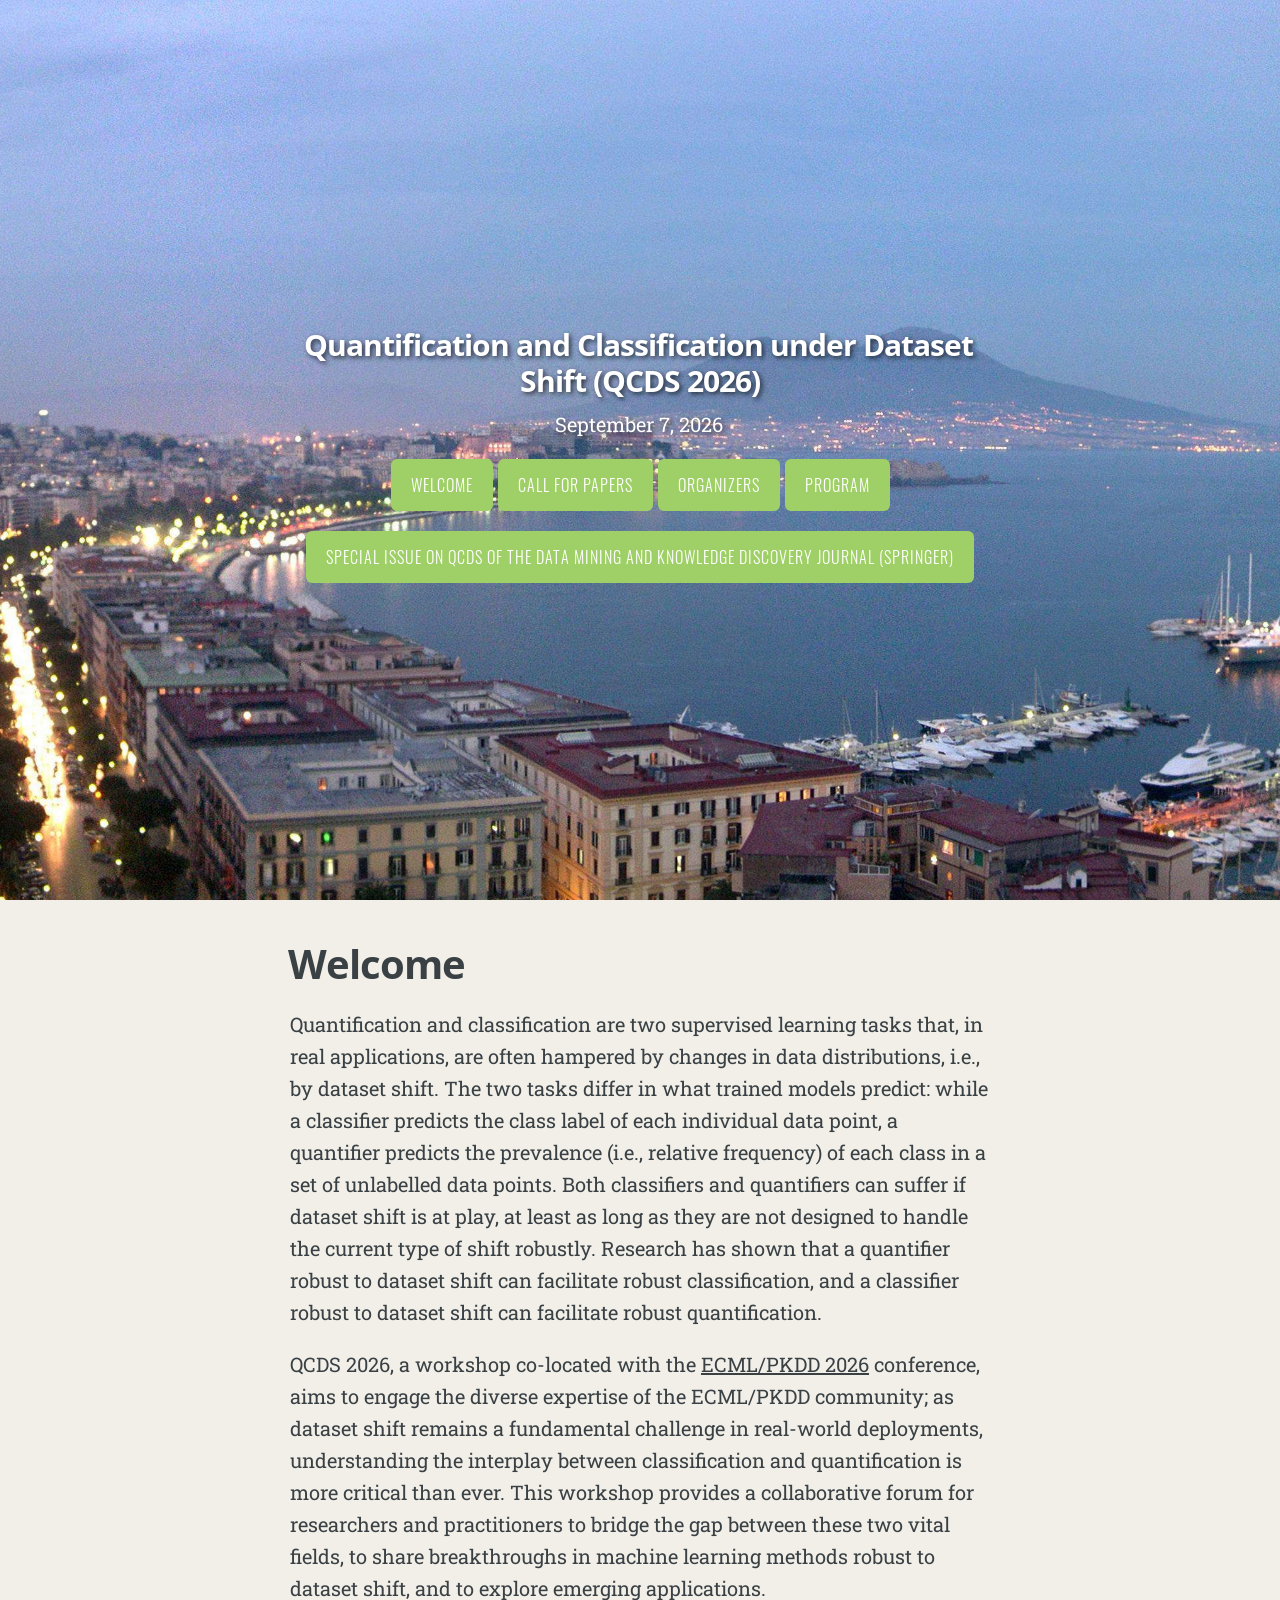
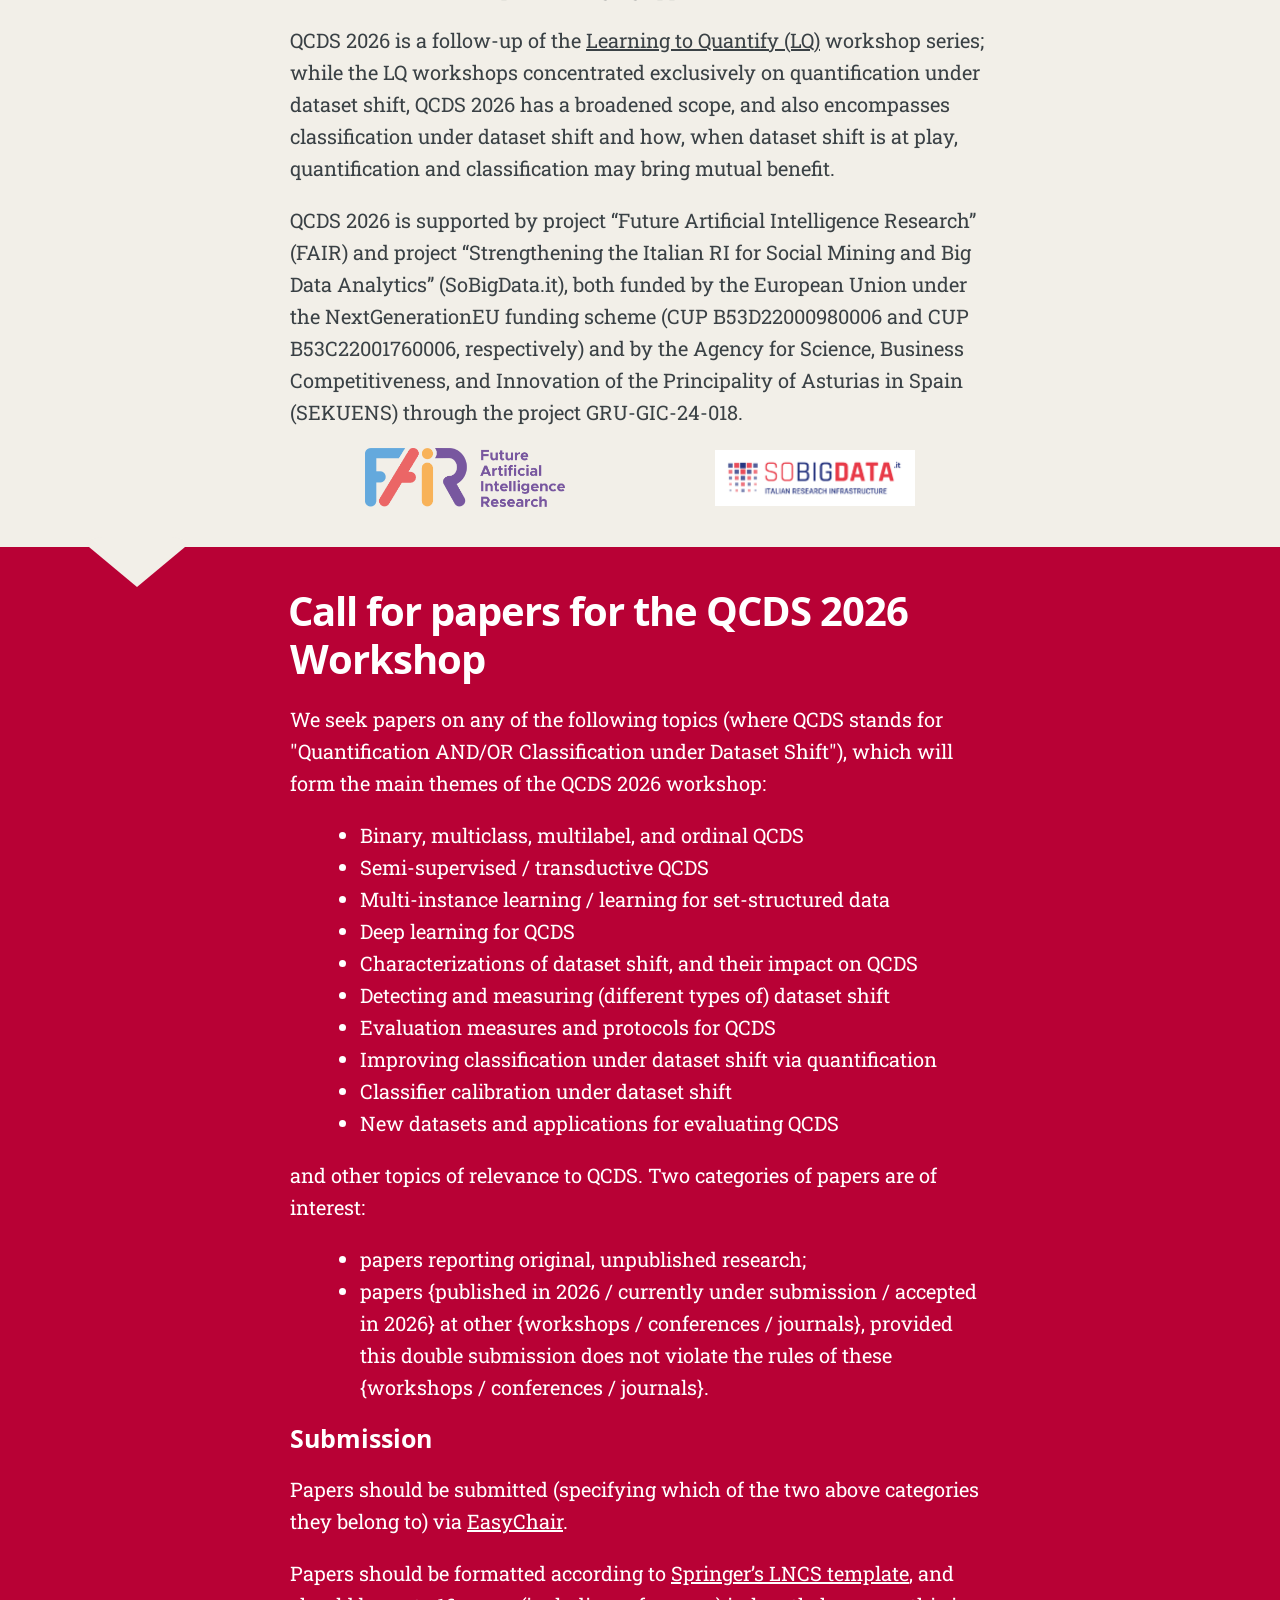
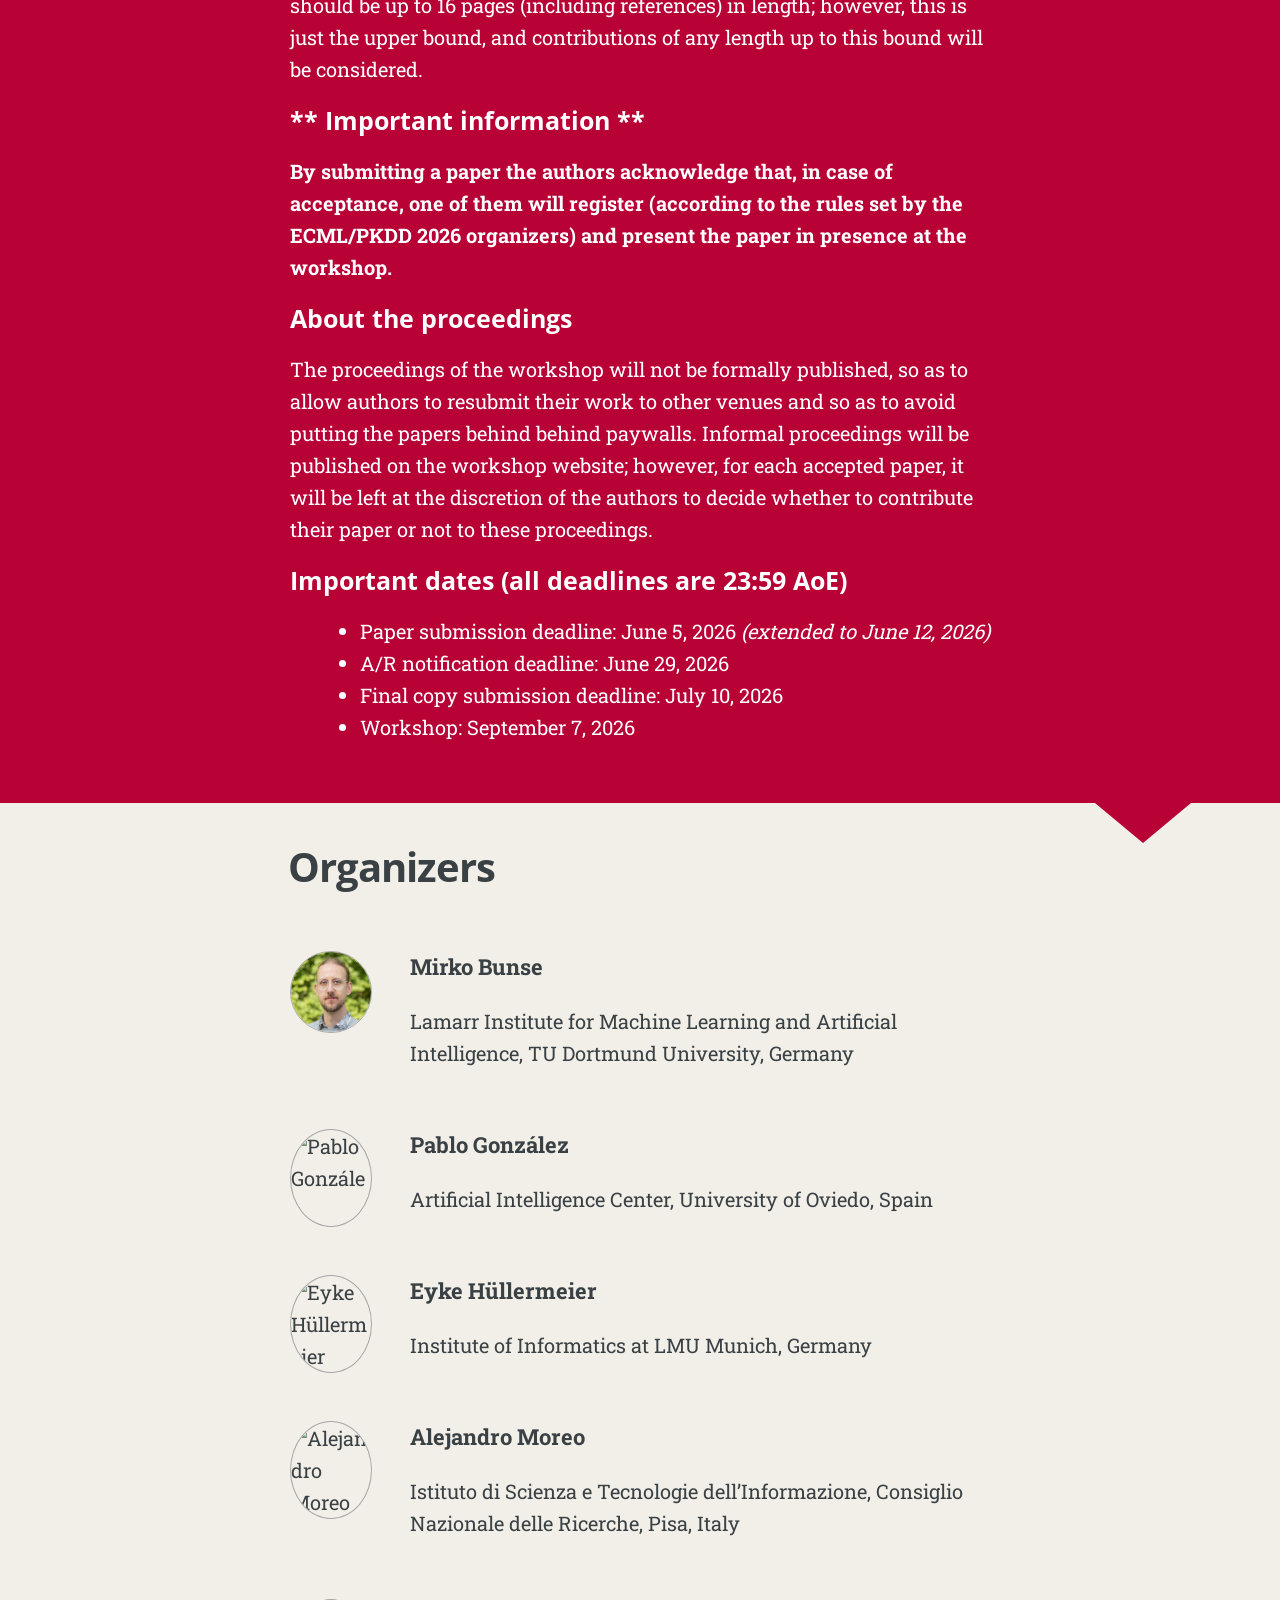
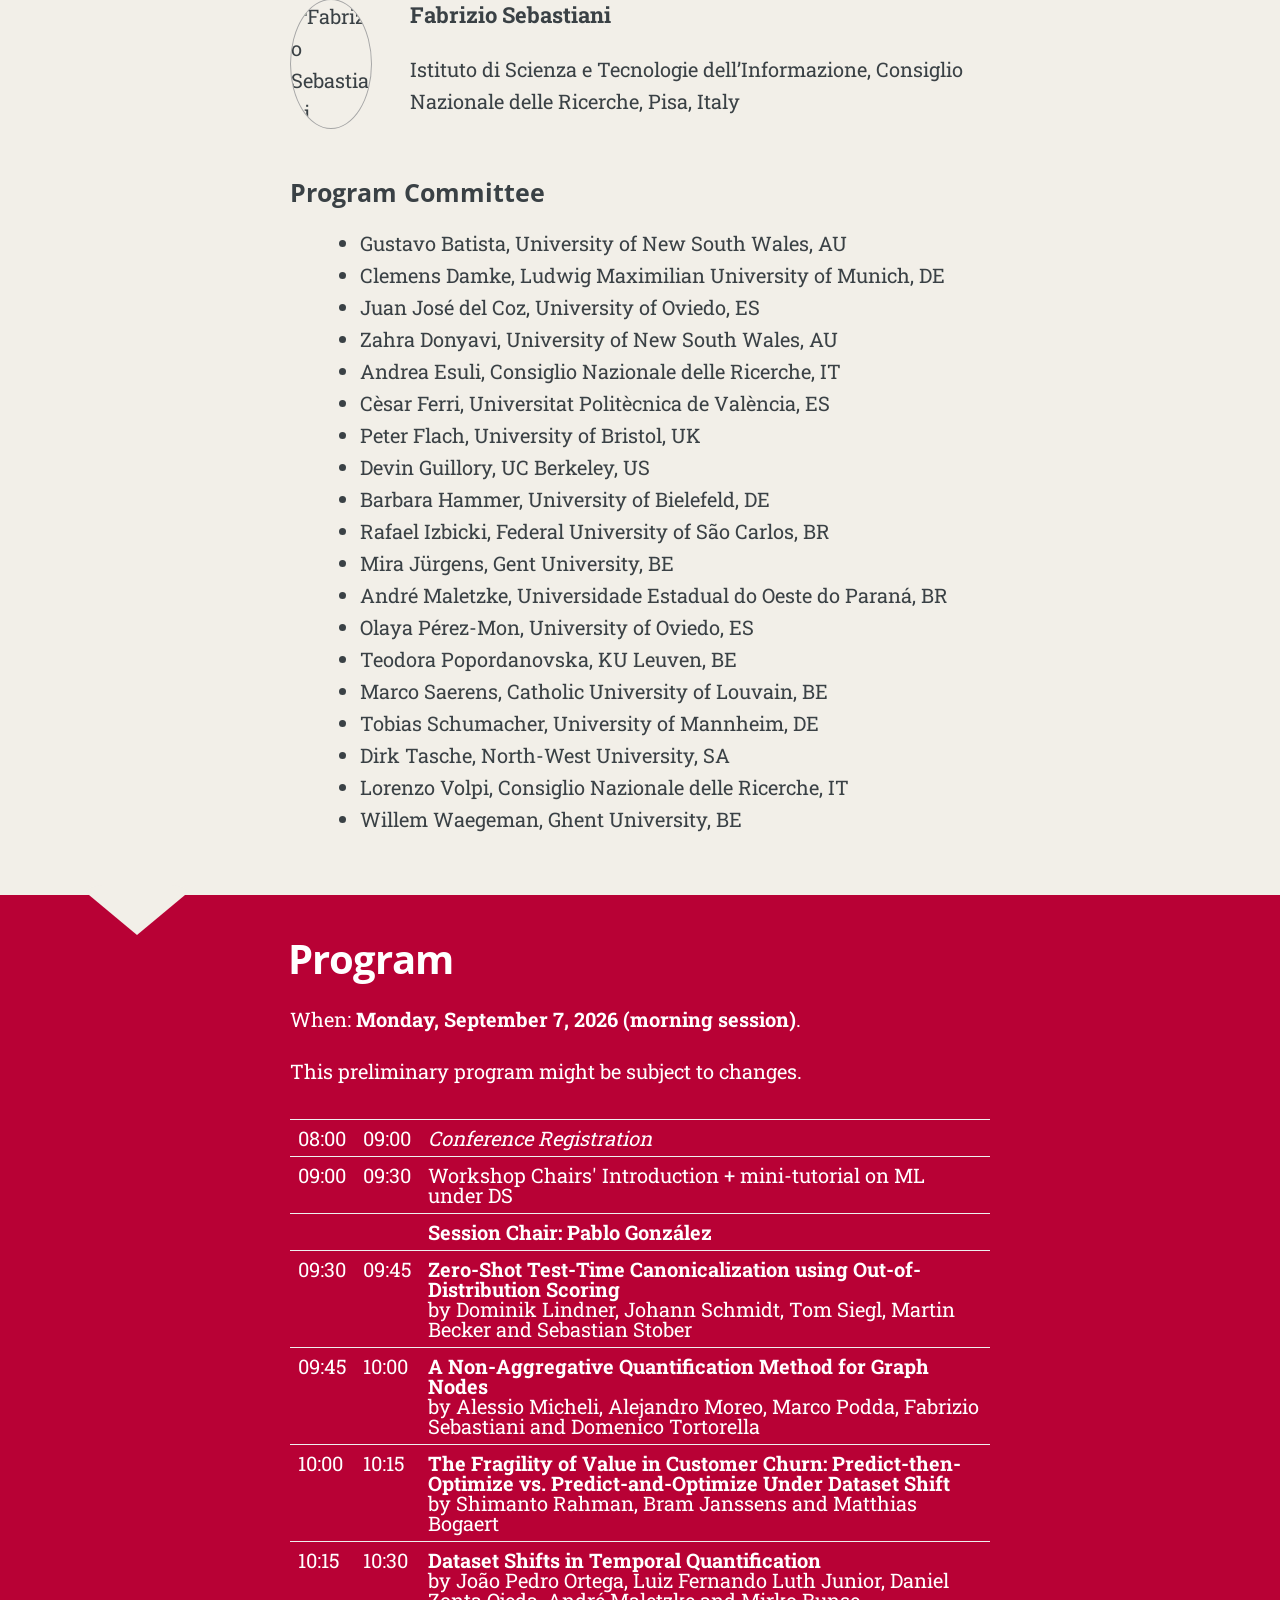
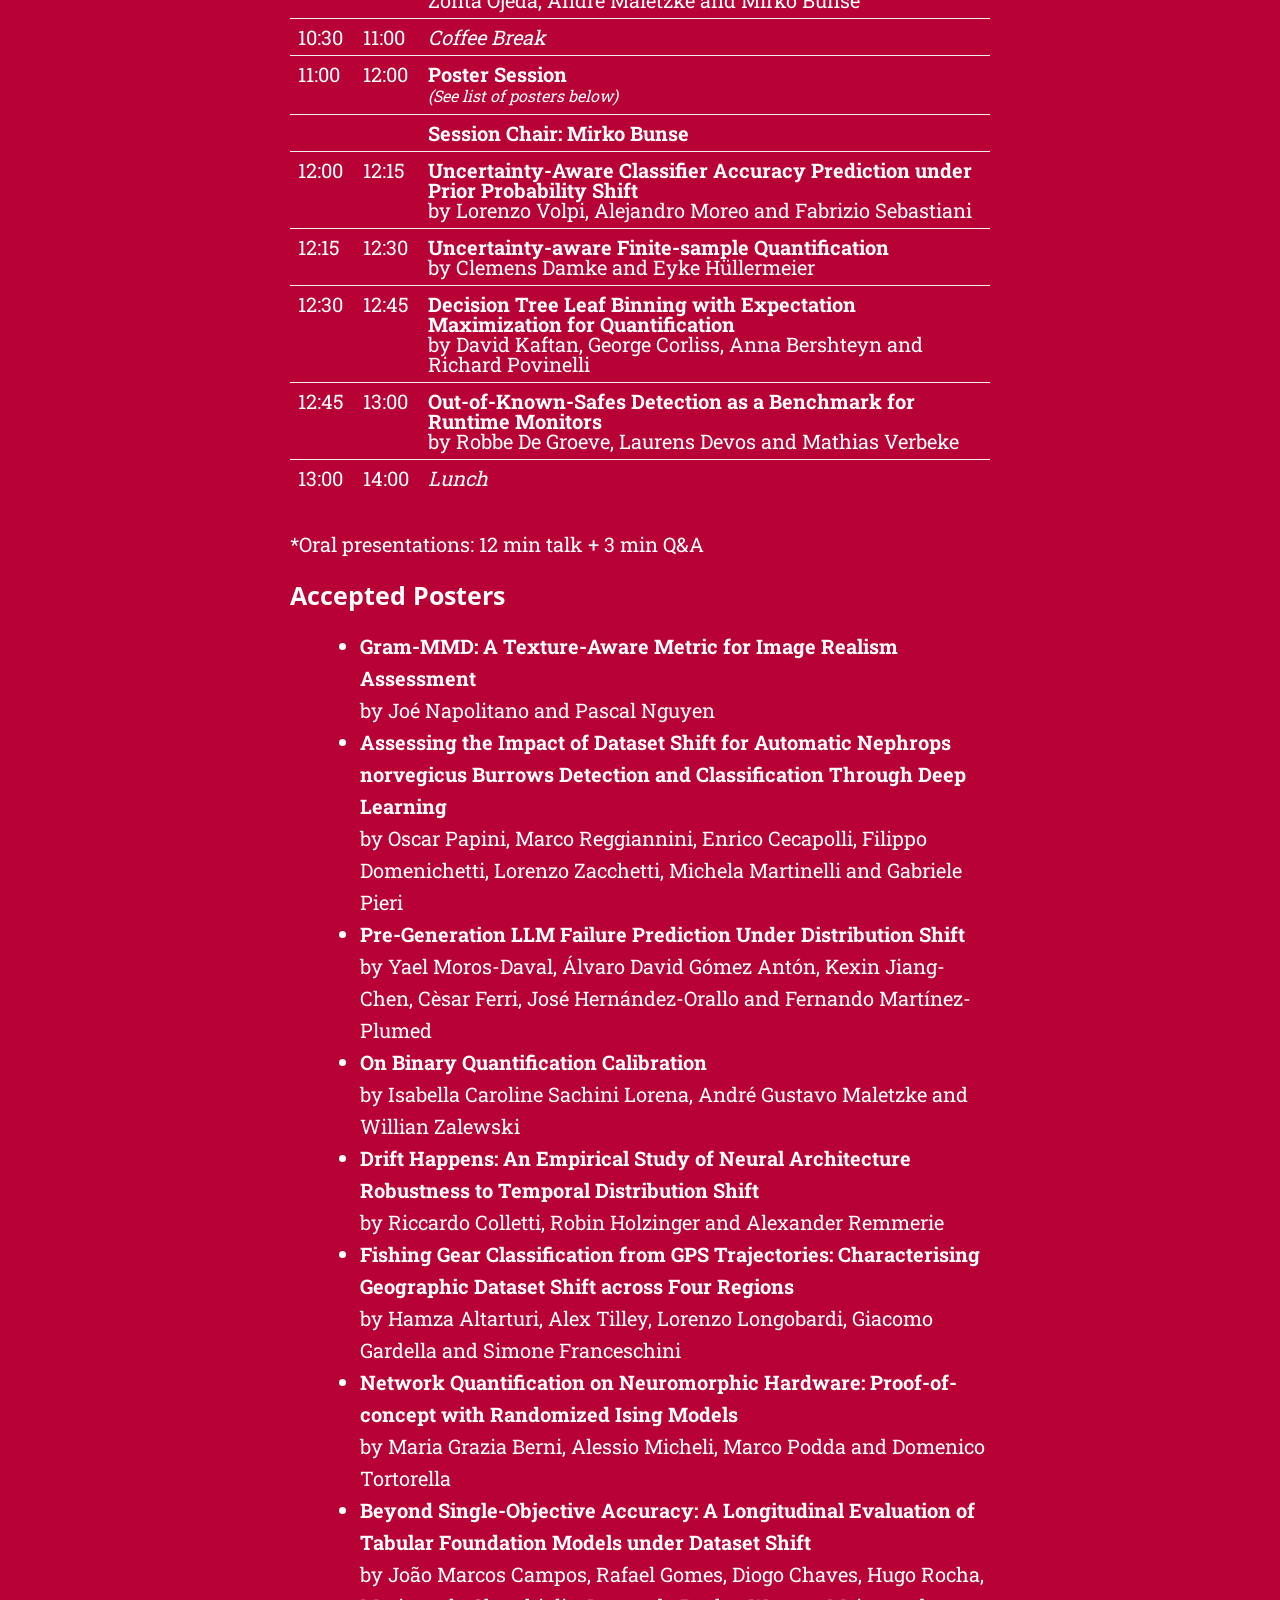
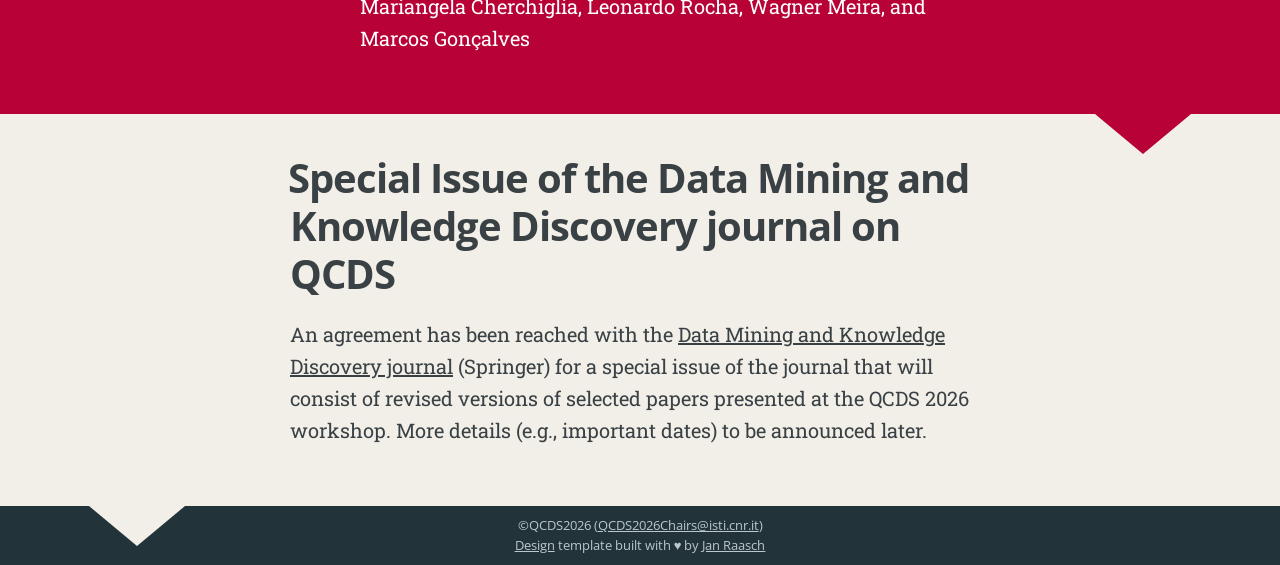
==== index.html @ 68842f2f "program" ====
<!doctype html>
<html>
<meta http-equiv=Content-Type content="text/html" charset=UTF-8>
<meta http-equiv=X-UA-Compatible content="IE=edge,chrome=1">
<title>QCDS2026</title>
<link rel="shortcut icon" href=https://qcds-2026.github.io/images/favicon.png type=image/png>
<meta name=description
    content="First International Workshop on Quantification and Classification under Dataset Shift (QCDS 2026)">
<meta name=keywords content="some,keywords,for,seo,you,know,google,duckduckgo,and,such">
<meta name=referrer content="no-referrer-when-downgrade">
<meta name=HandheldFriendly content="True">
<meta name=MobileOptimized content="320">
<meta name=viewport content="width=device-width,initial-scale=1">
<link rel=stylesheet href=css/screen.css>
<link rel=stylesheet href=css/fonts.css type=text/css>
<meta property="og:url" content="https://qcds-2026.github.io/">
<meta property="og:site_name" content="QCDS2026">
<meta property="og:title" content="QCDS2026">
<meta property="og:description"
    content="First International Workshop on Quantification and Classification under Dataset Shift (QCDS 2026)">
<meta property="og:locale" content="en">
<meta property="og:type" content="website">
<meta property="og:image" content="https://qcds-2026.github.io/images/cover-image.jpg">
<meta name=twitter:card content="summary_large_image">
<meta name=twitter:image content="https://qcds-2026.github.io/images/cover-image.jpg">
<meta name=twitter:title content="QCDS2026">
<meta name=twitter:description
    content="First International Workshop on Quantification and Classification under Dataset Shift (QCDS 2026)">
<meta itemprop=name content="QCDS2026">
<meta itemprop=description
    content="First International Workshop on Quantification and Classification under Dataset Shift (QCDS 2026)">
<meta itemprop=image content="https://qcds-2026.github.io/images/cover-image.jpg">
<style>
    .blog-title {
        font-size: 3rem;
        text-shadow: 2px 2px 5px rgba(0, 0, 0, 0.7); 
    }

    .blog-description {
        font-size: 2rem;
        text-shadow: 2px 2px 5px rgba(0, 0, 0, 0.7); /* Creates a readable outline */
    }

    .profile-pic {
        float: left;
        margin: 0 1em 1em 0;
        border-radius: 50%;
        border: 1px solid #a7a7a7;
        width: 80px
    }

    .organizers {
        margin: 3em 0
    }

    .organizer-info {
        margin-left: 6em
    }

    .organizer-name {
        font-size: 2.2rem;
        font-weight: 700
    }

    .divimages {
        display: flex;
        justify-content: center;
        align-items: center;
        margin: auto 0;
        padding: 0
    }

    .img {
        display: block;
        height: auto
    }

    .mytable {
        word-break: normal
    }

    .mytable td,
    .mytable tr {
        background-color: transparent !important
    }
</style>
<link rel=apple-touch-icon sizes=180x180 href=https://qcds-2026.github.io/images/apple-touch-icon.png>
<link rel=icon type=image/png sizes=32x32 href=https://qcds-2026.github.io/images/favicon-32x32.png>
<link rel=icon type=image/png sizes=16x16 href=https://qcds-2026.github.io/images/favicon-16x16.png>

<body>
    <header id=site-head style=background-image:url(images/Napoli.jpg)>
        <div class=vertical>
            <div id=site-head-content class=inner>
                <h1 class=blog-title>Quantification and Classification under Dataset Shift (QCDS 2026)</h1>
                <h2 class=blog-description>September 7, 2026</h2><a class='btn site-menu'
                    data-title-anchor=welcome>Welcome</a>
                <a class='btn site-menu' data-title-anchor=call-for-papers-for-the-qcds-2026-workshop>Call for papers</a>
                <a class='btn site-menu' data-title-anchor=chairs>Organizers</a>
                <a class='btn site-menu' data-title-anchor=program>Program</a>
                <a class='btn site-menu' data-title-anchor=specialissue>Special Issue on QCDS of the Data Mining and Knowledge Discovery journal (Springer)</a>
                <!-- <a class='btn site-menu' data-title-anchor=proceedings>Proceedings</a> -->
                <i id=header-arrow class="fa fa-angle-down"></i>
            </div>
        </div>
    </header>
    <main class=content role=main>
        <div class=fixed-nav></div>
        <div class=post-holder>
            <article id=welcome class='post first'>
                <header class=post-header>
                    <h2 class=post-title>Welcome</h2>
                </header>
                <section class=post-content>
                    <p>Quantification and classification are two supervised learning tasks that, in real applications, are often hampered by changes in data distributions, i.e., by dataset shift. 
                        The two tasks differ in what trained models predict: while a classifier predicts the class label of each individual data point, a quantifier predicts the prevalence 
                        (i.e., relative frequency) of each class in a set of unlabelled data points. Both classifiers and quantifiers can suffer if dataset shift is at play, at least as 
                        long as they are not designed to handle the current type of shift robustly. Research has shown that a quantifier robust to dataset shift can facilitate 
                        robust classification, and a classifier robust to dataset shift can facilitate robust quantification.
                    <p>QCDS 2026, a workshop 
                        co-located with the <a href=https://ecmlpkdd.org/2026/ />ECML/PKDD 2026</a> conference, aims to engage the diverse expertise of the ECML/PKDD community; as dataset shift remains a fundamental challenge in real-world deployments, 
                        understanding the interplay between classification and quantification is more critical than ever. This workshop provides a collaborative forum for 
                        researchers and practitioners to bridge the gap between these two vital fields, to share breakthroughs in machine learning methods robust to dataset shift, 
                        and to explore emerging applications.
                    <p>QCDS 2026 is a follow-up of the <a href="http://lq-2025.github.io/">Learning to Quantify (LQ)</a> workshop series; while the LQ workshops 
                        concentrated exclusively on quantification under dataset shift, QCDS 2026 has a broadened scope, and also encompasses classification under dataset shift and how, when dataset shift is at play, quantification and classification may bring mutual benefit.
                    <p>QCDS 2026 is supported by project “Future Artificial Intelligence Research” (FAIR) and project “Strengthening the Italian RI for Social Mining and Big Data Analytics” (SoBigData.it), both funded by the European Union under the NextGenerationEU funding scheme (CUP B53D22000980006 and CUP B53C22001760006, respectively) and by the Agency for Science, Business Competitiveness, and Innovation of the Principality 
                        of Asturias in Spain (SEKUENS) through the project GRU-GIC-24-018.</p>
                     <div class=divimages>
                        <img src=images/fair.png class=img alt="Fair logo" width=200>
                        <!-- <img src=images/quadash.png class=img alt="QuaDash logo" width=200> -->
                        <img src=images/sobigdata.png class=img alt="SoBigData logo" width=200>
                    </div>
                </section>
            </article>
            <div class=post-after></div>
        </div>
        <div class=post-holder>
            <article id=call-for-papers-for-the-qcds-2026-workshop class=post>
                <header class=post-header>
                    <h2 class=post-title>Call for papers for the QCDS 2026 Workshop</h2>
                </header>
                <section class=post-content>
                    <p>We seek papers on any of the following topics (where QCDS stands for "Quantification AND/OR Classification under Dataset Shift"), which will form the main themes of the QCDS 2026
                        workshop:</p>
                    <ul>
                        <li>Binary, multiclass, multilabel, and ordinal QCDS</li>
                        <li>Semi-supervised / transductive QCDS</li>
                        <li>Multi-instance learning / learning for set-structured data</li>
                        <li>Deep learning for QCDS</li>
                        <li>Characterizations of dataset shift, and their impact on QCDS</li>
                        <li>Detecting and measuring (different types of) dataset shift</li>
                        <li>Evaluation measures and protocols for QCDS</li>
                        <li>Improving classification under dataset shift via quantification</li>
                        <li>Classifier calibration under dataset shift</li>
                        <li>New datasets and applications for evaluating QCDS</li>
                    </ul>
                    <p>and other topics of relevance to QCDS. Two categories of papers are of interest:</p>
                    <ul>
                        <li>papers reporting original, unpublished research;</li>
                        <li>papers {published in 2026 / currently under submission / accepted in 2026} at other
                            {workshops / conferences / journals}, provided this double submission does not violate the
                            rules of these {workshops / conferences / journals}.</li>
                    </ul>
                    
                    <h5 id=submission>Submission</h5>
                    <p>Papers should be submitted (specifying which of the two above categories they belong to) via <a
                            href="https://easychair.org/conferences/?conf=qcds2026">EasyChair</a>.</p>
                    <p>Papers should be formatted according to <a
                            href=https://www.springer.com/gp/computer-science/lncs/conference-proceedings-guidelines>Springer&rsquo;s
                            LNCS template</a>, and should be up to 16 pages (including references) in length; however,
                        this is just the upper bound, and contributions of any length up to this bound will be
                        considered.</p>
                    
                    <h5 id=other-information>** Important information ** </h5>
                    <p><b>By submitting a paper the authors acknowledge that, in case of acceptance, one of them will register 
                        (according to the rules set by the ECML/PKDD 2026 organizers) and present the paper in presence at the workshop.</b></p>
                    
                    <h5 id=other-information>About the proceedings</h5>
                    <p>The proceedings of the workshop will not be formally published, so as to allow
                        authors to resubmit their work to other venues and so as to avoid putting the papers behind behind paywalls.
                        Informal proceedings will be published on
                        the workshop website; however, for each accepted paper, it will be left at the discretion of the
                        authors to decide whether to contribute their paper or not to these proceedings.</p>
                    <h5 id=important-dates-all-deadlines-are-2359-aoe>Important dates (all deadlines are 23:59 AoE)</h5>
                    <ul>
                        <li>Paper submission deadline: June 5, 2026 <i>(extended to June 12, 2026)</i></li>
                        <li>A/R notification deadline: June 29, 2026</li>
                        <li>Final copy submission deadline: July 10, 2026</li>
                        <li>Workshop: September 7, 2026</li>
                    </ul>
                </section>
            </article>
            <div class=post-after></div>
        </div>
        <div class=post-holder>
            <article id=chairs class=post>
                <header class=post-header>
                    <h2 class=post-title>Organizers</h2>
                </header>
                <section class=post-content>
                    <section class=organizers><img
                            src="images/mirko.png"
                            alt="Mirko Bunse" class=profile-pic>
                        <div class=organizer-info>
                            <p id=mirko-bunse class=organizer-name>Mirko Bunse
                            </p>
                            <p id=lamarr>Lamarr Institute for Machine Learning and Artificial Intelligence, TU Dortmund University, Germany</p>
                        </div>
                    </section>
                    <section class=organizers><img
                            src="https://scholar.googleusercontent.com/citations?view_op=view_photo&amp;user=09PnhhoAAAAJ&amp;citpid=1"
                            alt="Pablo González" class=profile-pic></p>
                        <div class=organizer-info>
                            <p id=pablo-gonzlez class=organizer-name>Pablo González</p>
                            <p id=artificial-intelligence-center-university-of-oviedo-spain-1>Artificial Intelligence
                                Center, University of Oviedo, Spain</p>
                        </div>
                    </section>
                    <section class=organizers><img
                            src="https://www.deutsches-museum.de/assets/_processed_/a/4/csm_Forschung_Projekt_IGGI_Beirat_photo_Eyke_H%C3%BCllermeyer_997d7589a9.jpg"
                            alt="Eyke Hüllermeier" class=profile-pic>
                        <div class=organizer-info>
                            <p id=eyke-hullemeier class=organizer-name>Eyke Hüllermeier</p>
                            <p
                                id=istituto-di-scienza-e-tecnologie-dellinformazione-consiglio-nazionale-delle-ricerche-pisa-italy>
                                Institute of Informatics at LMU Munich, Germany</p>
                        </div>
                    </section>
                    <section class=organizers><img
                            src="https://scholar.googleusercontent.com/citations?view_op=view_photo&amp;user=4RIy5E4AAAAJ&amp;citpid=7"
                            alt="Alejandro Moreo" class=profile-pic>
                        <div class=organizer-info>
                            <p id=alejandro-moreo class=organizer-name>Alejandro Moreo</p>
                            <p
                                id=istituto-di-scienza-e-tecnologie-dellinformazione-consiglio-nazionale-delle-ricerche-pisa-italy-2>
                                Istituto di Scienza e Tecnologie dell’Informazione, Consiglio Nazionale delle Ricerche,
                                Pisa, Italy</p>
                        </div>
                    </section>
                    <section class=organizers><img
                            src="https://scholar.googleusercontent.com/citations?view_op=view_photo&amp;user=WZBcZV4AAAAJ&amp;citpid=33"
                            alt="Fabrizio Sebastiani" class=profile-pic>
                        <div class=organizer-info>
                            <p id=fabrizio-sebastiani class=organizer-name>Fabrizio Sebastiani</h3>
                            <p
                                id=istituto-di-scienza-e-tecnologie-dellinformazione-consiglio-nazionale-delle-ricerche-pisa-italy-3>
                                Istituto di Scienza e Tecnologie dell’Informazione, Consiglio Nazionale delle Ricerche,
                                Pisa, Italy</p>
                        </div>
                    </section>
                    <h5 id=program-committee>Program Committee</h5>
                    <ul>
                        <!-- <li>Amr Alexandari, Stanford University, US</li> -->
                        <!-- <li>Haoyue Bai, University of Wisconsin-Madison, US</li> -->
                        <li>Gustavo Batista, University of New South Wales, AU</li>
                        <!-- <li>Pawel Piotr Czyz, ETH AI Center, CH</li> -->
                        <li>Clemens Damke, Ludwig Maximilian University of Munich, DE</li>
                        <li>Juan José del Coz, University of Oviedo, ES</li>
                        <li>Zahra Donyavi, University of New South Wales, AU</li>
                        <li>Andrea Esuli, Consiglio Nazionale delle Ricerche, IT</li>
                        <li>Cèsar Ferri, Universitat Politècnica de València, ES</li>
                        <li>Peter Flach, University of Bristol, UK</li>
                        <!-- <li>Wei Gao, Singapore Management University, SG</li>
                        <li>Saurabh Garg, Thinking Machines, US</li>-->
                        <li>Devin Guillory, UC Berkeley, US</li> 
                        <li>Barbara Hammer, University of Bielefeld, DE</li>
                        <li>Rafael Izbicki, Federal University of São Carlos, BR</li>
                        <li>Mira Jürgens, Gent University, BE</li>
                        <!-- <li>Zachary Lipton, Carnegie Mellon University, US</li> -->
                        <li>André Maletzke, Universidade Estadual do Oeste do Paraná, BR</li>
                        <li>Olaya Pérez-Mon, University of Oviedo, ES</li>
                        <li>Teodora Popordanovska, KU Leuven, BE</li>
                        <li>Marco Saerens, Catholic University of Louvain, BE</li>
                        <li>Tobias Schumacher, University of Mannheim, DE</li>
                        <!-- <li>Amos Storkey, University of Edinburgh, UK</li> -->
                        <li>Dirk Tasche, North-West University, SA</li>
                        <li>Lorenzo Volpi, Consiglio Nazionale delle Ricerche, IT</li>
                        <li>Willem Waegeman, Ghent University, BE</li>
                    </ul>
                </section>
            </article>
            <div class=post-after></div>
        </div>
        <div class=post-holder>
            <article id=program class='post last'>
                <header class=post-header>
                    <h2 class=post-title>Program</h2>
                </header>
                <section class=post-content>
                    <p>When: <strong>Monday, September 7, 2026 (morning session)</strong>.</p>
                    <p>This preliminary program might be subject to changes.</p>
                    <table class=mytable>
                        <tr>
                            <td>08:00</td>
                            <td>09:00</td>
                            <td><i>Conference Registration</i></td>
                        </tr>
                        <tr>
                            <td>09:00</td>
                            <td>09:30</td>
                            <td>Workshop Chairs' Introduction + mini-tutorial on ML under DS</td>
                        </tr>
                        <tr>
                            <td colspan="2"></td>
                            <td><strong>Session Chair: Pablo González</strong></td>
                        </tr>
                        <tr>
                            <td>09:30</td>
                            <td>09:45</td>
                            <td><strong>Zero-Shot Test-Time Canonicalization using Out-of-Distribution Scoring</strong><br>by Dominik Lindner, Johann Schmidt, Tom Siegl, Martin Becker and Sebastian Stober</td>
                        </tr>
                        <tr>
                            <td>09:45</td>
                            <td>10:00</td>
                            <td><strong>A Non-Aggregative Quantification Method for Graph Nodes</strong><br>by Alessio Micheli, Alejandro Moreo, Marco Podda, Fabrizio Sebastiani and Domenico Tortorella</td>
                        </tr>
                        <tr>
                            <td>10:00</td>
                            <td>10:15</td>
                            <td><strong>The Fragility of Value in Customer Churn: Predict-then-Optimize vs. Predict-and-Optimize Under Dataset Shift</strong><br>by Shimanto Rahman, Bram Janssens and Matthias Bogaert</td>
                        </tr>
                        <tr>
                            <td>10:15</td>
                            <td>10:30</td>
                            <td><strong>Dataset Shifts in Temporal Quantification</strong><br>by João Pedro Ortega, Luiz Fernando Luth Junior, Daniel Zonta Ojeda, André Maletzke and Mirko Bunse</td>
                        </tr>
                        <tr>
                            <td>10:30</td>
                            <td>11:00</td>
                            <td><i>Coffee Break</i></td>
                        </tr>
                        <tr>
                            <td>11:00</td>
                            <td>12:00</td>
                            <td><strong>Poster Session</strong><br>
                                <small><em>(See list of posters below)</em></small>
                            </td>
                        </tr>
                        <tr>
                            <td colspan="2"></td>
                            <td><strong>Session Chair: Mirko Bunse</strong></td>
                        </tr>
                        <tr>
                            <td>12:00</td>
                            <td>12:15</td>
                            <td><strong>Uncertainty-Aware Classifier Accuracy Prediction under Prior Probability Shift</strong><br>by Lorenzo Volpi, Alejandro Moreo and Fabrizio Sebastiani</td>
                        </tr>
                        <tr>
                            <td>12:15</td>
                            <td>12:30</td>
                            <td><strong>Uncertainty-aware Finite-sample Quantification</strong><br>by Clemens Damke and Eyke Hüllermeier</td>
                        </tr>
                        <tr>
                            <td>12:30</td>
                            <td>12:45</td>
                            <td><strong>Decision Tree Leaf Binning with Expectation Maximization for Quantification</strong><br>by David Kaftan, George Corliss, Anna Bershteyn and Richard Povinelli</td>
                        </tr>
                        <tr>
                            <td>12:45</td>
                            <td>13:00</td>
                            <td><strong>Out-of-Known-Safes Detection as a Benchmark for Runtime Monitors</strong><br>by Robbe De Groeve, Laurens Devos and Mathias Verbeke</td>
                        </tr>
                        <tr>
                            <td>13:00</td>
                            <td>14:00</td>
                            <td><i>Lunch</i></td>
                        </tr>
                    </table>
                    <p>*Oral presentations: 12 min talk + 3 min Q&A</p>

                    <h5>Accepted Posters</h5>
                    <ul>
                        <li><strong>Gram-MMD: A Texture-Aware Metric for Image Realism Assessment</strong><br>by Joé Napolitano and Pascal Nguyen</li>
                        <li><strong>Assessing the Impact of Dataset Shift for Automatic Nephrops norvegicus Burrows Detection and Classification Through Deep Learning</strong><br>by Oscar Papini, Marco Reggiannini, Enrico Cecapolli, Filippo Domenichetti, Lorenzo Zacchetti, Michela Martinelli and Gabriele Pieri</li>
                        <li><strong>Pre-Generation LLM Failure Prediction Under Distribution Shift</strong><br>by Yael Moros-Daval, Álvaro David Gómez Antón, Kexin Jiang-Chen, Cèsar Ferri, José Hernández-Orallo and Fernando Martínez-Plumed</li>
                        <li><strong>On Binary Quantification Calibration</strong><br>by Isabella Caroline Sachini Lorena, André Gustavo Maletzke and Willian Zalewski</li>
                        <li><strong>Drift Happens: An Empirical Study of Neural Architecture Robustness to Temporal Distribution Shift</strong><br>by Riccardo Colletti, Robin Holzinger and Alexander Remmerie</li>
                        <li><strong>Fishing Gear Classification from GPS Trajectories: Characterising Geographic Dataset Shift across Four Regions</strong><br>by Hamza Altarturi, Alex Tilley, Lorenzo Longobardi, Giacomo Gardella and Simone Franceschini</li>
                        <li><strong>Network Quantification on Neuromorphic Hardware: Proof-of-concept with Randomized Ising Models</strong><br>by Maria Grazia Berni, Alessio Micheli, Marco Podda and Domenico Tortorella</li>
                        <li><strong>Beyond Single-Objective Accuracy: A Longitudinal Evaluation of Tabular Foundation Models under Dataset Shift</strong><br>by João Marcos Campos, Rafael Gomes, Diogo Chaves, Hugo Rocha, Mariangela Cherchiglia, Leonardo Rocha, Wagner Meira, and Marcos Gonçalves</li>
                        
                    </ul>
                </section>
            </article>
            <div class=post-after></div>
        </div>
        <div class=post-holder>
            <article id=specialissue class=post>
                <header class=post-header>
                    <h2 class=post-title>Special Issue of the Data Mining and Knowledge Discovery journal on QCDS</h2>
                </header>
                <section class=post-content> 
                    <p>An agreement has been reached with the <a href="https://link.springer.com/journal/10618">Data Mining and Knowledge Discovery 
journal</a> (Springer) for a special issue of the journal that will consist of 
revised versions of selected papers presented at the QCDS 2026 workshop.
More details (e.g., important dates) to be announced later.</p>
                </section>
            </article>
            <div class=post-after></div>
        </div>
        <!-- <div class=post-holder>
            <article id=tutorial class='post last'>
                <header class=post-header>
                    <h2 class=post-title>Tutorial</h2>
                </header>
                <section class=post-content>
                    <p>Here you can find the links to the resources corresponding to the tutorial: Learning to Quantify</p>
                    <ul>
                        <li><a href=tutorial/Tutorial_Quantification_ECML_PKDD_2025.pdf target="_blank">A Tutorial on Quantification [PDF]</a></li>
                        <li><a href=tutorial/Supervised_methods_for_quantification.pdf target="_blank">Supervised Methods for Quantification [PDF]</a></li>
                        <li><a href=tutorial/QuaPy_slides_ECML_PKDD_2025.pdf target="_blank">Conducting Research Experiments with QuaPy [PDF]</a></li>
                    </ul>
                </section>
            </article>
            <div class=post-after></div>
        </div> -->
        <!-- <div class=post-holder>
            <article id=proceedings class='post last'>
                <header class=post-header>
                    <h2 class=post-title>Proceedings</h2>
                </header>
                <section class=post-content>
                    <p>The proceedings of LQ 2025 are available <a href="proceedings/CompleteVolume.pdf" target="_blank">here.</a></p>
                </section>
            </article>
            <div class=post-after></div>
        </div> -->

        
    </main>
    <footer class=site-footer>
        <div class=inner>
            <section class=copyright>©QCDS2026 (<a href=mailto:QCDS2026Chairs@isti.cnr.it>QCDS2026Chairs@isti.cnr.it</a>)
            </section>
            <section></section>
            <section><a href=https://themes.gohugo.io/hugo-scroll />Design</a> template
                built with ♥️ by
                <a href=https://www.janraasch.com title="Jan Raasch">Jan Raasch</a>
            </section>
        </div>
    </footer>
    <script type=text/javascript src=js/jquery-1.11.3.min.js></script>
    <script type=text/javascript src=js/icons.js></script>
    <script type=text/javascript src=js/index.js></script>
</body>

</html>
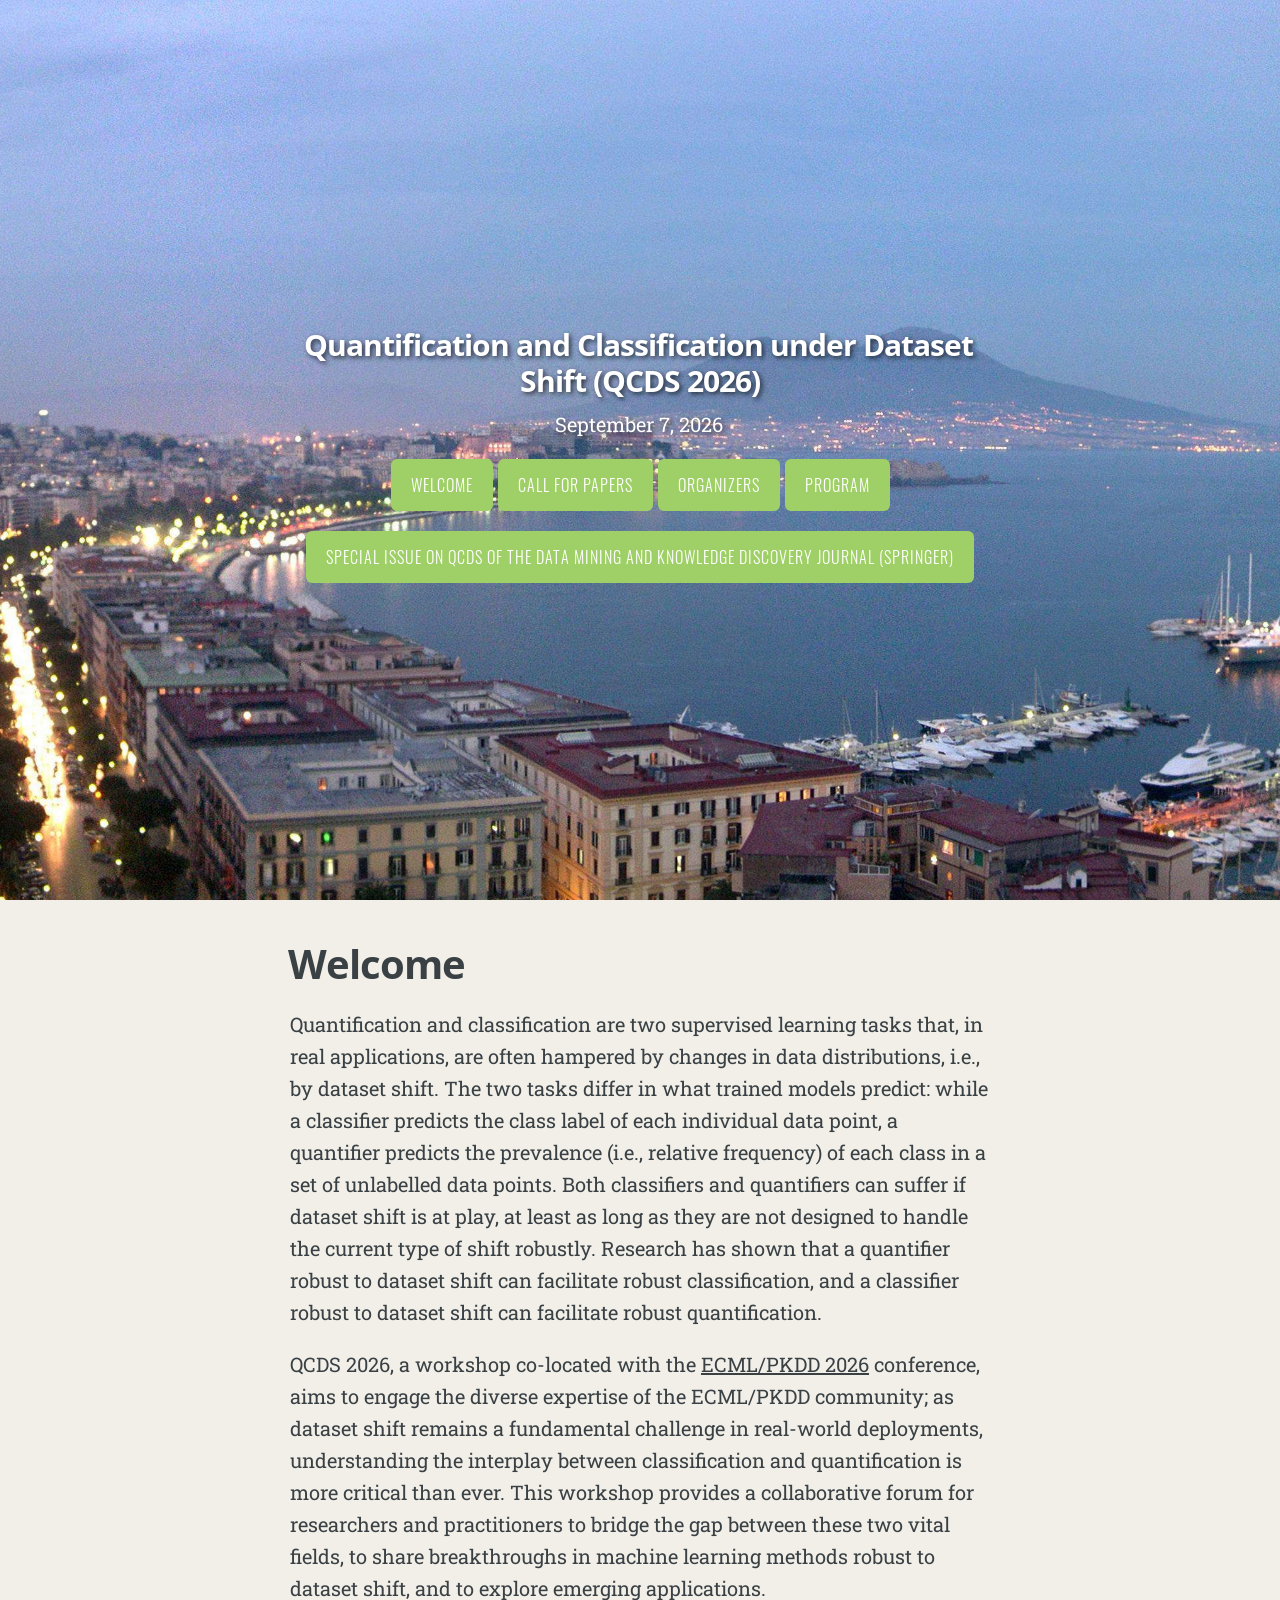
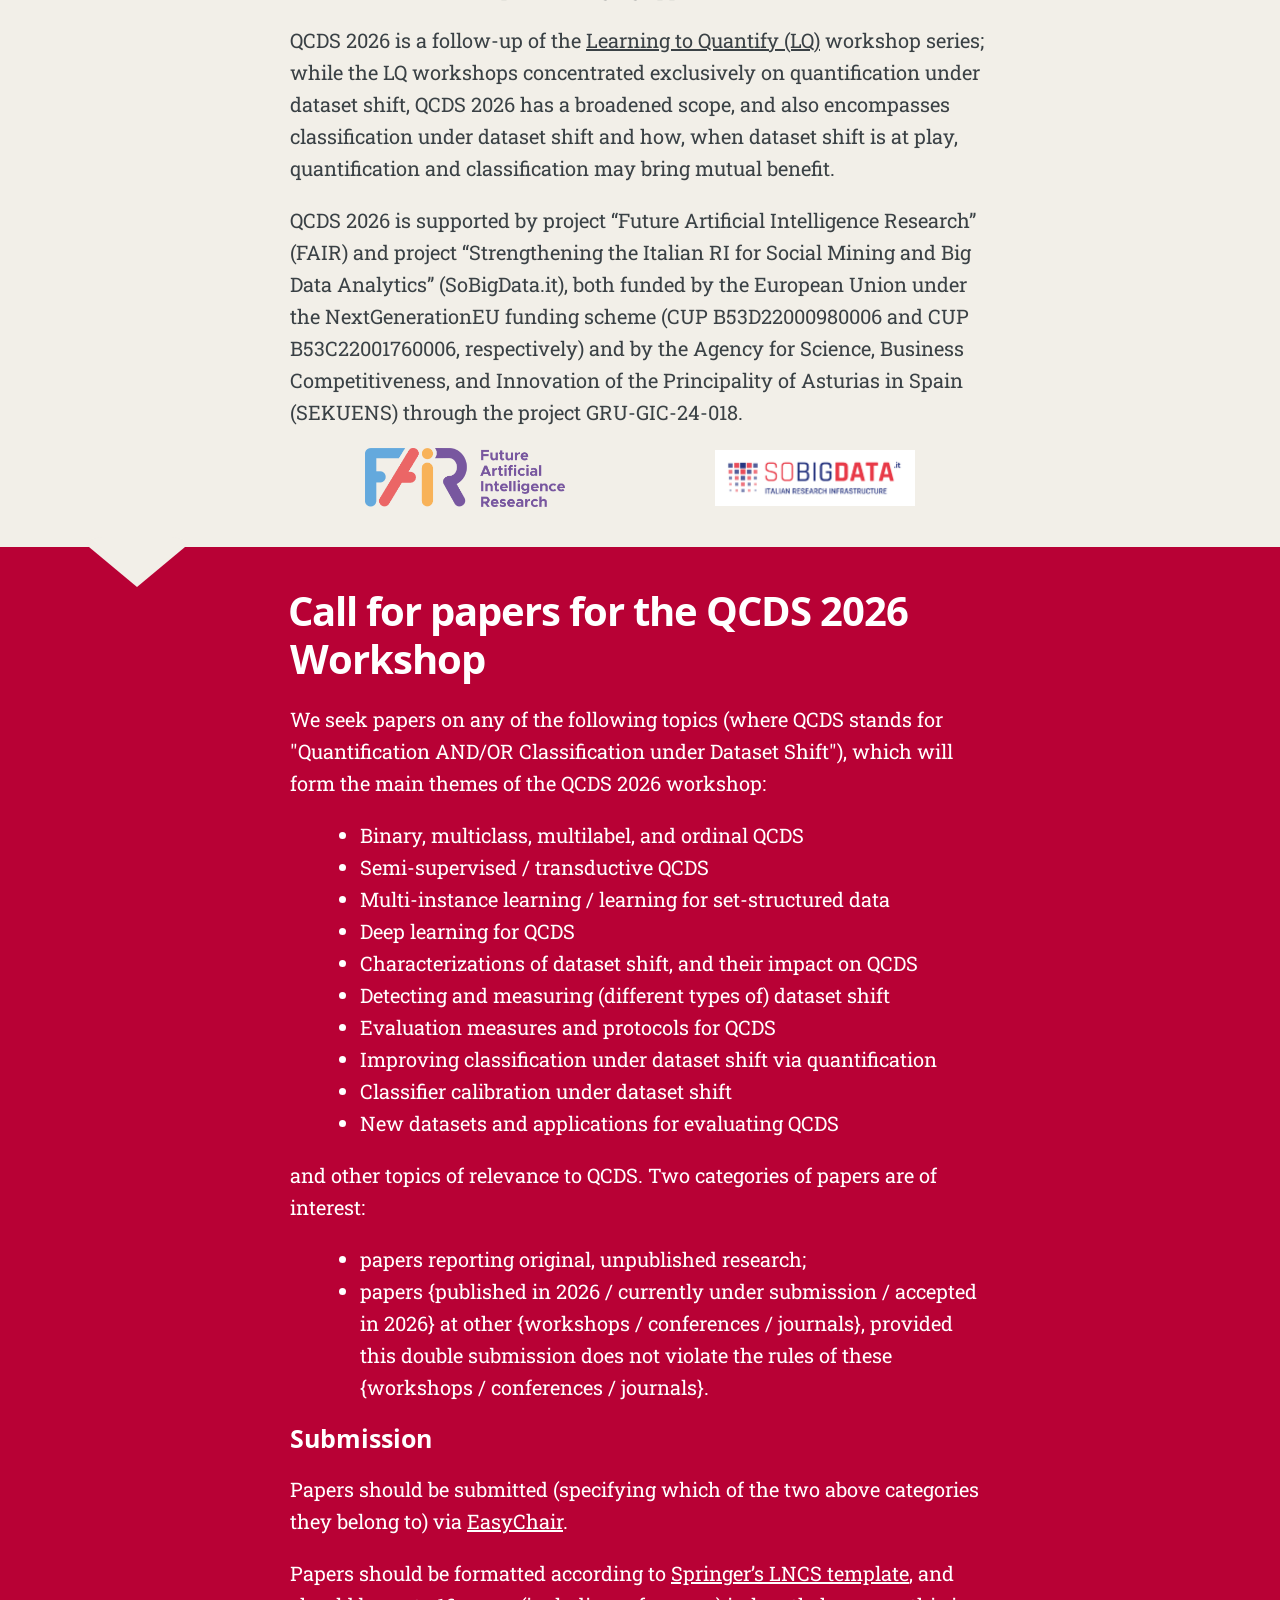
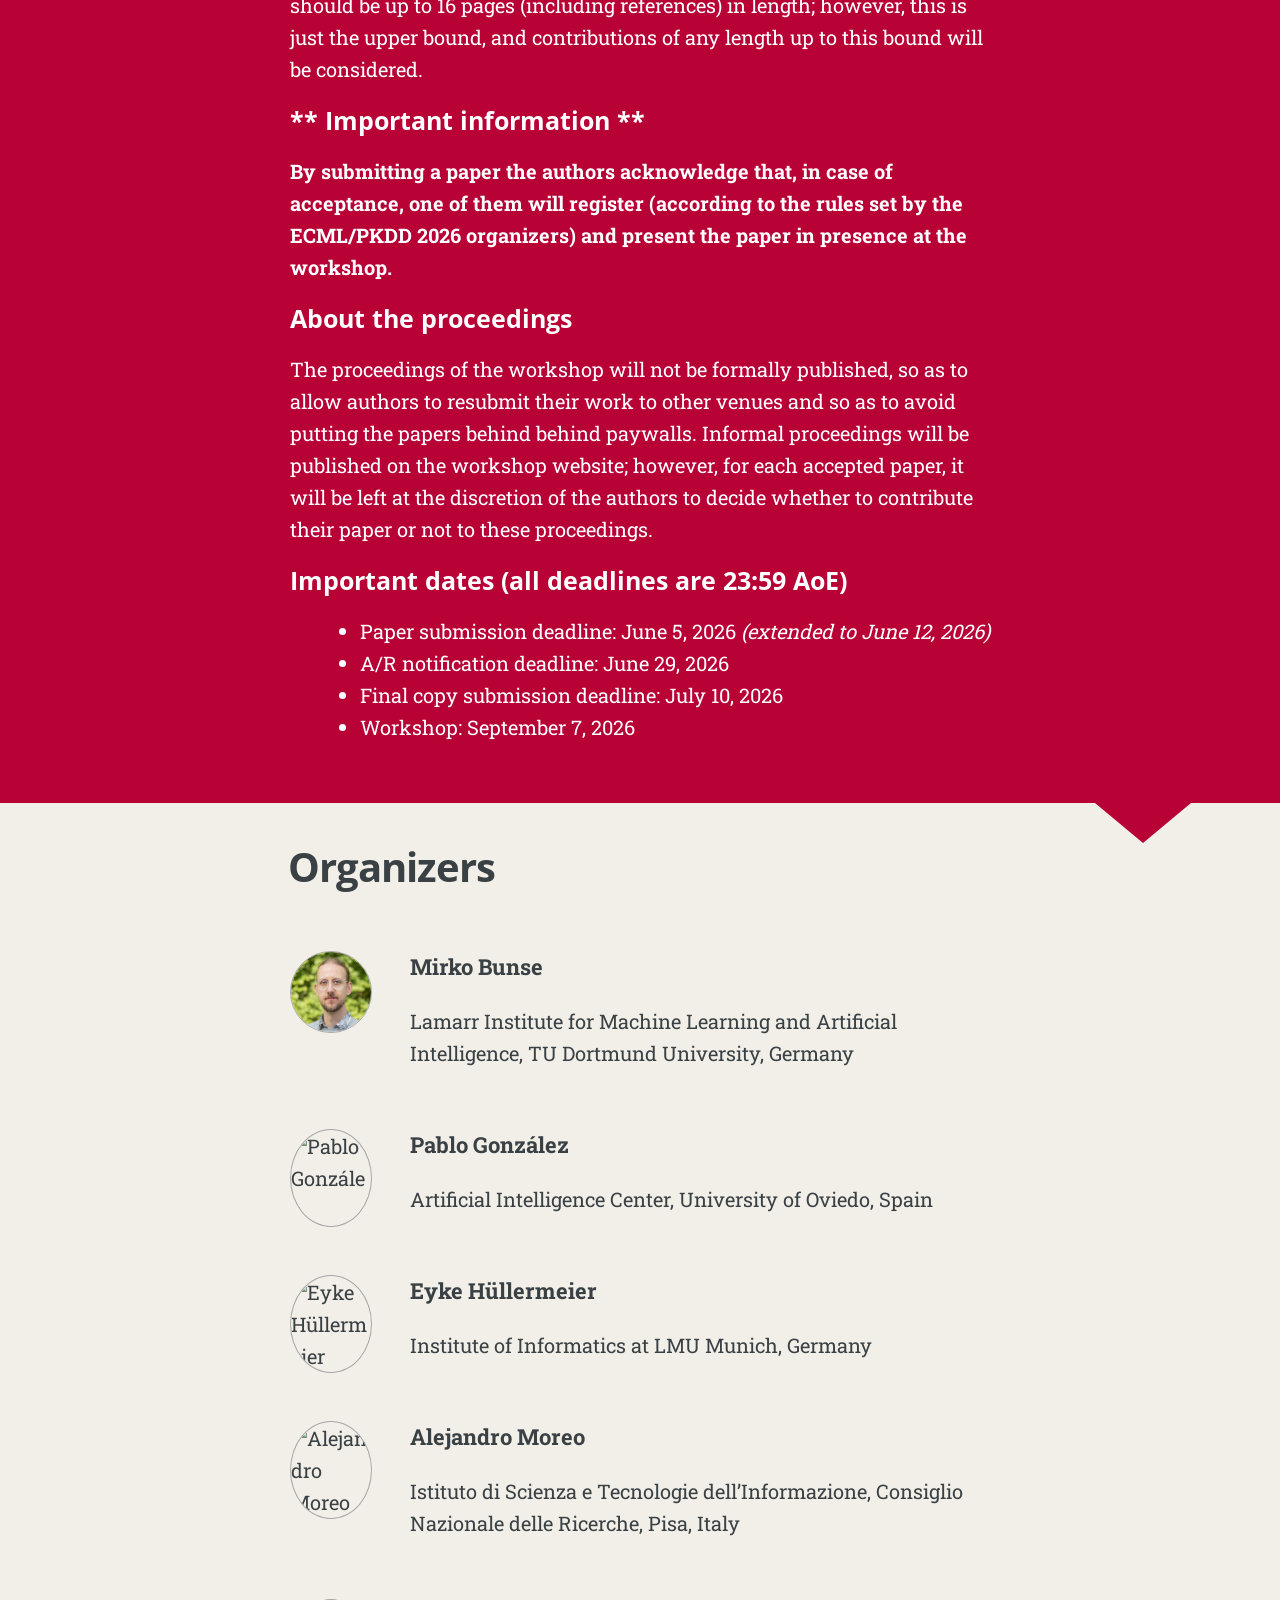
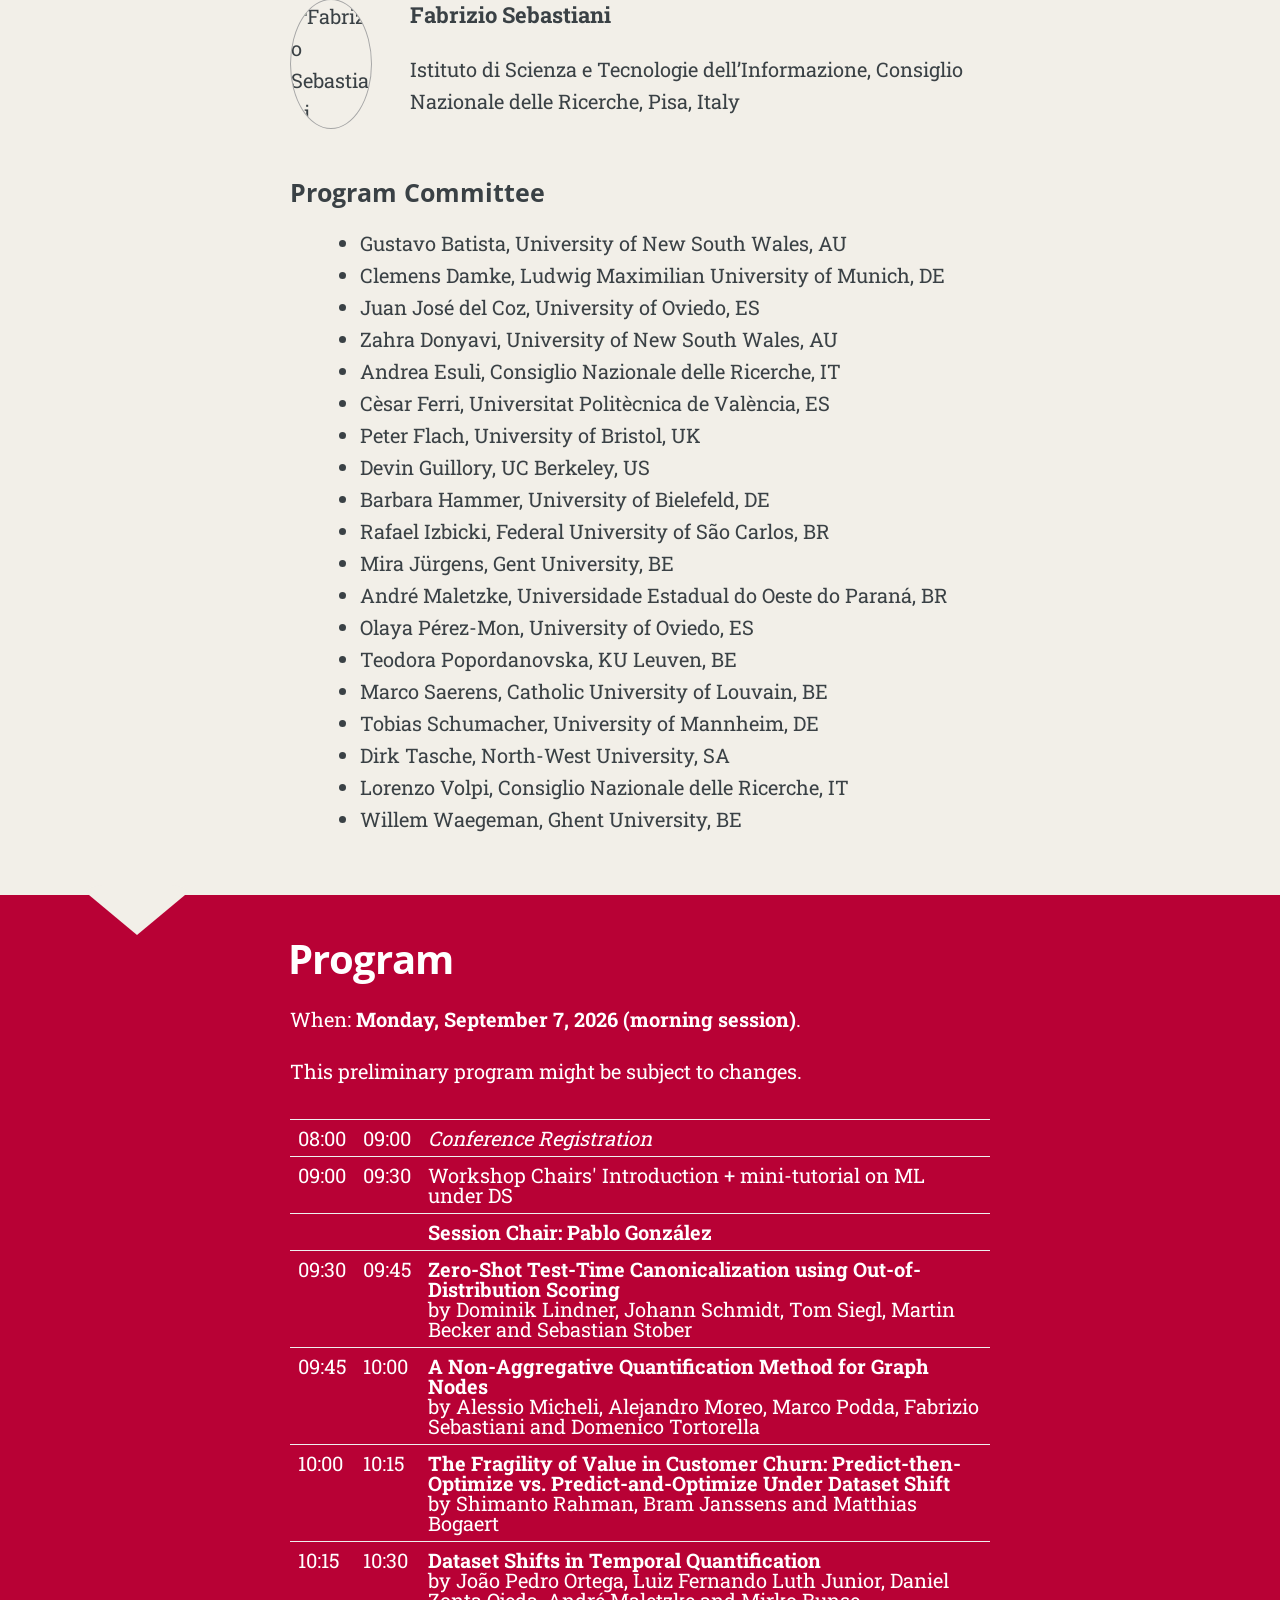
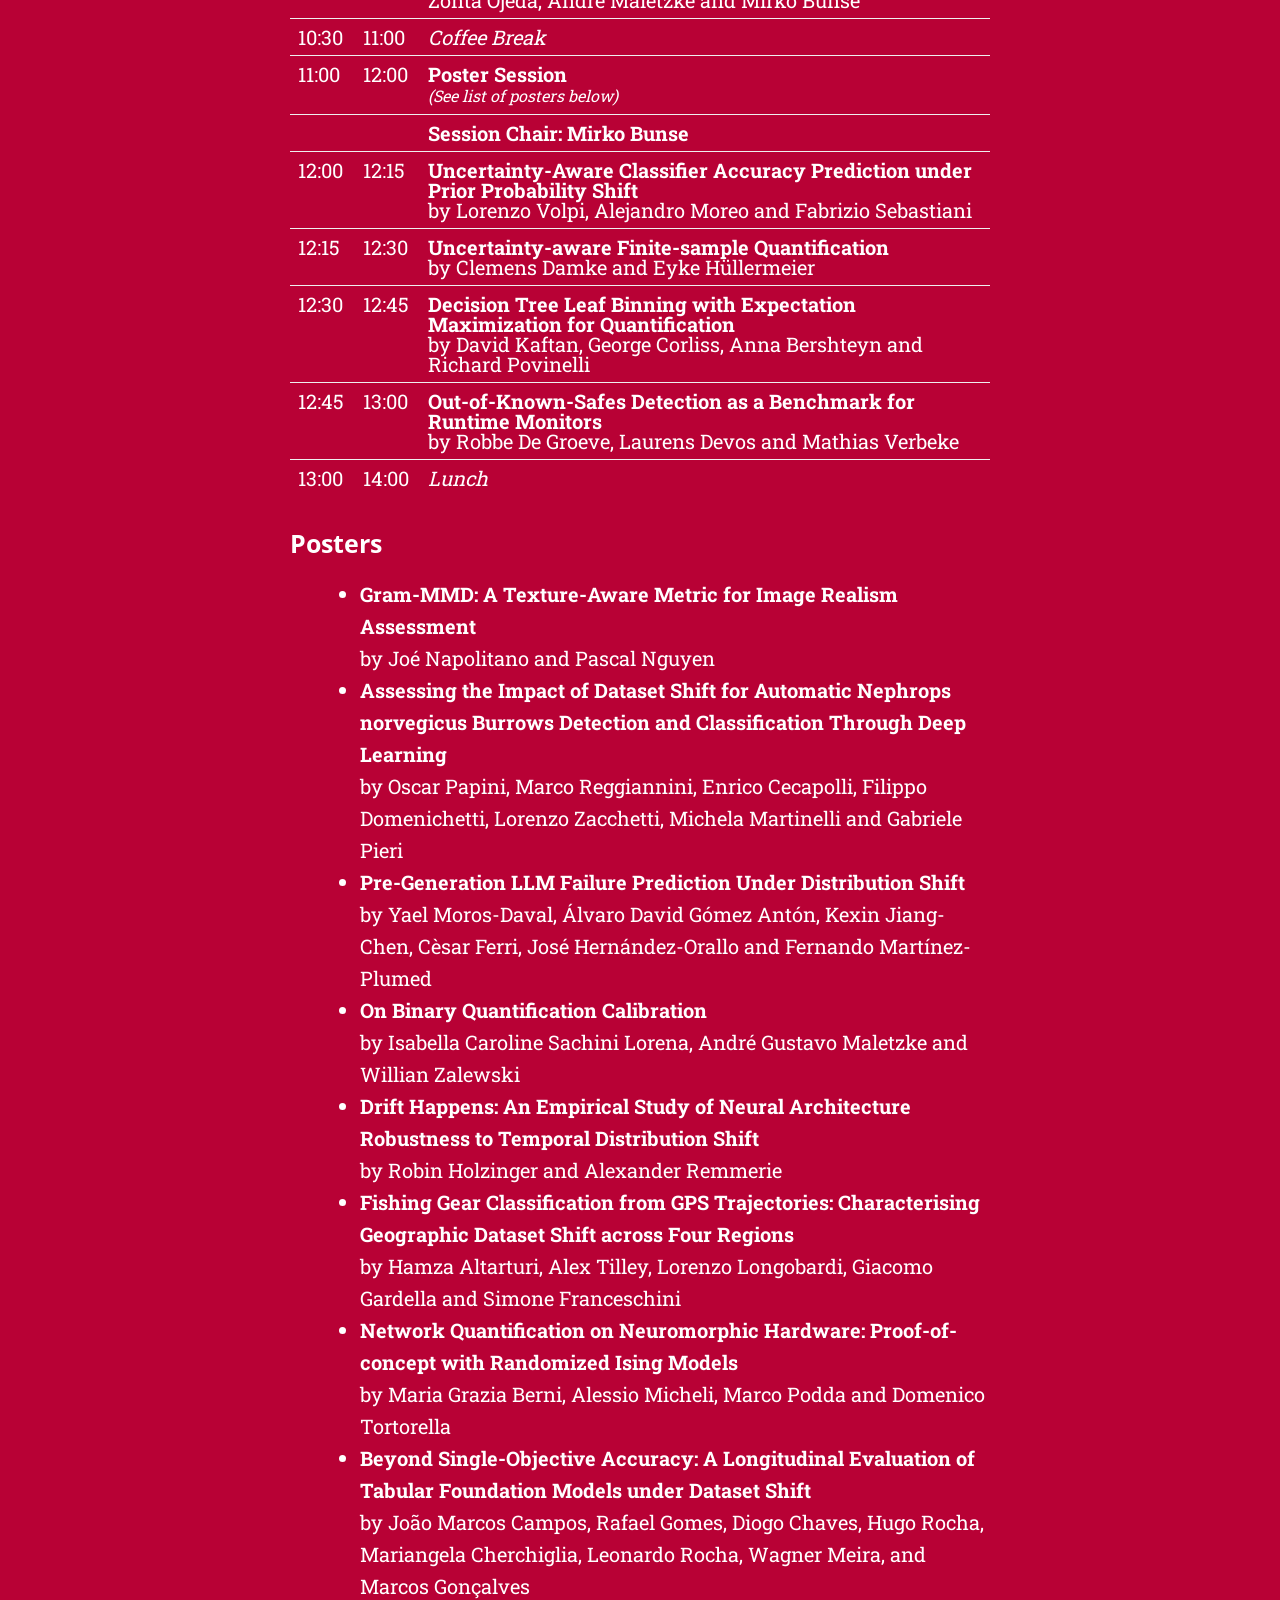
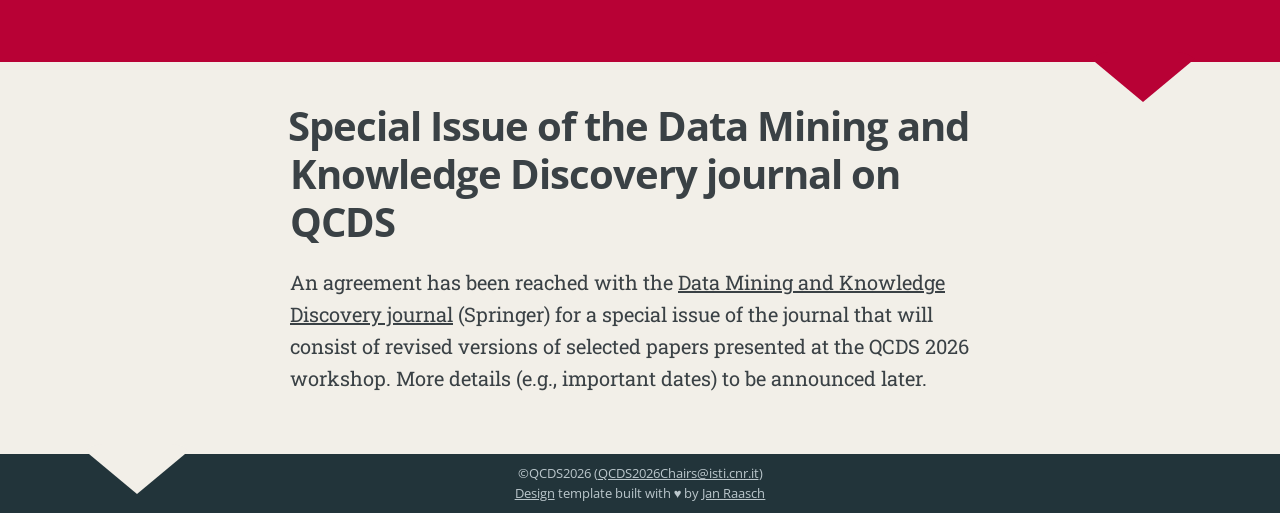
==== commit 77da0159: "modifications" ====
--- a/index.html
+++ b/index.html
@@ -367,19 +367,17 @@
                             <td><i>Lunch</i></td>
                         </tr>
                     </table>
-                    <p>*Oral presentations: 12 min talk + 3 min Q&A</p>
-
-                    <h5>Accepted Posters</h5>
+
+                    <h5>Posters</h5>
                     <ul>
                         <li><strong>Gram-MMD: A Texture-Aware Metric for Image Realism Assessment</strong><br>by Joé Napolitano and Pascal Nguyen</li>
                         <li><strong>Assessing the Impact of Dataset Shift for Automatic Nephrops norvegicus Burrows Detection and Classification Through Deep Learning</strong><br>by Oscar Papini, Marco Reggiannini, Enrico Cecapolli, Filippo Domenichetti, Lorenzo Zacchetti, Michela Martinelli and Gabriele Pieri</li>
                         <li><strong>Pre-Generation LLM Failure Prediction Under Distribution Shift</strong><br>by Yael Moros-Daval, Álvaro David Gómez Antón, Kexin Jiang-Chen, Cèsar Ferri, José Hernández-Orallo and Fernando Martínez-Plumed</li>
                         <li><strong>On Binary Quantification Calibration</strong><br>by Isabella Caroline Sachini Lorena, André Gustavo Maletzke and Willian Zalewski</li>
-                        <li><strong>Drift Happens: An Empirical Study of Neural Architecture Robustness to Temporal Distribution Shift</strong><br>by Riccardo Colletti, Robin Holzinger and Alexander Remmerie</li>
+                        <li><strong>Drift Happens: An Empirical Study of Neural Architecture Robustness to Temporal Distribution Shift</strong><br>by Robin Holzinger and Alexander Remmerie</li>
                         <li><strong>Fishing Gear Classification from GPS Trajectories: Characterising Geographic Dataset Shift across Four Regions</strong><br>by Hamza Altarturi, Alex Tilley, Lorenzo Longobardi, Giacomo Gardella and Simone Franceschini</li>
                         <li><strong>Network Quantification on Neuromorphic Hardware: Proof-of-concept with Randomized Ising Models</strong><br>by Maria Grazia Berni, Alessio Micheli, Marco Podda and Domenico Tortorella</li>
                         <li><strong>Beyond Single-Objective Accuracy: A Longitudinal Evaluation of Tabular Foundation Models under Dataset Shift</strong><br>by João Marcos Campos, Rafael Gomes, Diogo Chaves, Hugo Rocha, Mariangela Cherchiglia, Leonardo Rocha, Wagner Meira, and Marcos Gonçalves</li>
-                        
                     </ul>
                 </section>
             </article>
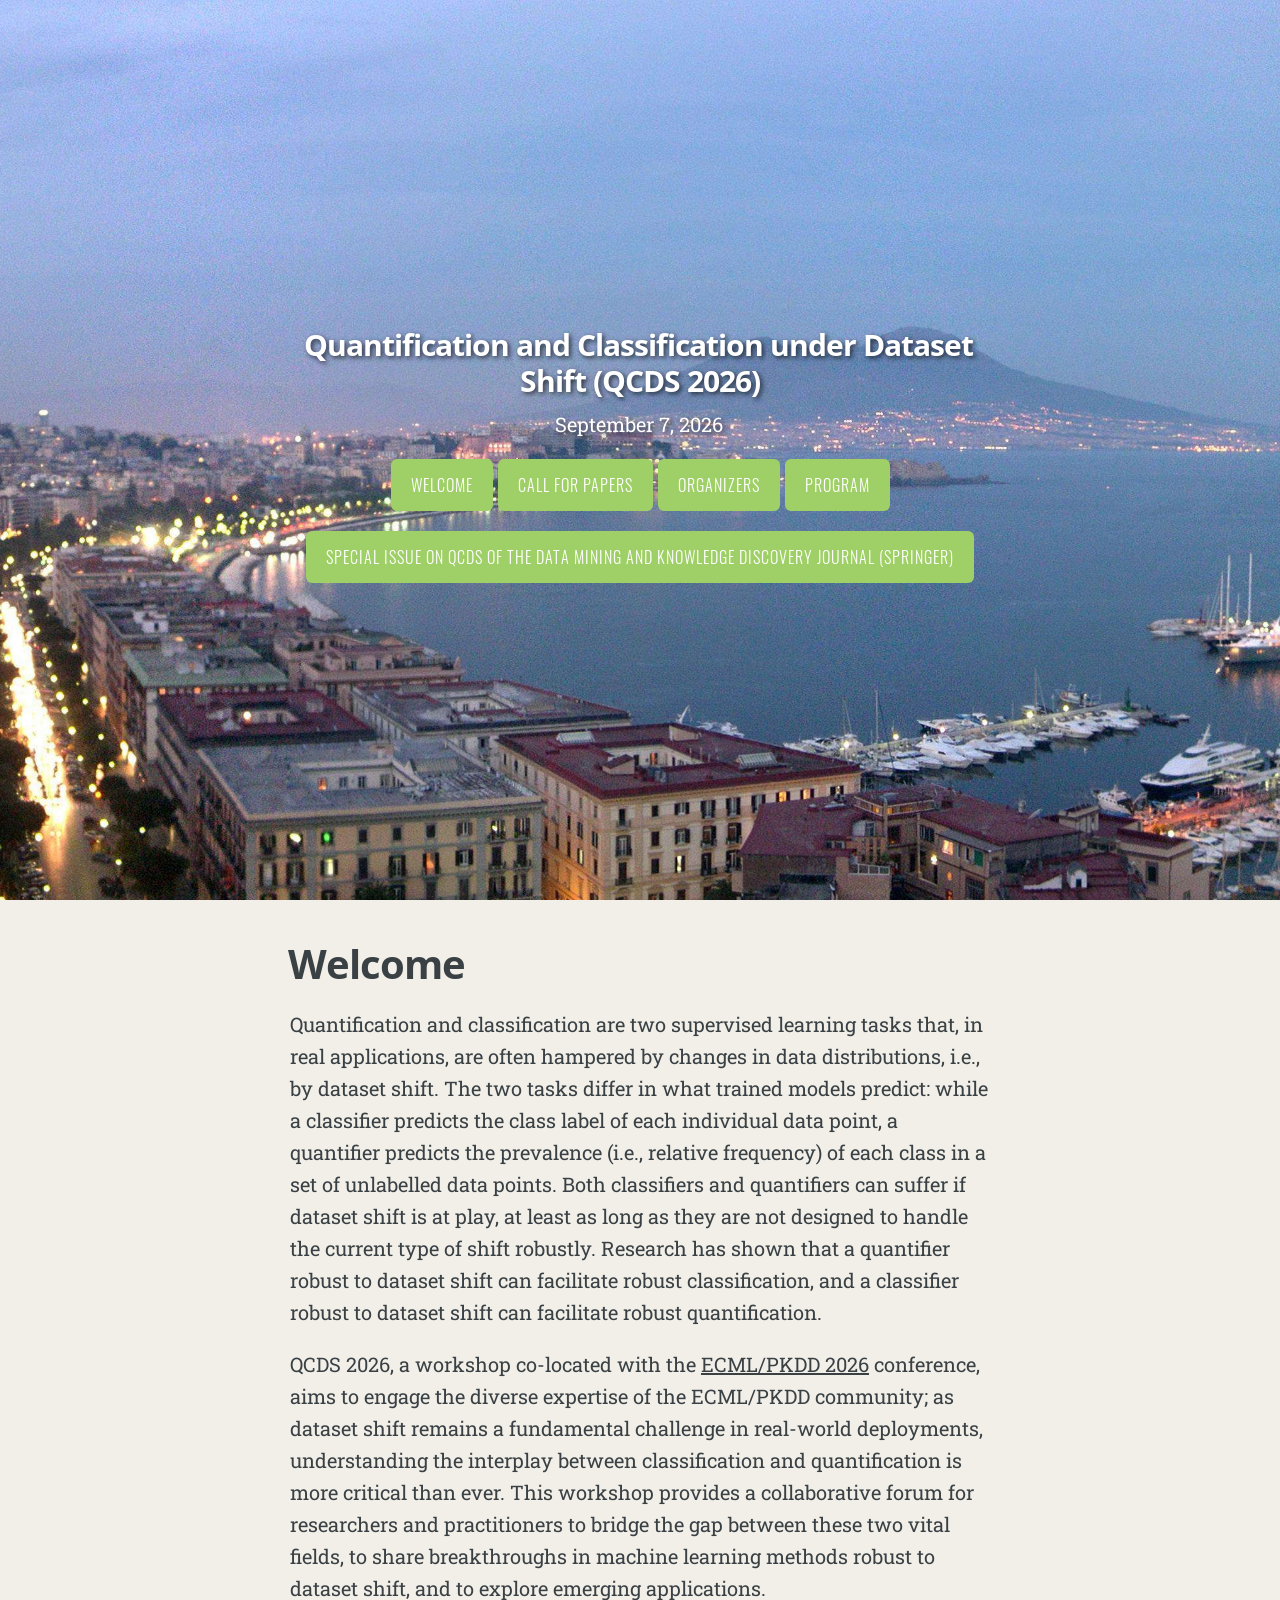
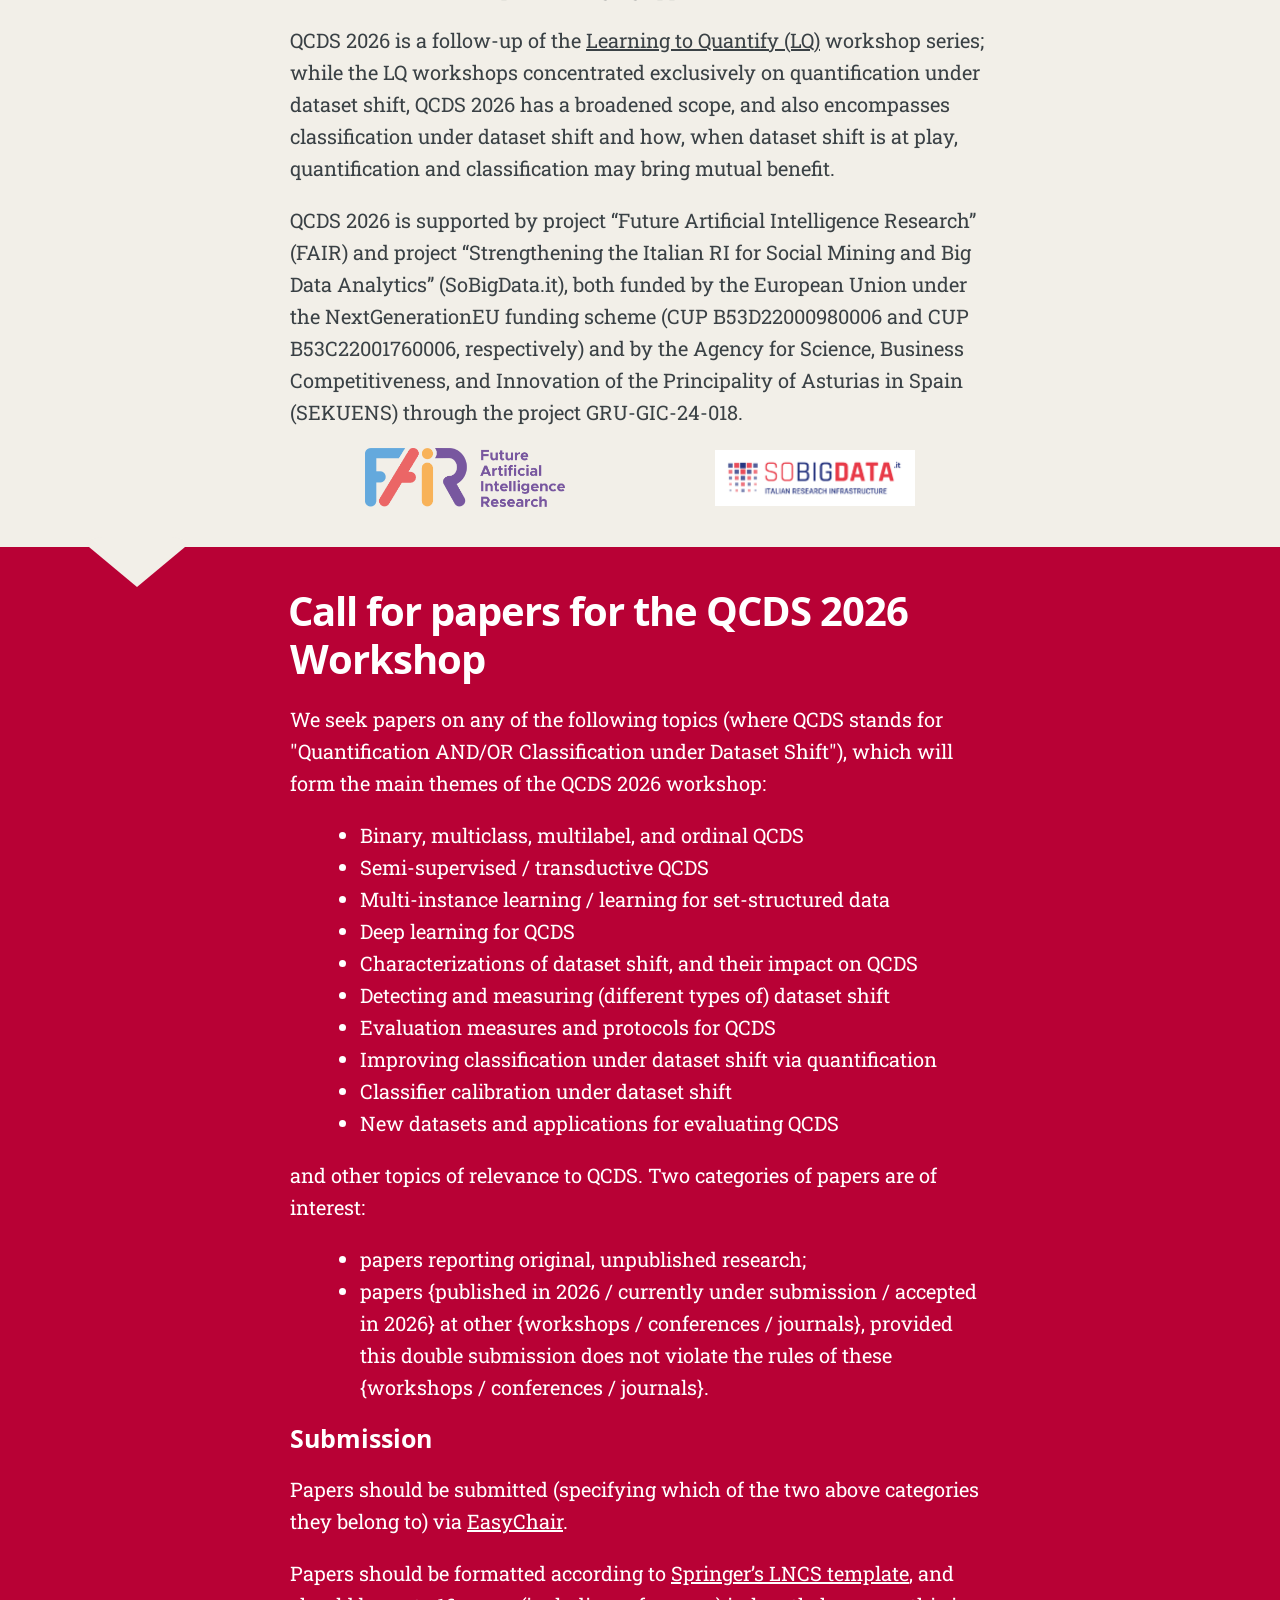
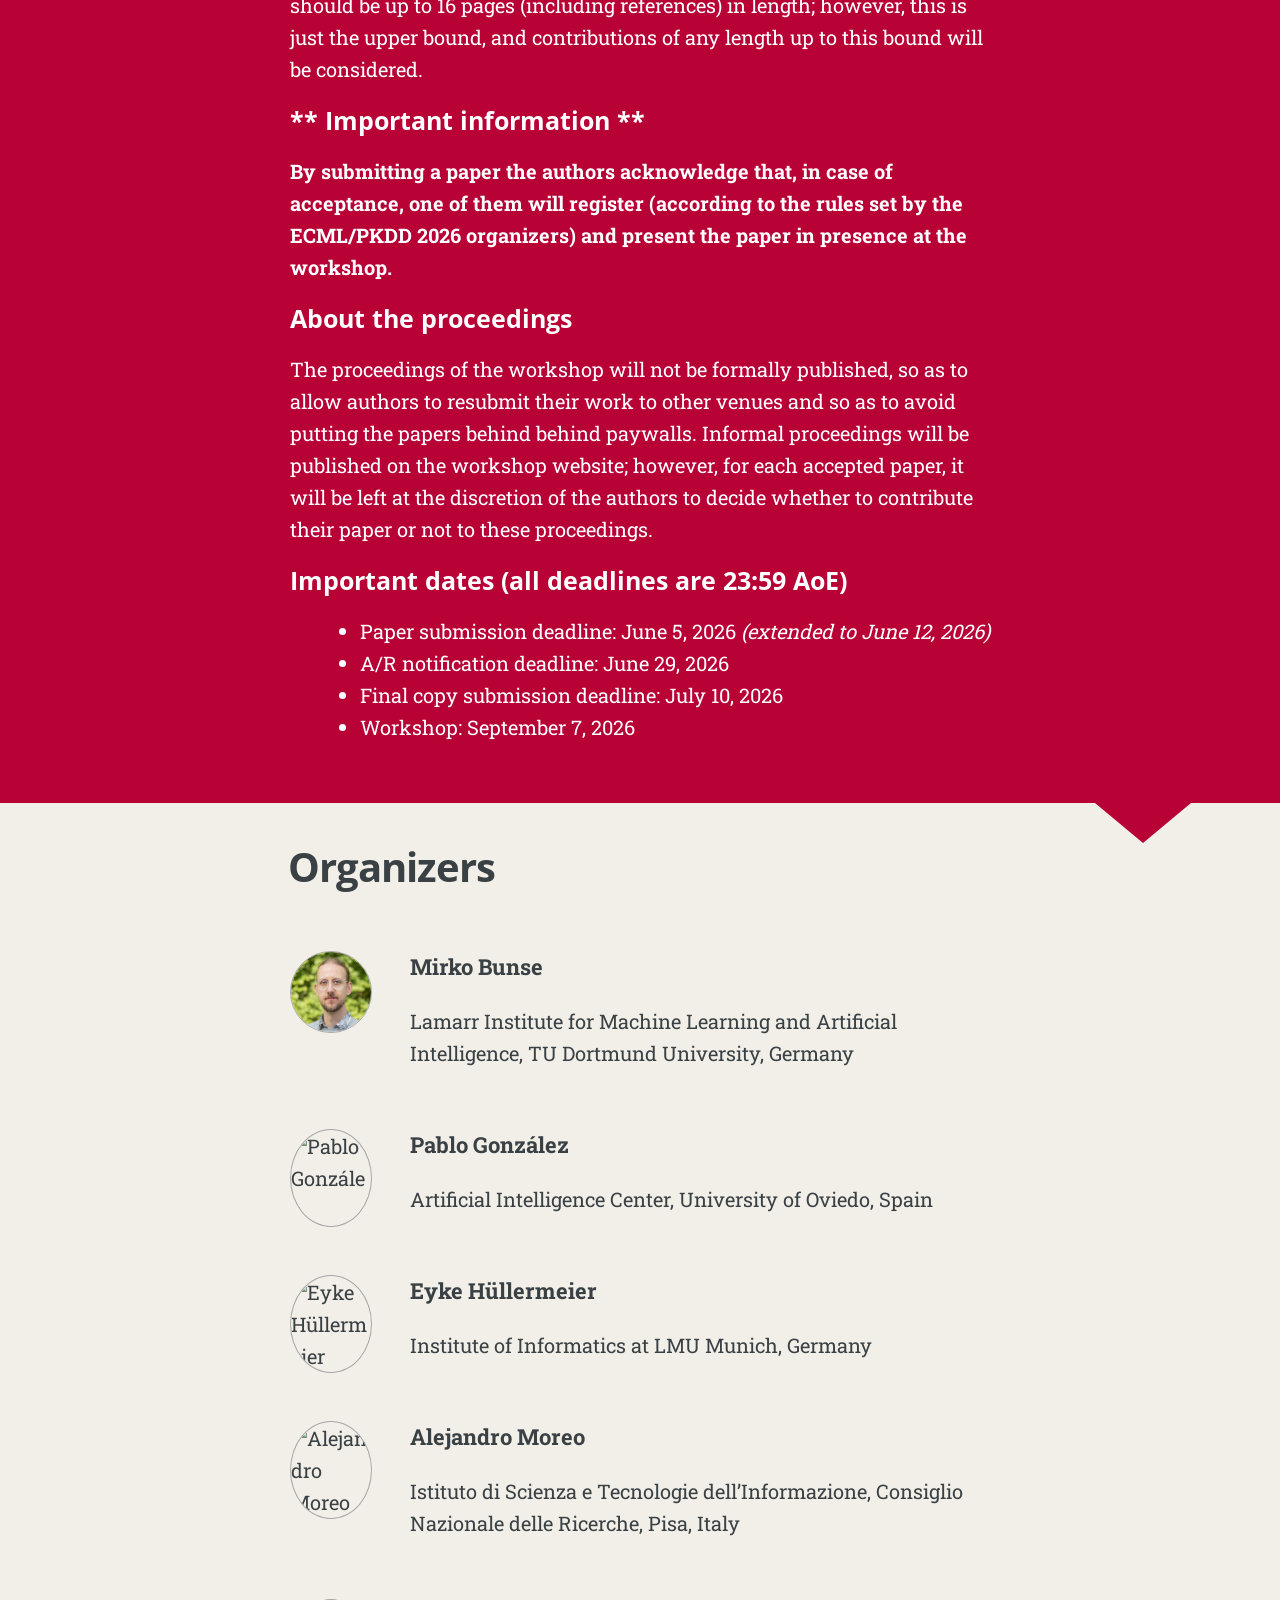
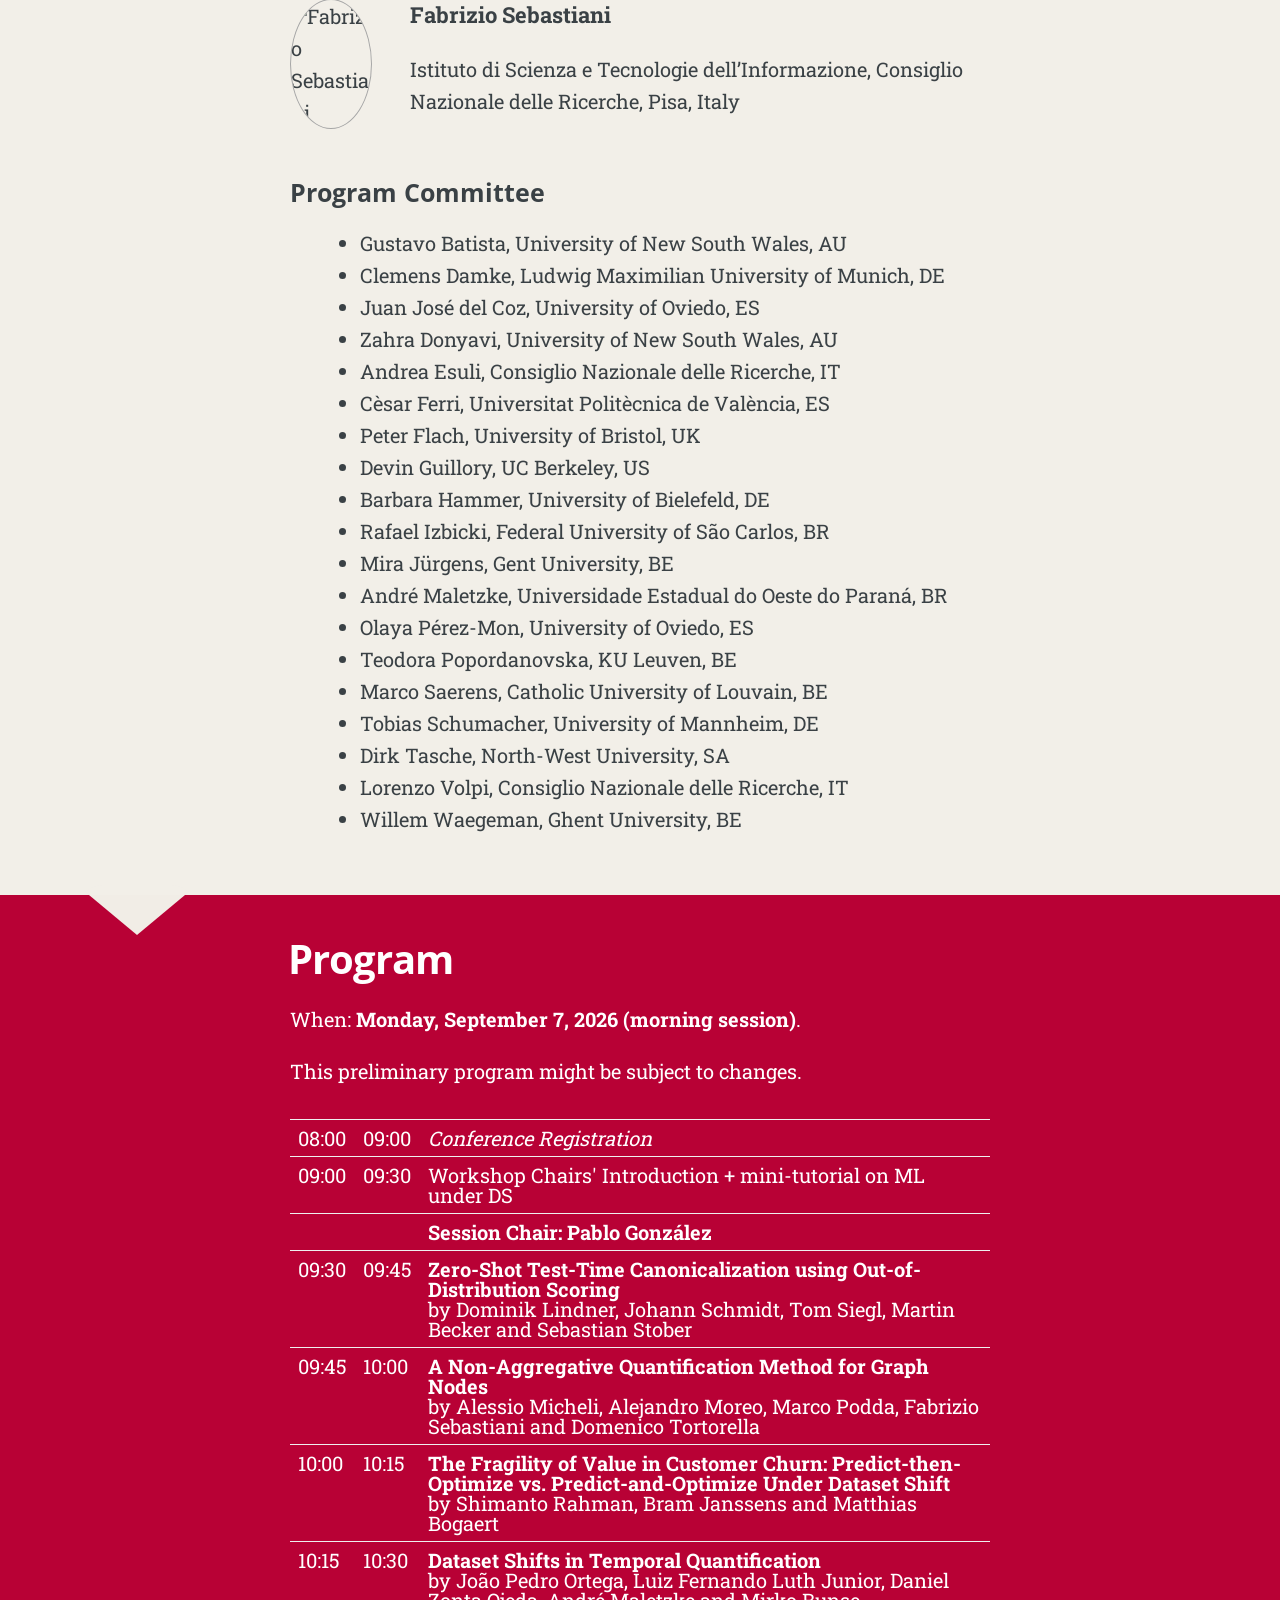
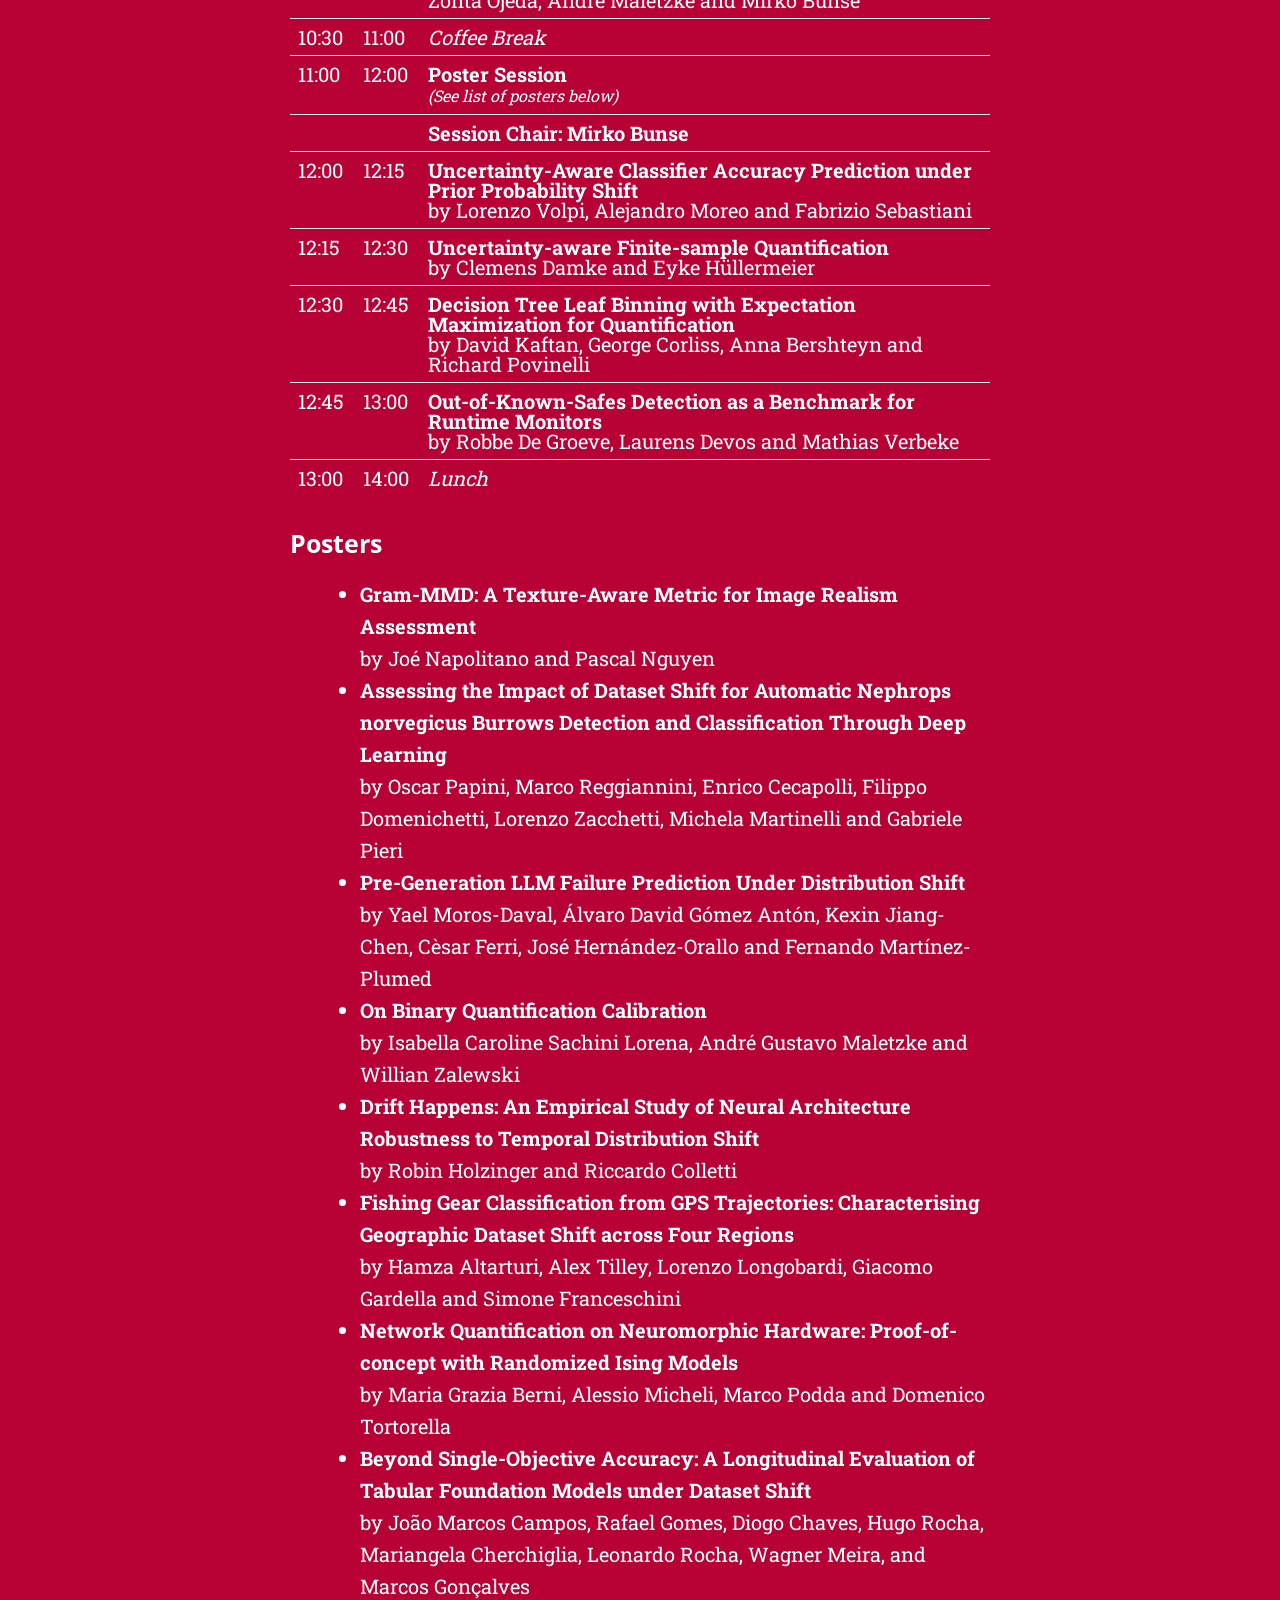
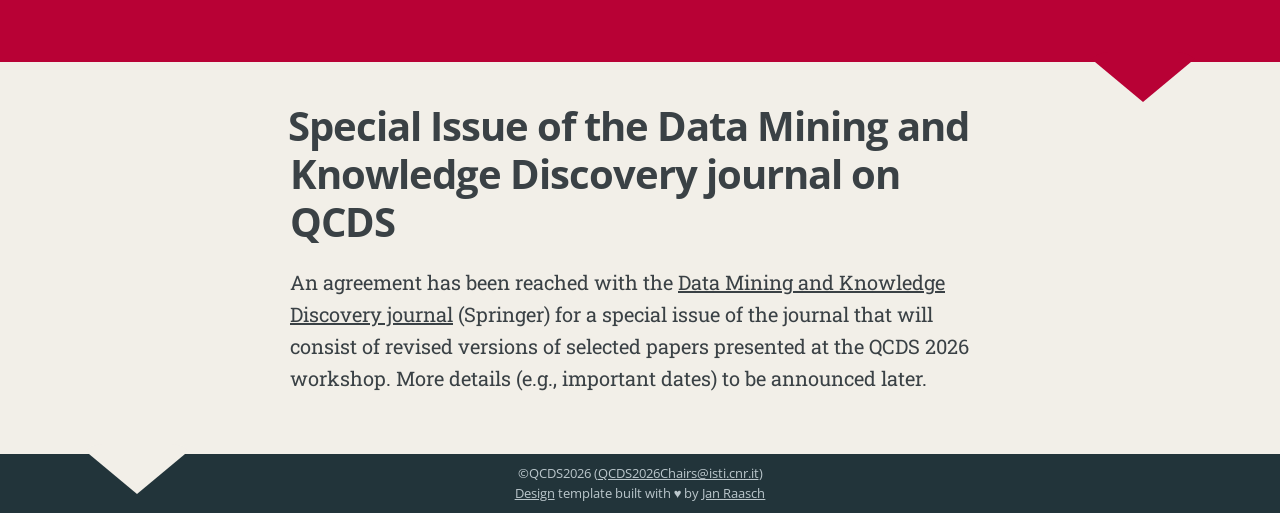
==== commit acff6f68: "Update index.html" ====
--- a/index.html
+++ b/index.html
@@ -374,7 +374,7 @@
                         <li><strong>Assessing the Impact of Dataset Shift for Automatic Nephrops norvegicus Burrows Detection and Classification Through Deep Learning</strong><br>by Oscar Papini, Marco Reggiannini, Enrico Cecapolli, Filippo Domenichetti, Lorenzo Zacchetti, Michela Martinelli and Gabriele Pieri</li>
                         <li><strong>Pre-Generation LLM Failure Prediction Under Distribution Shift</strong><br>by Yael Moros-Daval, Álvaro David Gómez Antón, Kexin Jiang-Chen, Cèsar Ferri, José Hernández-Orallo and Fernando Martínez-Plumed</li>
                         <li><strong>On Binary Quantification Calibration</strong><br>by Isabella Caroline Sachini Lorena, André Gustavo Maletzke and Willian Zalewski</li>
-                        <li><strong>Drift Happens: An Empirical Study of Neural Architecture Robustness to Temporal Distribution Shift</strong><br>by Robin Holzinger and Alexander Remmerie</li>
+                        <li><strong>Drift Happens: An Empirical Study of Neural Architecture Robustness to Temporal Distribution Shift</strong><br>by Robin Holzinger and Riccardo Colletti</li>
                         <li><strong>Fishing Gear Classification from GPS Trajectories: Characterising Geographic Dataset Shift across Four Regions</strong><br>by Hamza Altarturi, Alex Tilley, Lorenzo Longobardi, Giacomo Gardella and Simone Franceschini</li>
                         <li><strong>Network Quantification on Neuromorphic Hardware: Proof-of-concept with Randomized Ising Models</strong><br>by Maria Grazia Berni, Alessio Micheli, Marco Podda and Domenico Tortorella</li>
                         <li><strong>Beyond Single-Objective Accuracy: A Longitudinal Evaluation of Tabular Foundation Models under Dataset Shift</strong><br>by João Marcos Campos, Rafael Gomes, Diogo Chaves, Hugo Rocha, Mariangela Cherchiglia, Leonardo Rocha, Wagner Meira, and Marcos Gonçalves</li>
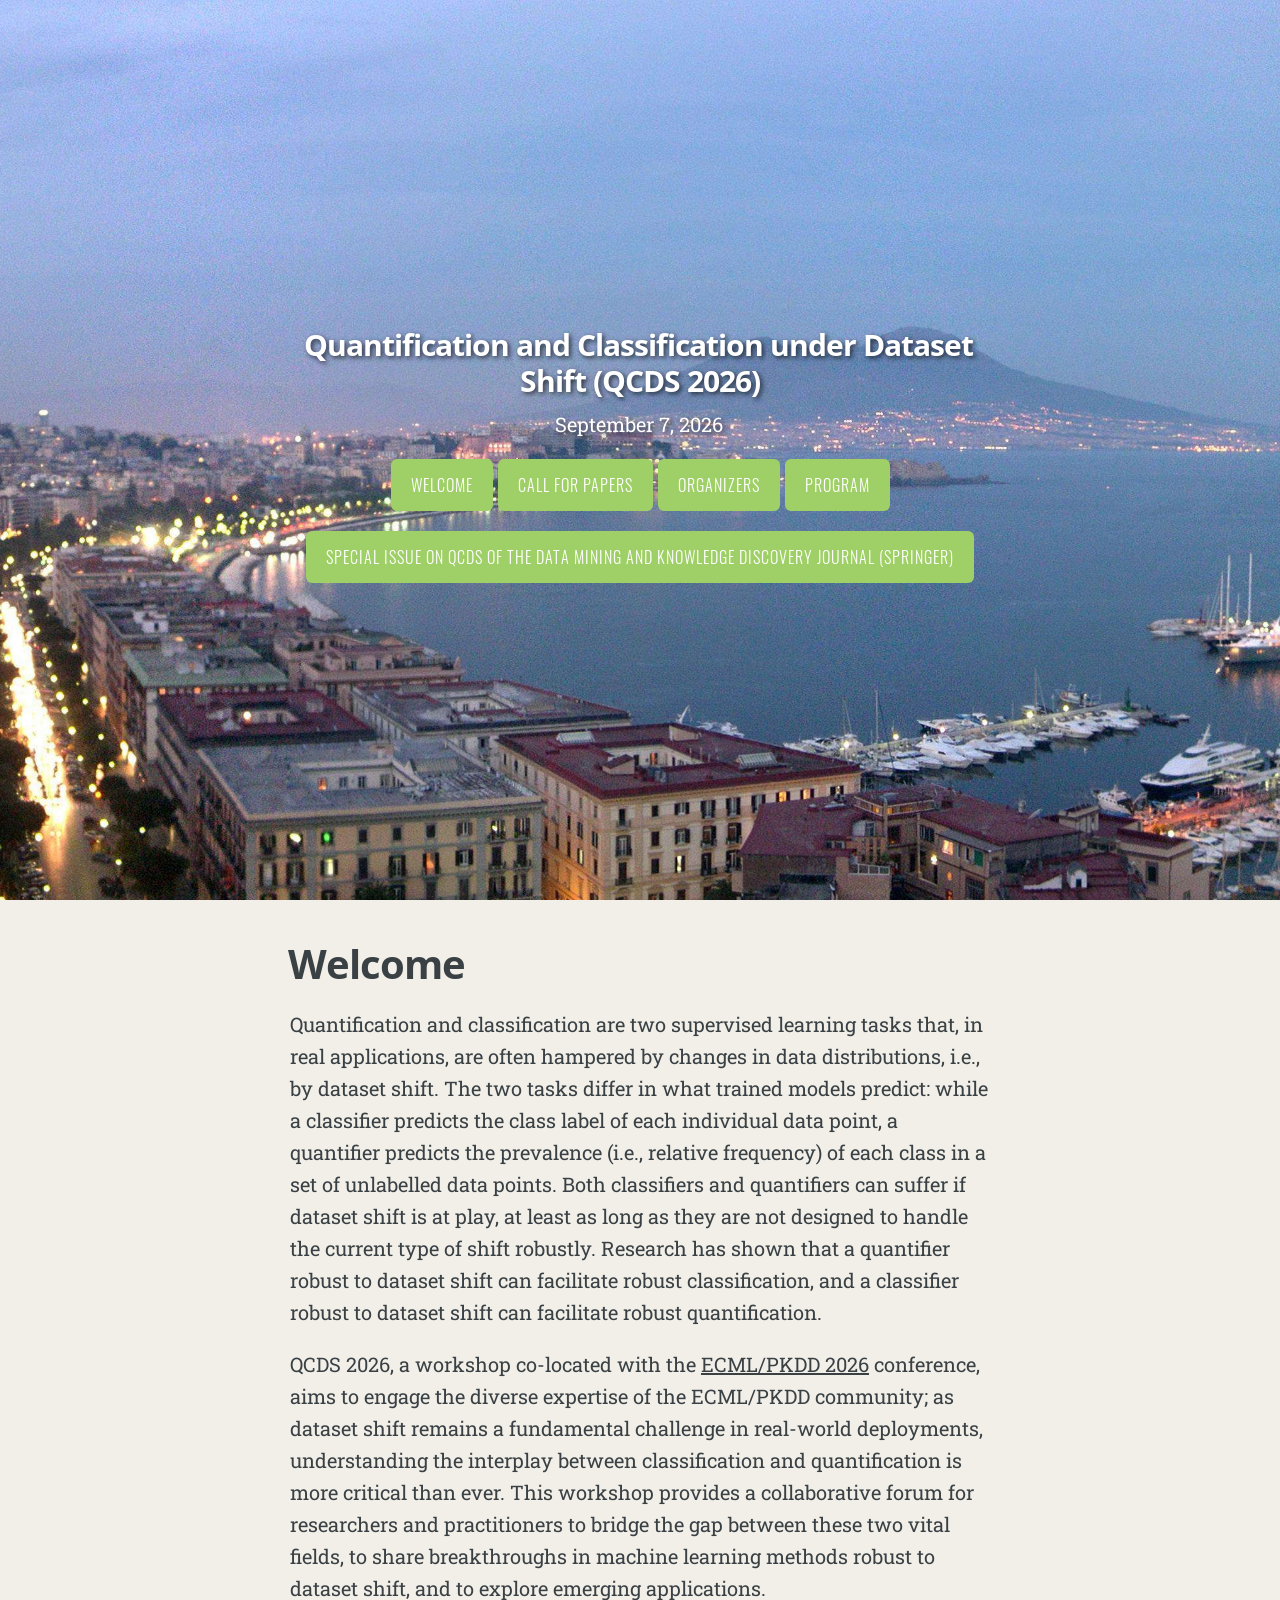
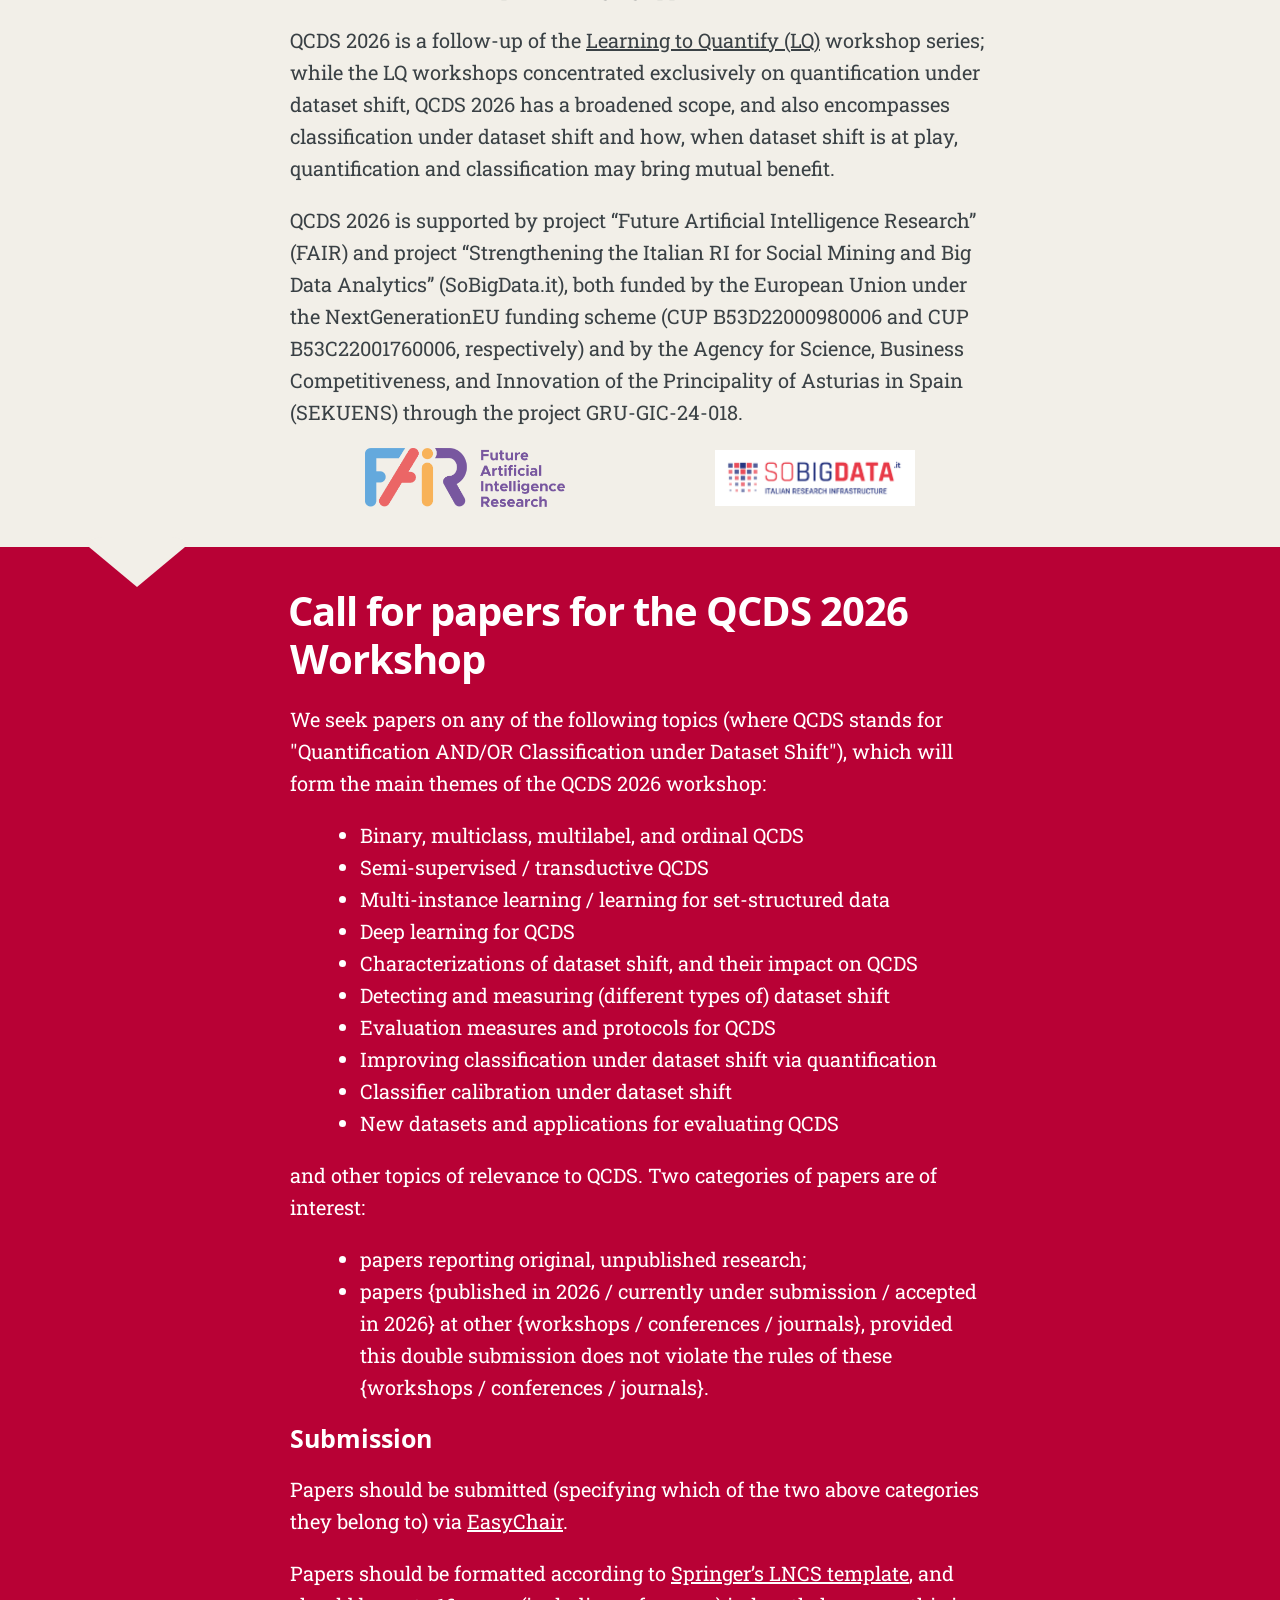
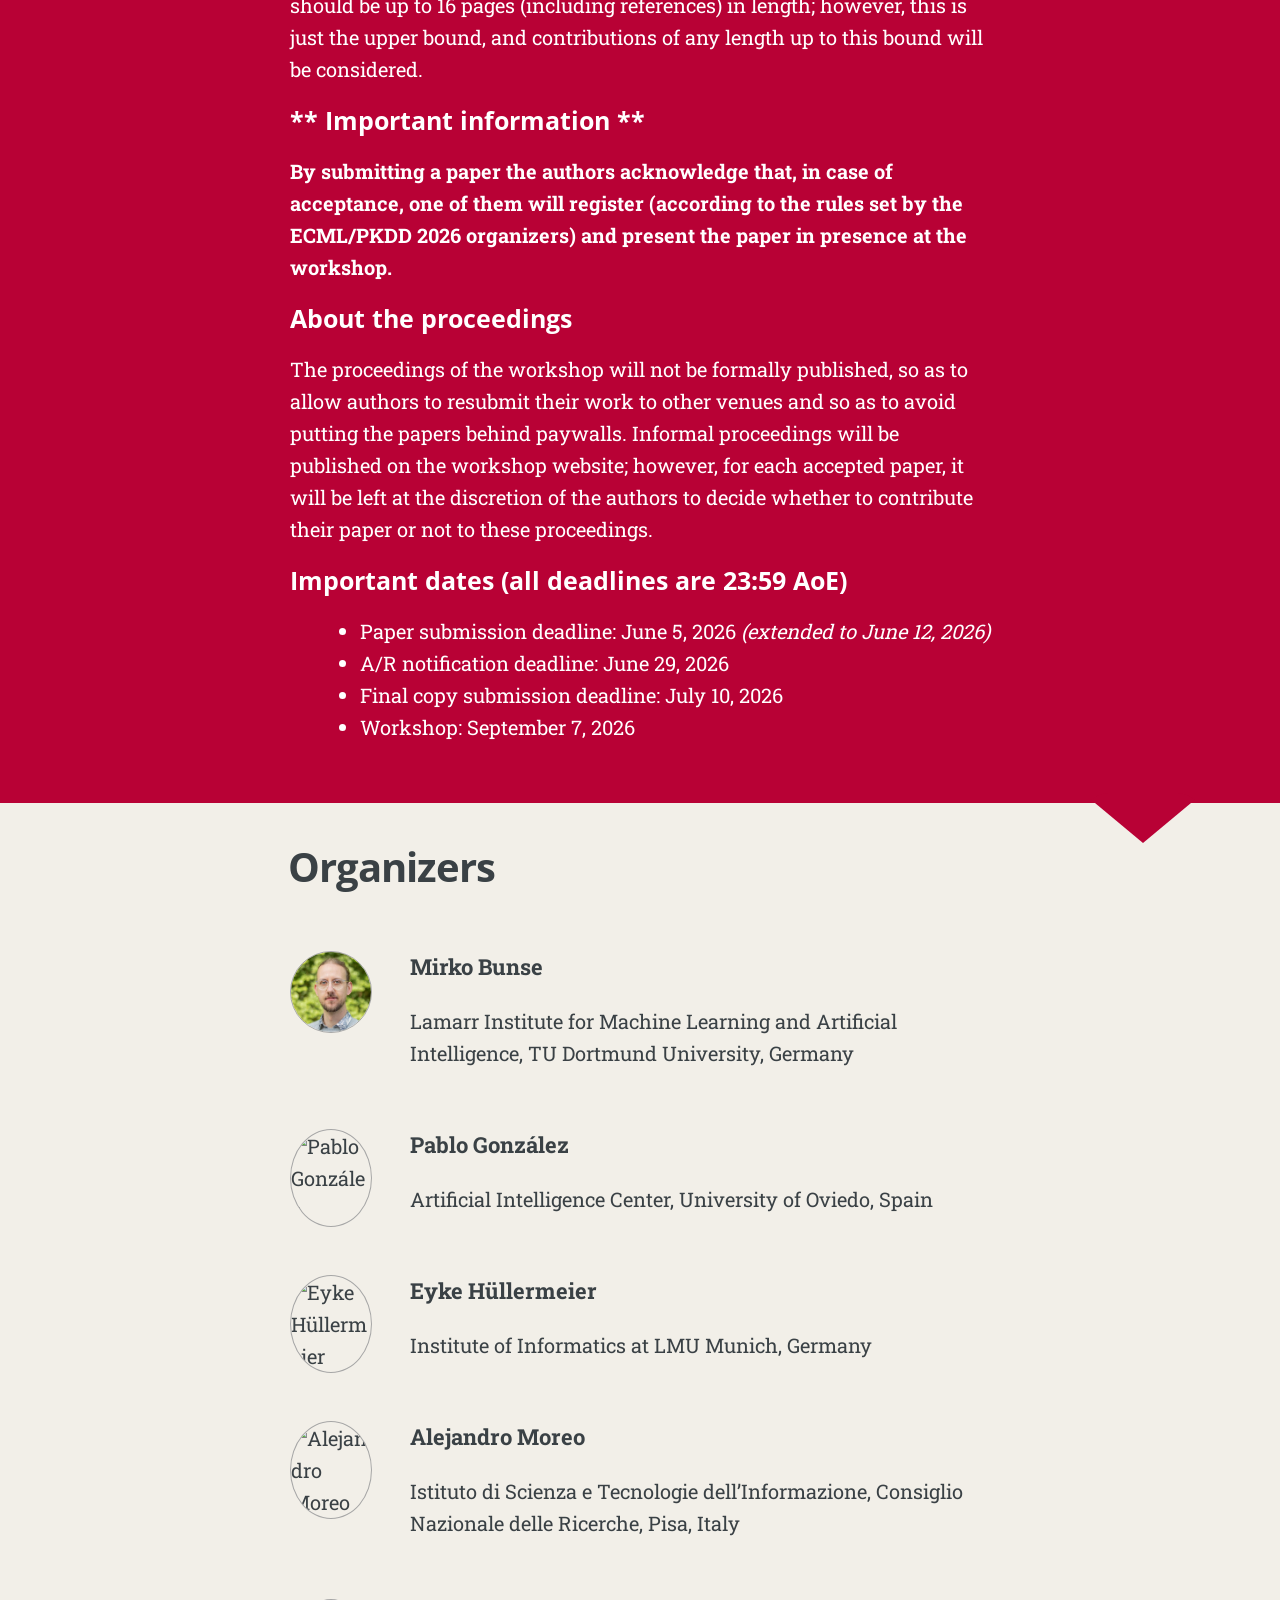
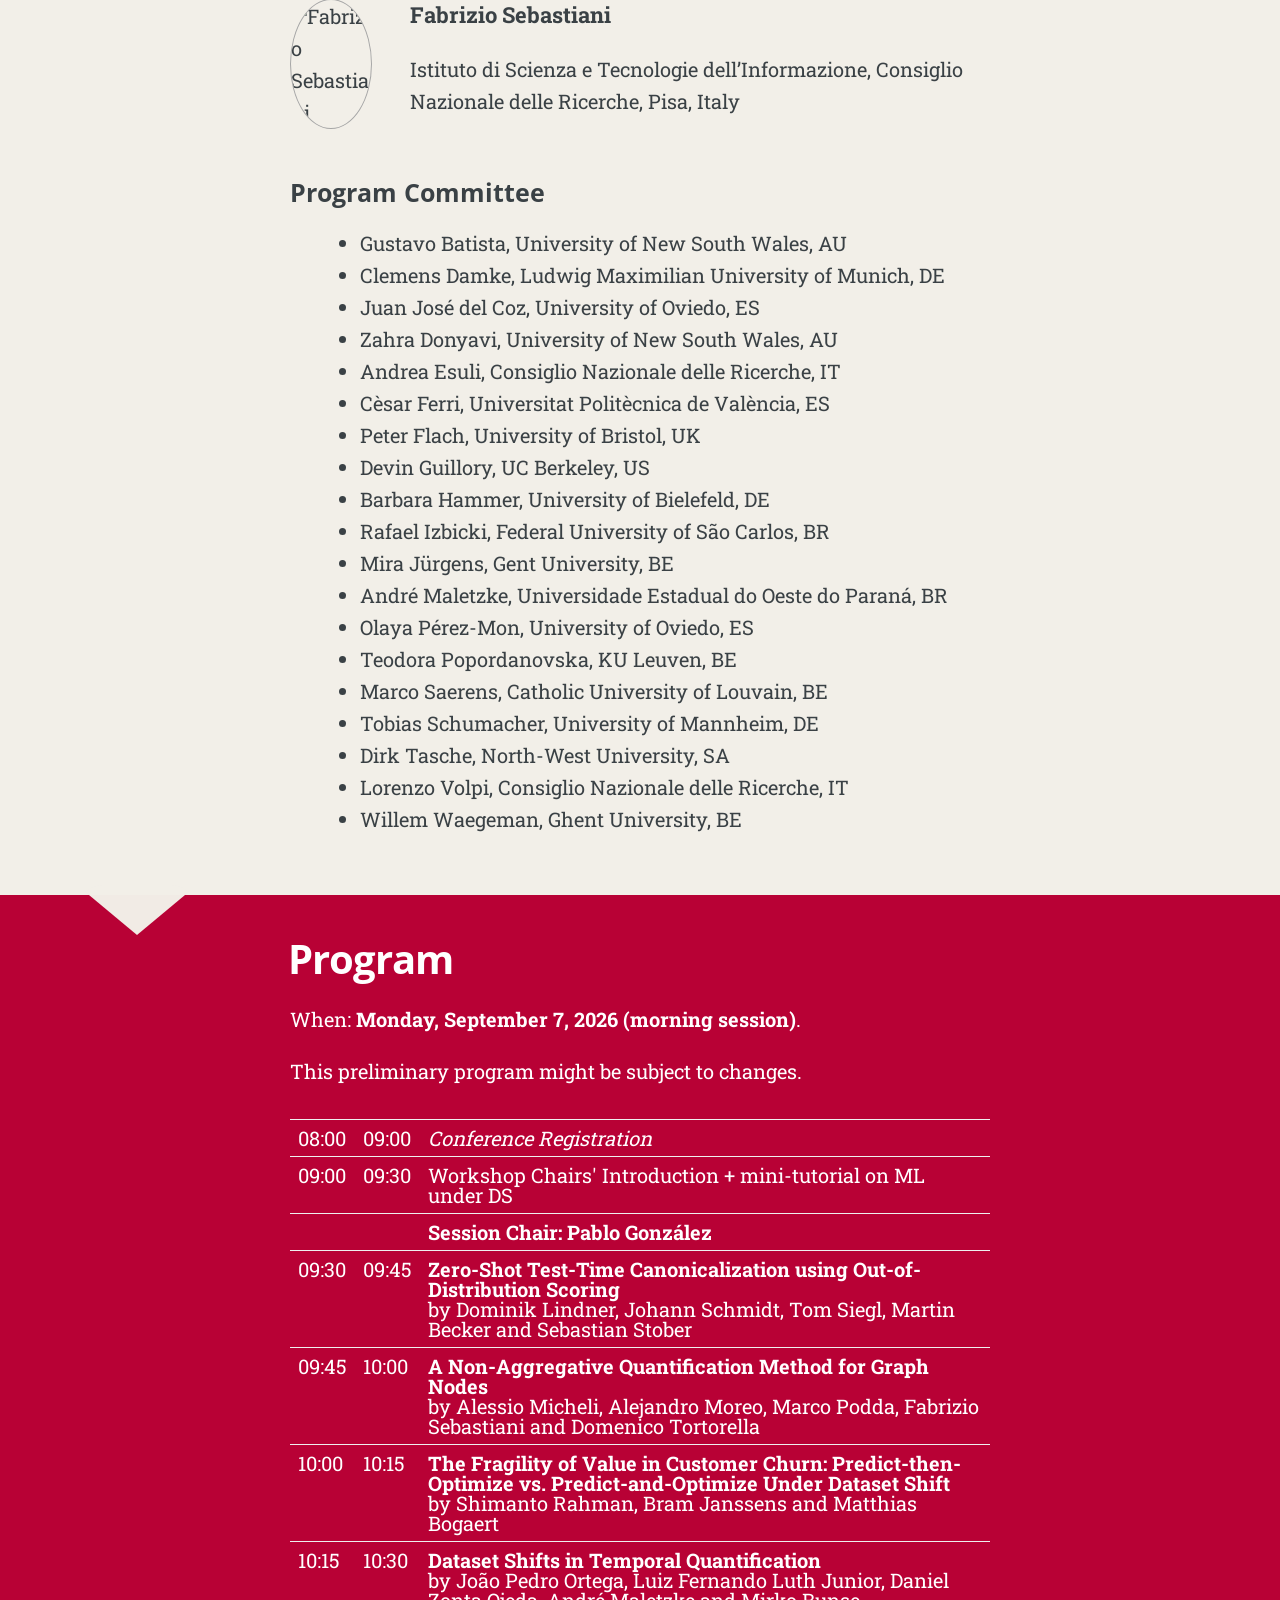
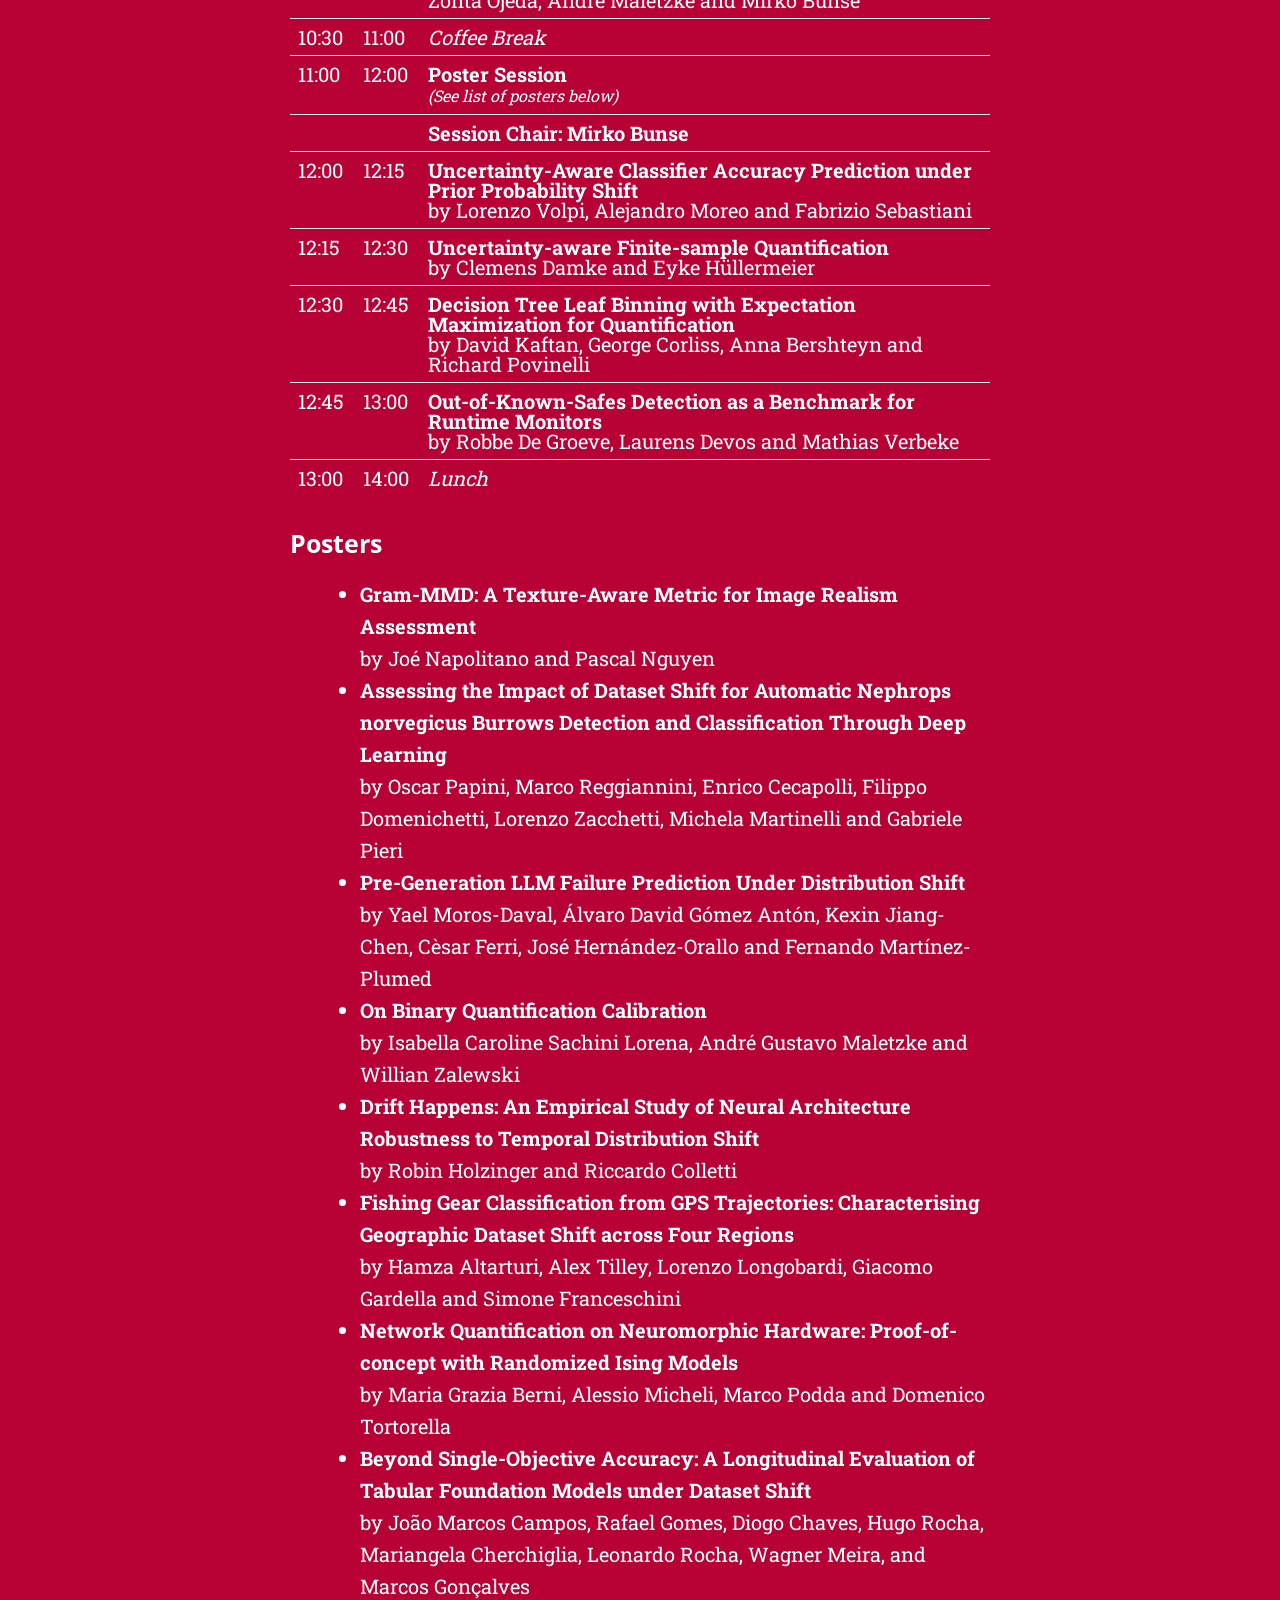
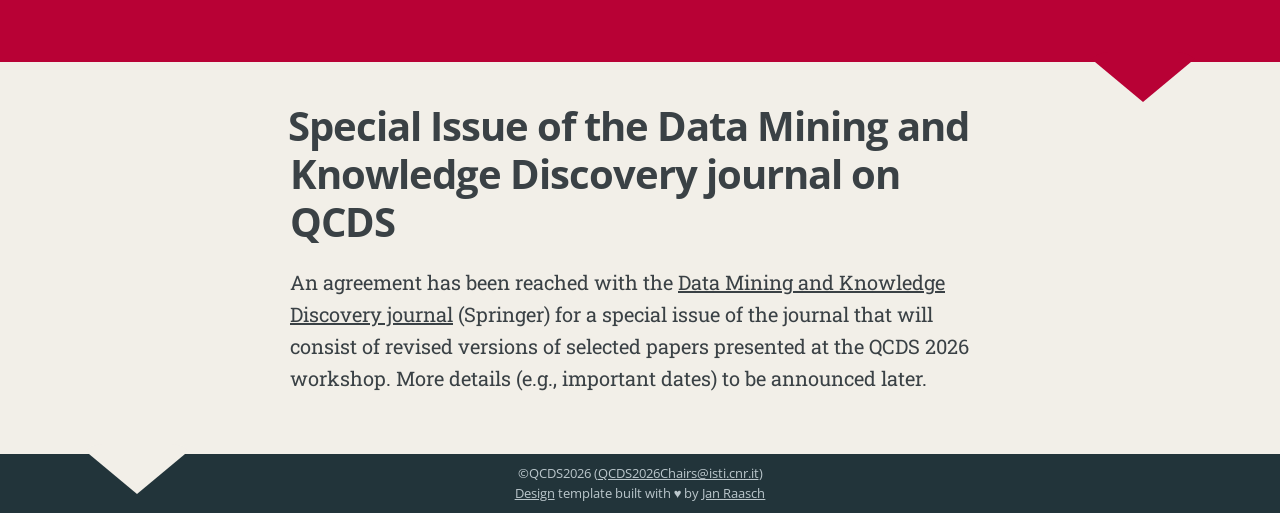
==== commit 53c50781: "Update index.html" ====
--- a/index.html
+++ b/index.html
@@ -178,7 +178,7 @@
                     
                     <h5 id=other-information>About the proceedings</h5>
                     <p>The proceedings of the workshop will not be formally published, so as to allow
-                        authors to resubmit their work to other venues and so as to avoid putting the papers behind behind paywalls.
+                        authors to resubmit their work to other venues and so as to avoid putting the papers behind paywalls.
                         Informal proceedings will be published on
                         the workshop website; however, for each accepted paper, it will be left at the discretion of the
                         authors to decide whether to contribute their paper or not to these proceedings.</p>
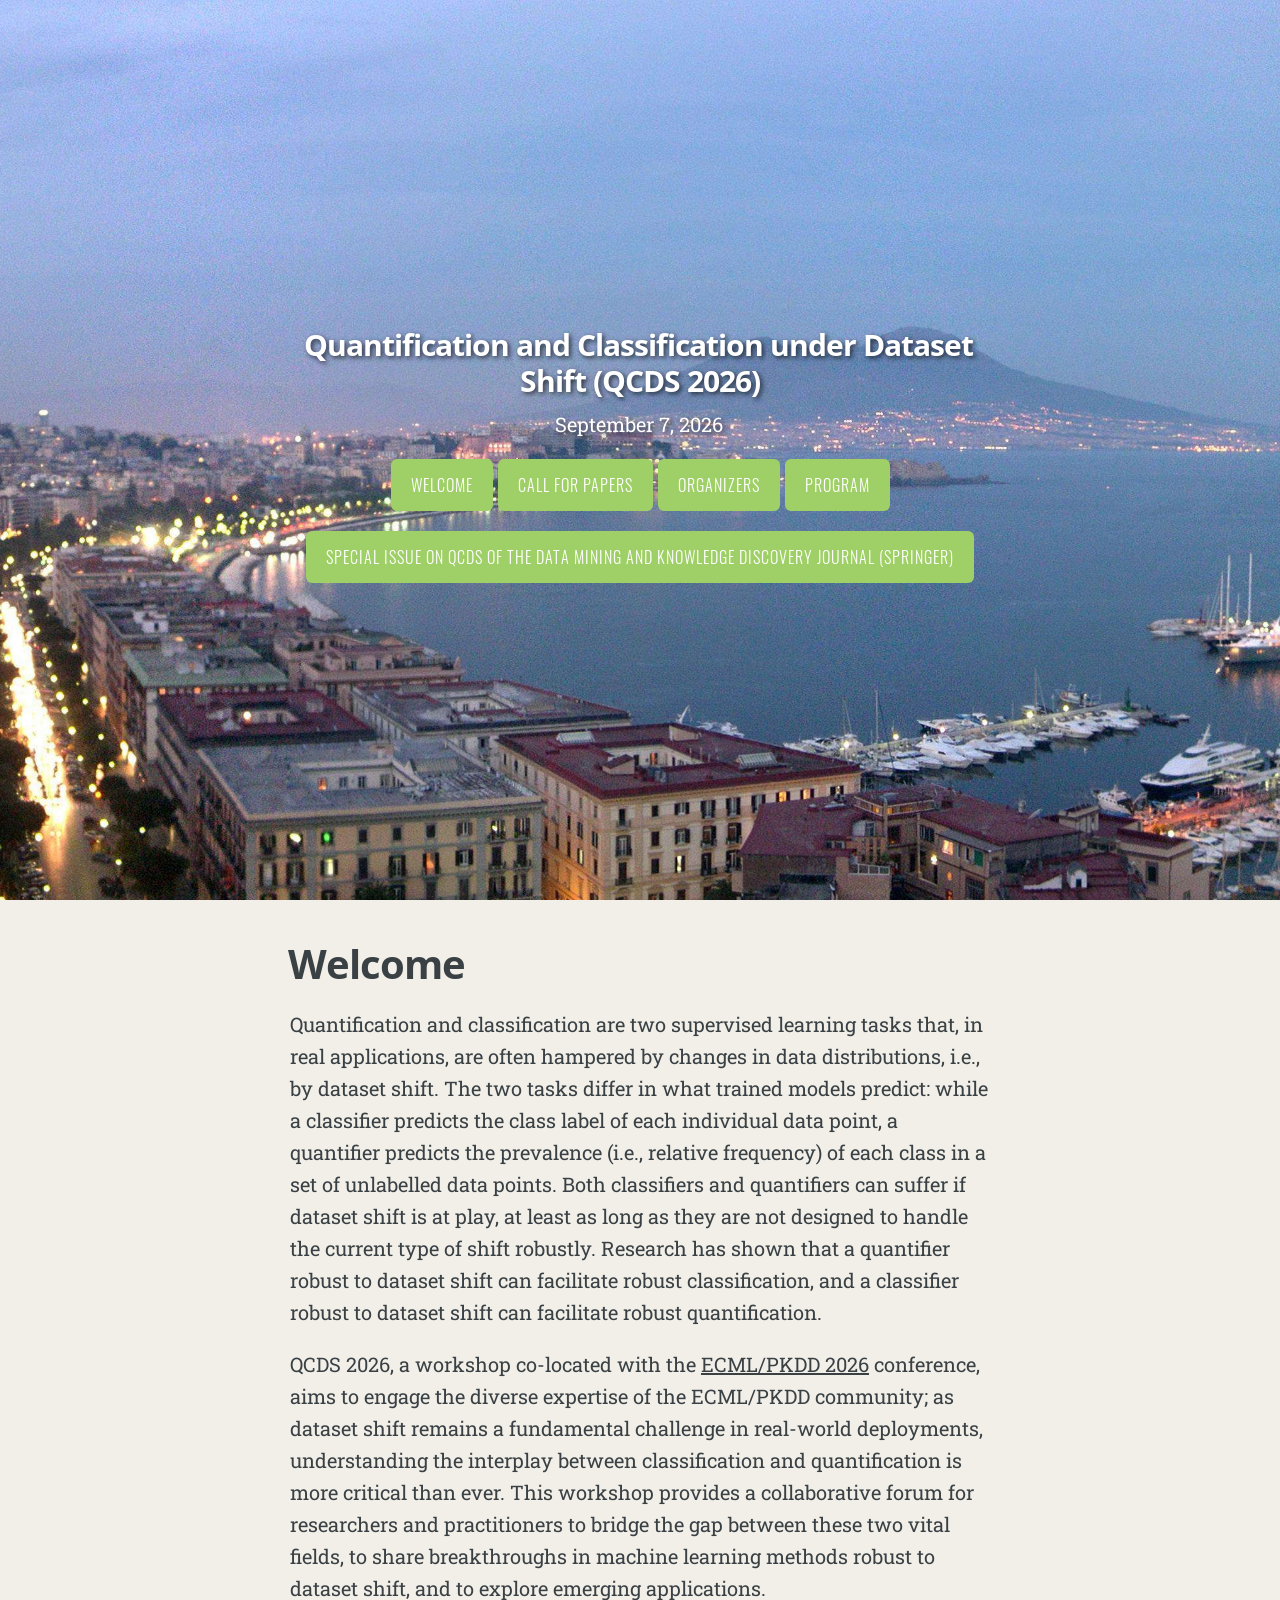
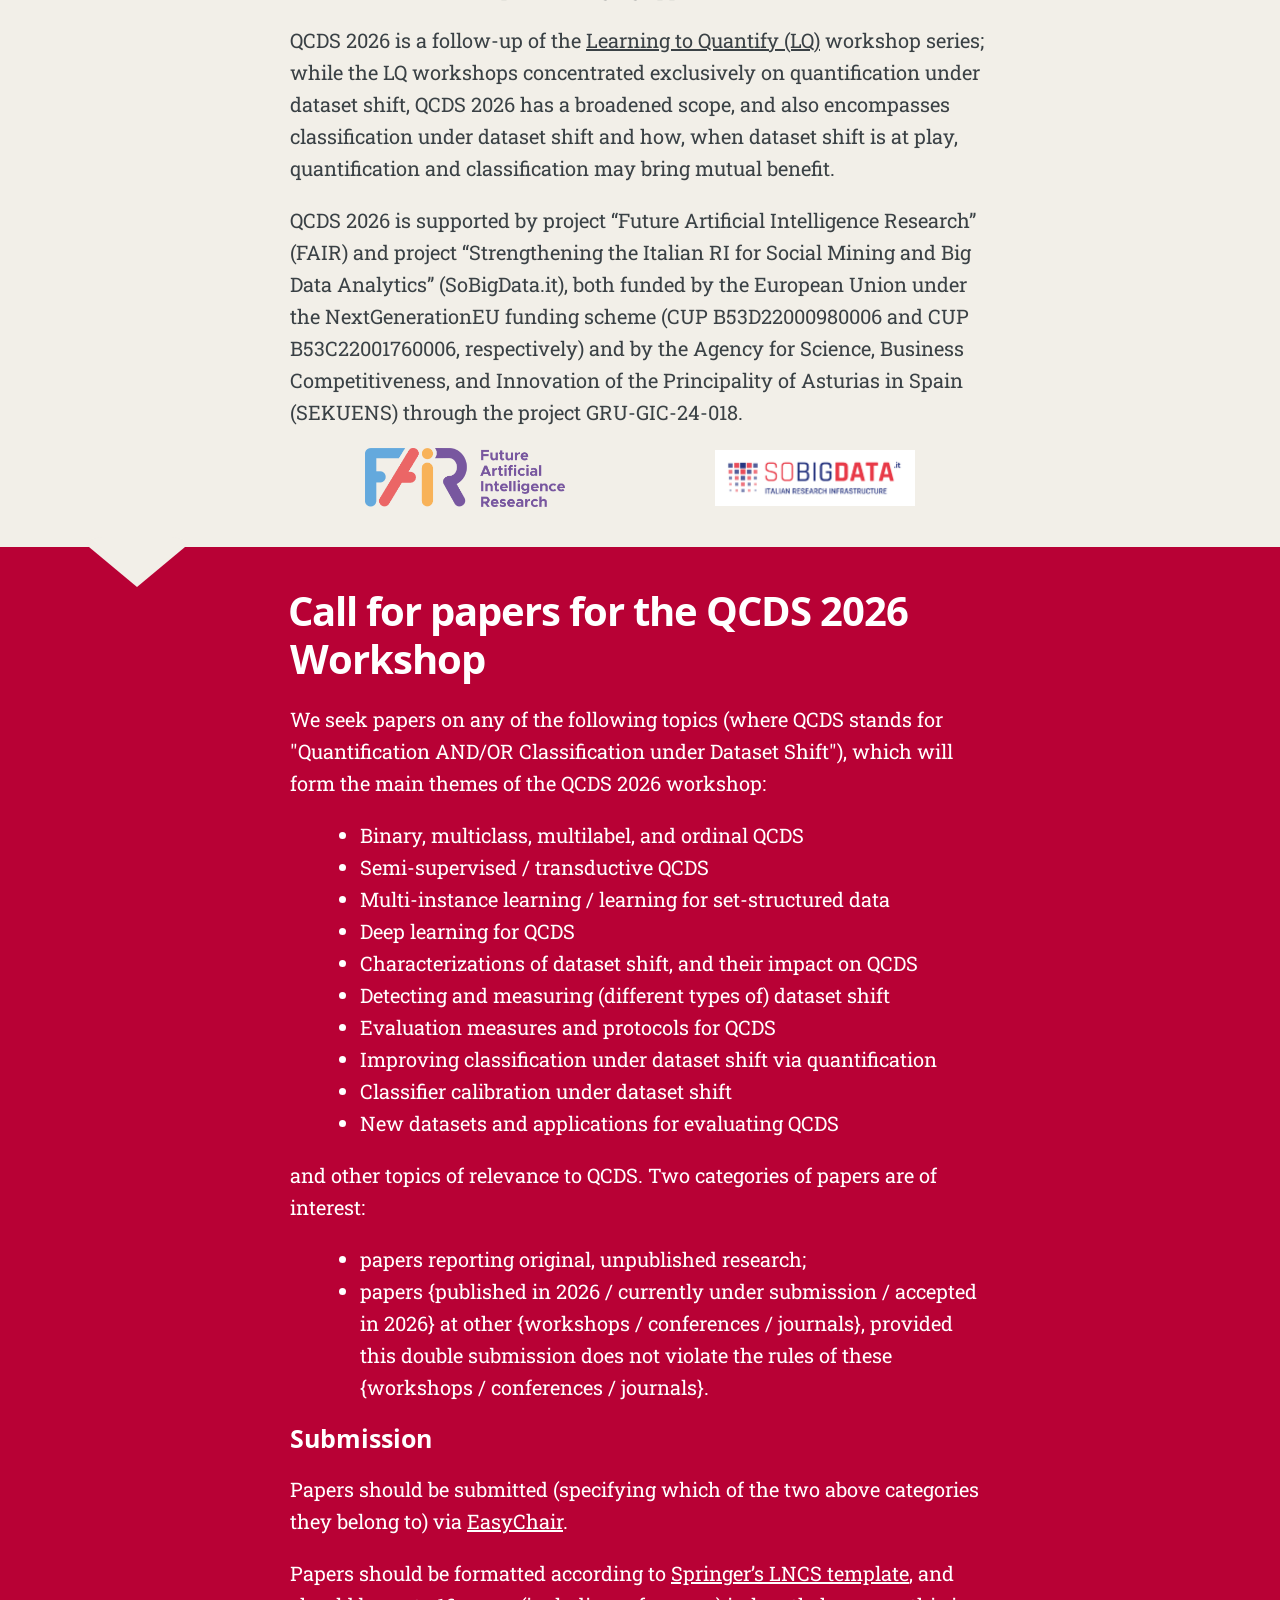
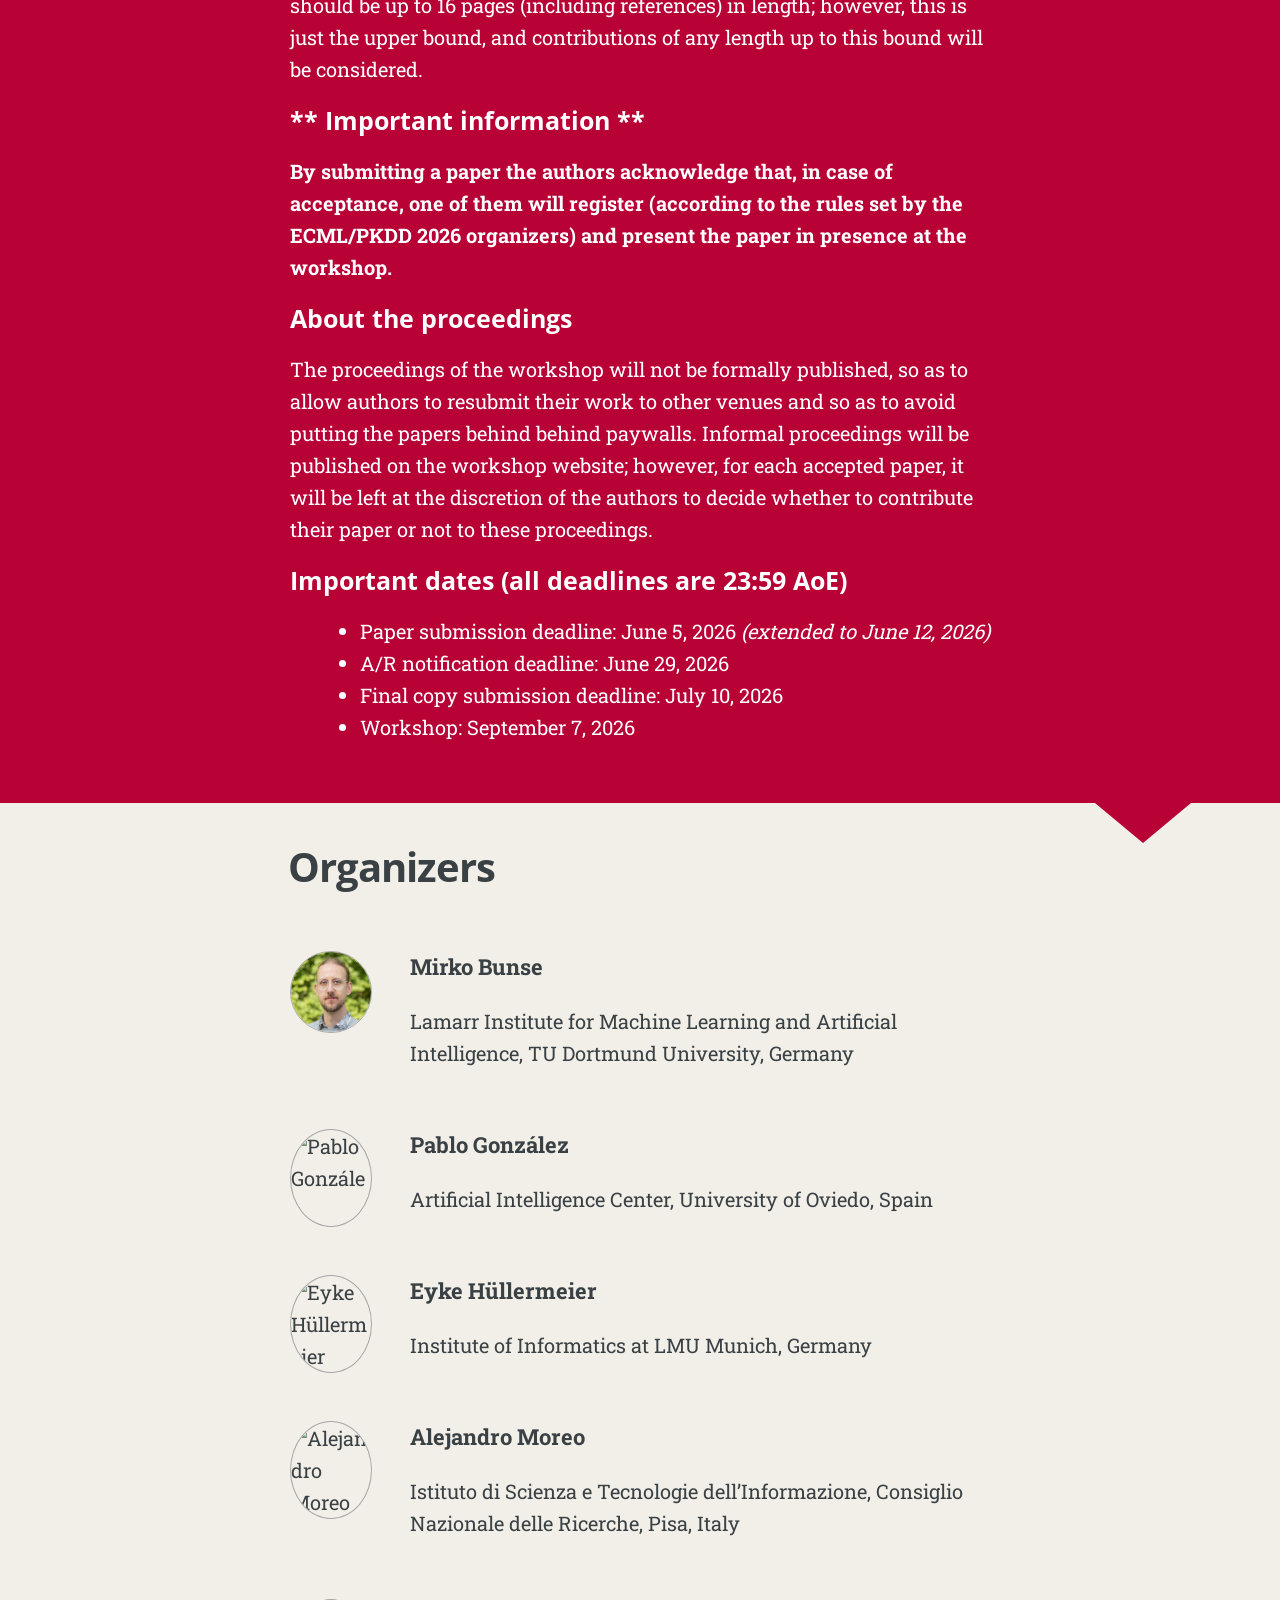
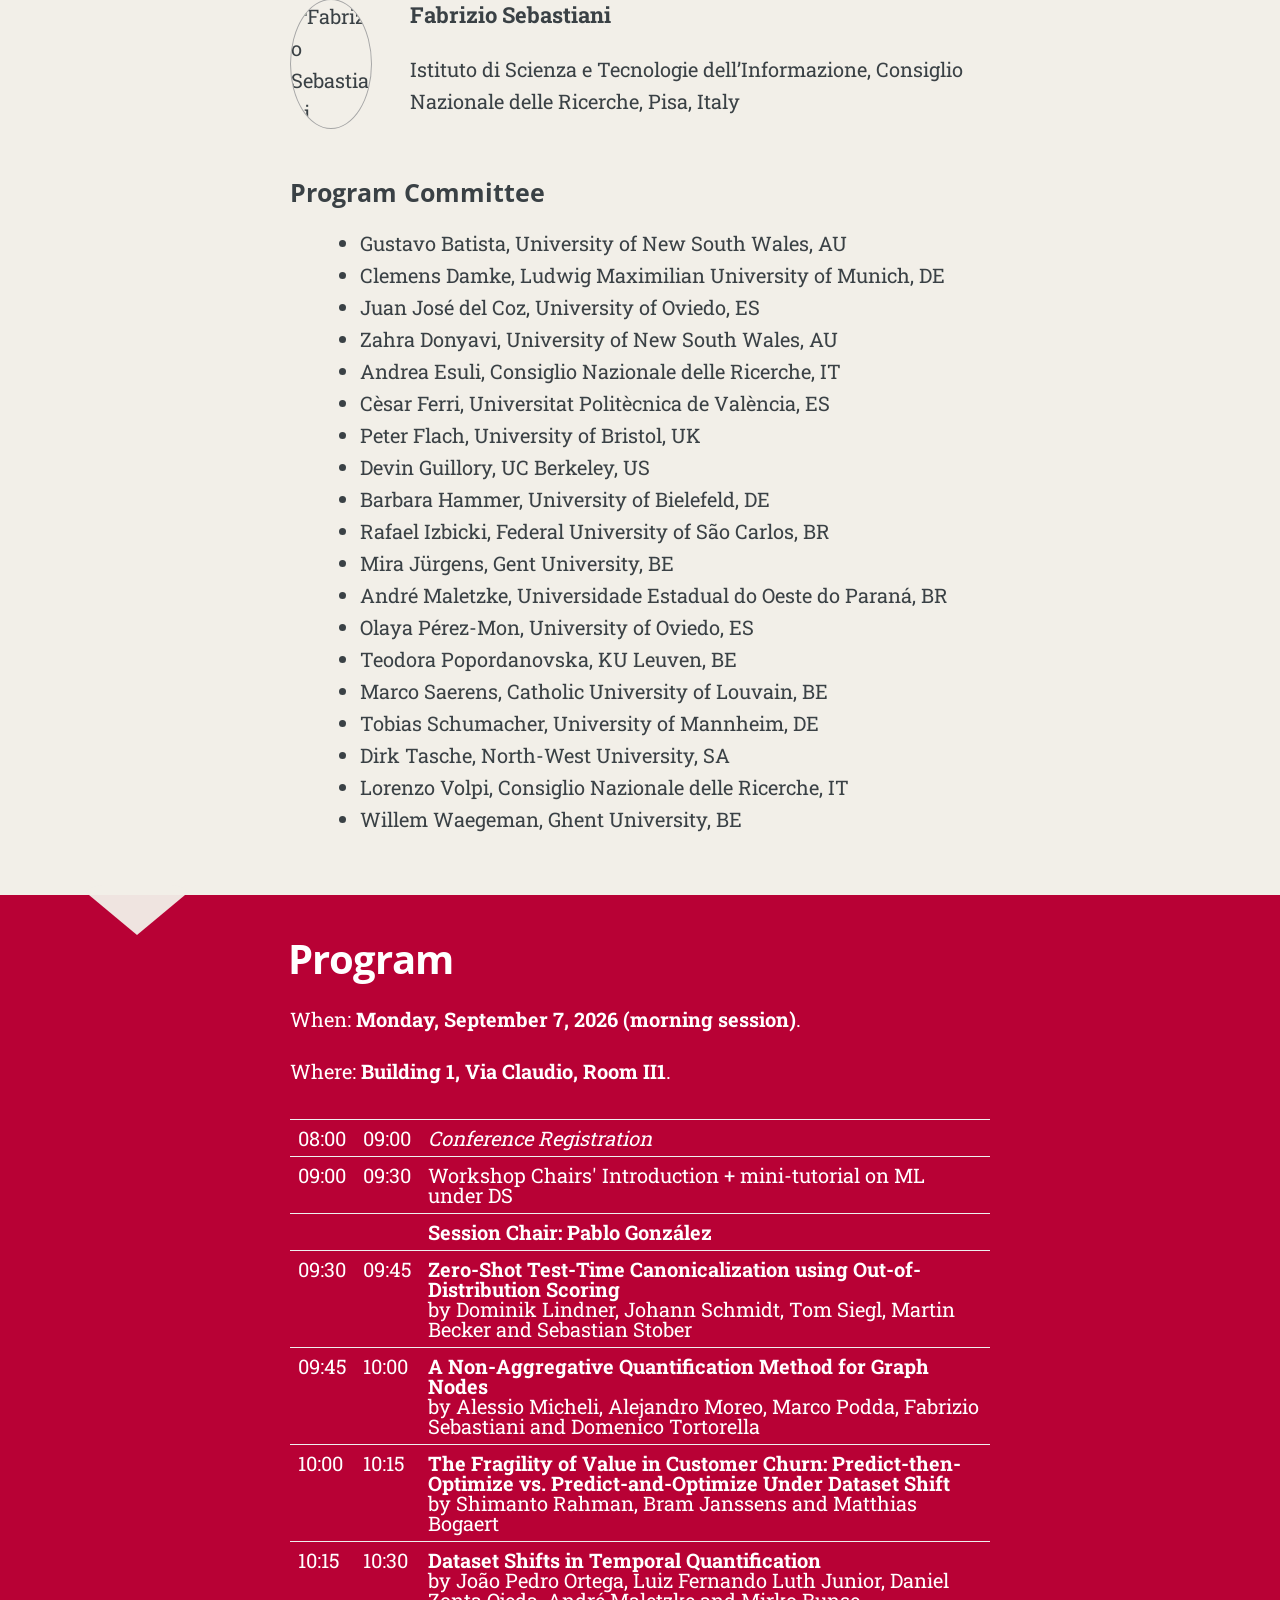
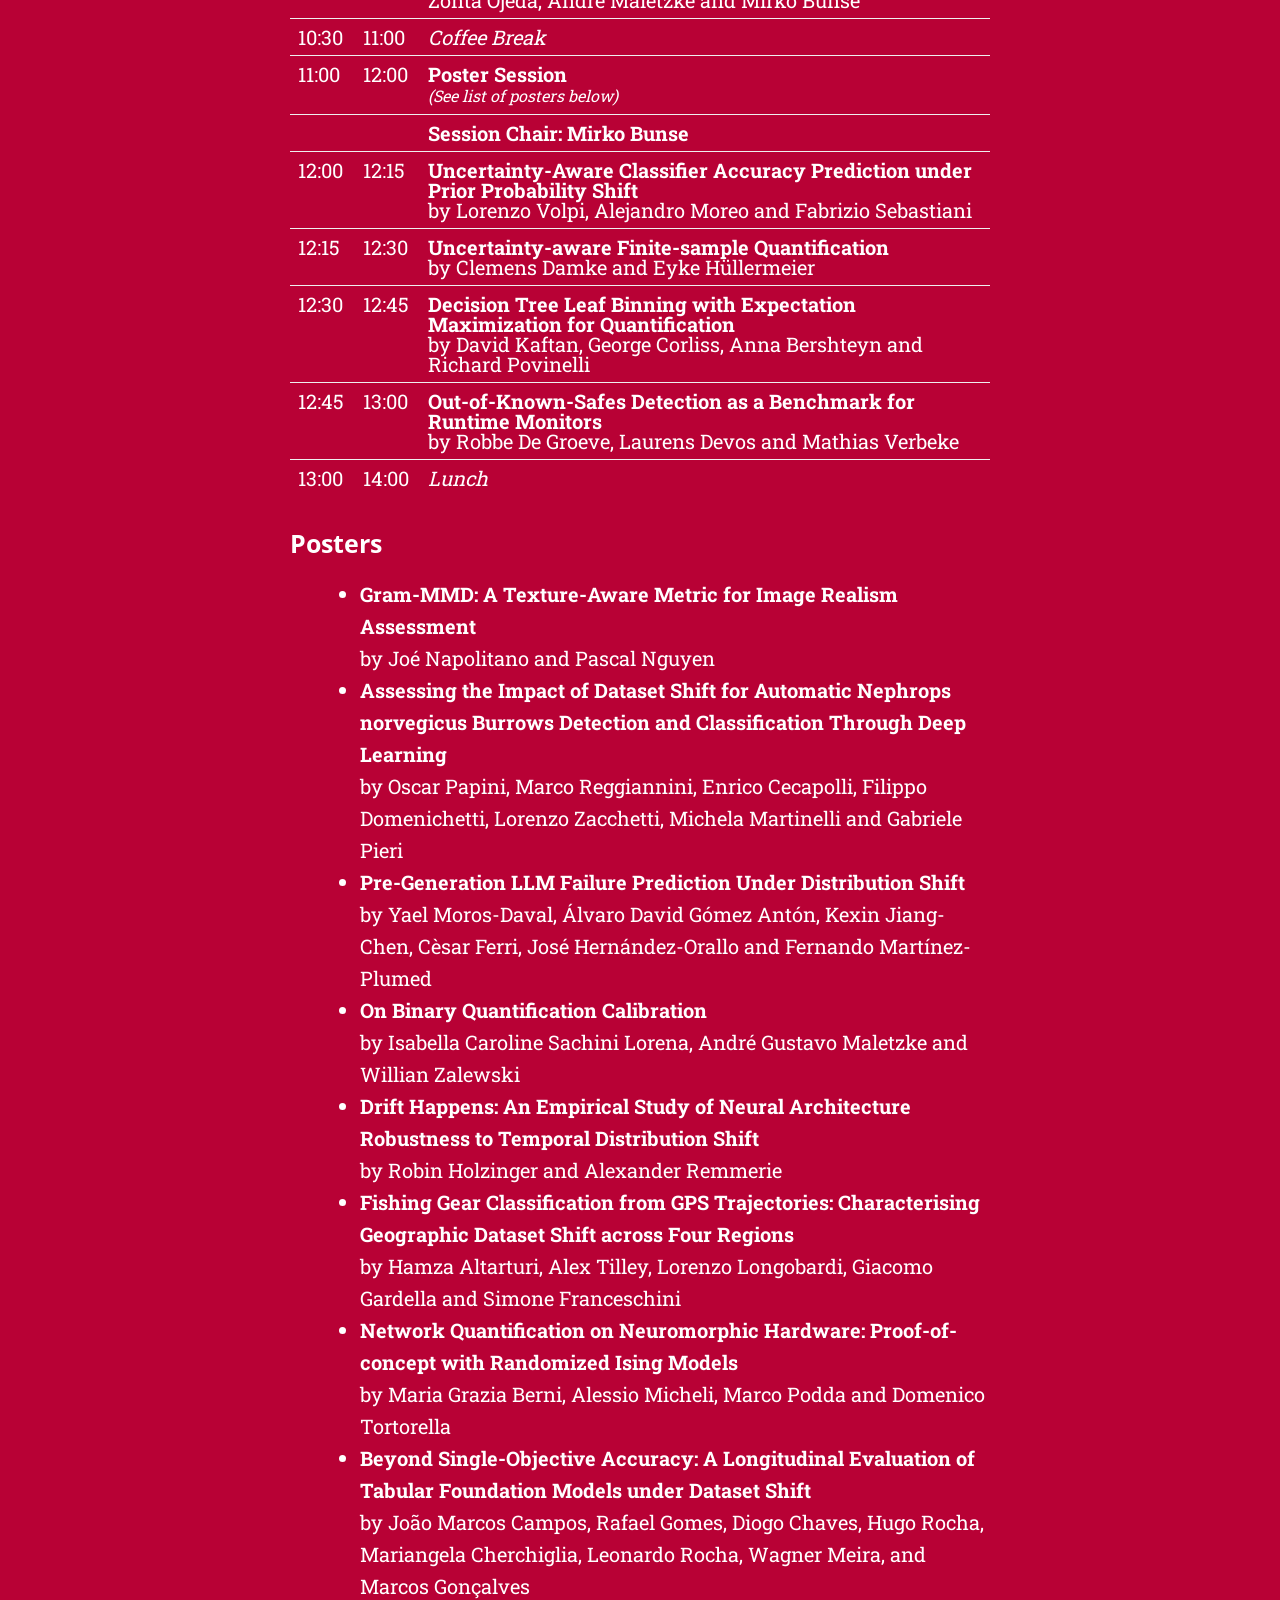
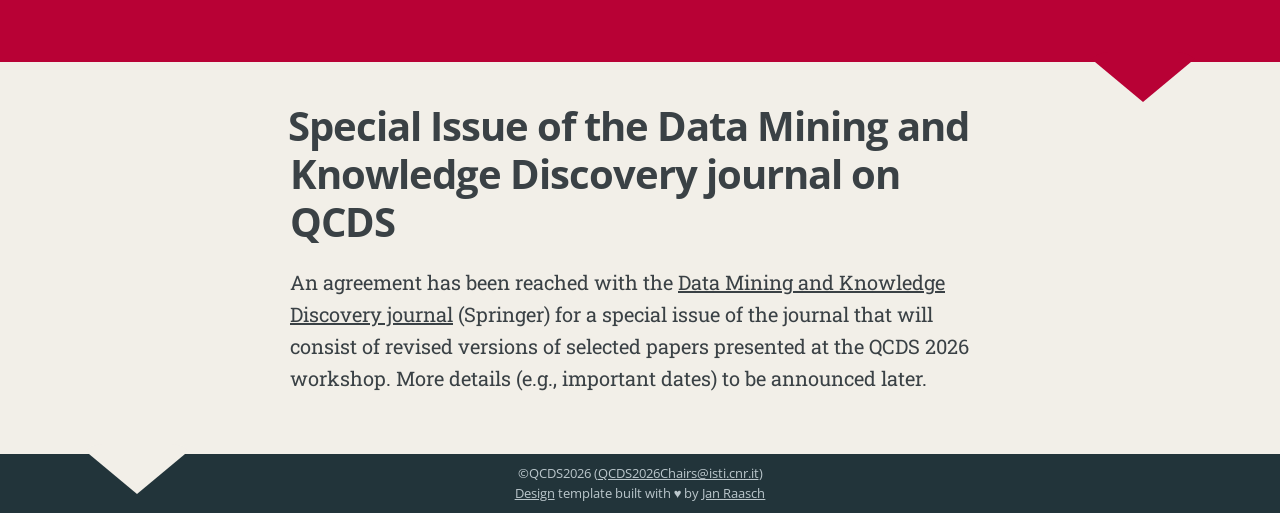
==== commit cf29aea2: "adding place" ====
--- a/index.html
+++ b/index.html
@@ -178,7 +178,7 @@
                     
                     <h5 id=other-information>About the proceedings</h5>
                     <p>The proceedings of the workshop will not be formally published, so as to allow
-                        authors to resubmit their work to other venues and so as to avoid putting the papers behind paywalls.
+                        authors to resubmit their work to other venues and so as to avoid putting the papers behind behind paywalls.
                         Informal proceedings will be published on
                         the workshop website; however, for each accepted paper, it will be left at the discretion of the
                         authors to decide whether to contribute their paper or not to these proceedings.</p>
@@ -289,7 +289,7 @@
                 </header>
                 <section class=post-content>
                     <p>When: <strong>Monday, September 7, 2026 (morning session)</strong>.</p>
-                    <p>This preliminary program might be subject to changes.</p>
+                    <p>Where: <strong>Building 1, Via Claudio, Room II1</strong>.</p>
                     <table class=mytable>
                         <tr>
                             <td>08:00</td>
@@ -374,7 +374,7 @@
                         <li><strong>Assessing the Impact of Dataset Shift for Automatic Nephrops norvegicus Burrows Detection and Classification Through Deep Learning</strong><br>by Oscar Papini, Marco Reggiannini, Enrico Cecapolli, Filippo Domenichetti, Lorenzo Zacchetti, Michela Martinelli and Gabriele Pieri</li>
                         <li><strong>Pre-Generation LLM Failure Prediction Under Distribution Shift</strong><br>by Yael Moros-Daval, Álvaro David Gómez Antón, Kexin Jiang-Chen, Cèsar Ferri, José Hernández-Orallo and Fernando Martínez-Plumed</li>
                         <li><strong>On Binary Quantification Calibration</strong><br>by Isabella Caroline Sachini Lorena, André Gustavo Maletzke and Willian Zalewski</li>
-                        <li><strong>Drift Happens: An Empirical Study of Neural Architecture Robustness to Temporal Distribution Shift</strong><br>by Robin Holzinger and Riccardo Colletti</li>
+                        <li><strong>Drift Happens: An Empirical Study of Neural Architecture Robustness to Temporal Distribution Shift</strong><br>by Robin Holzinger and Alexander Remmerie</li>
                         <li><strong>Fishing Gear Classification from GPS Trajectories: Characterising Geographic Dataset Shift across Four Regions</strong><br>by Hamza Altarturi, Alex Tilley, Lorenzo Longobardi, Giacomo Gardella and Simone Franceschini</li>
                         <li><strong>Network Quantification on Neuromorphic Hardware: Proof-of-concept with Randomized Ising Models</strong><br>by Maria Grazia Berni, Alessio Micheli, Marco Podda and Domenico Tortorella</li>
                         <li><strong>Beyond Single-Objective Accuracy: A Longitudinal Evaluation of Tabular Foundation Models under Dataset Shift</strong><br>by João Marcos Campos, Rafael Gomes, Diogo Chaves, Hugo Rocha, Mariangela Cherchiglia, Leonardo Rocha, Wagner Meira, and Marcos Gonçalves</li>
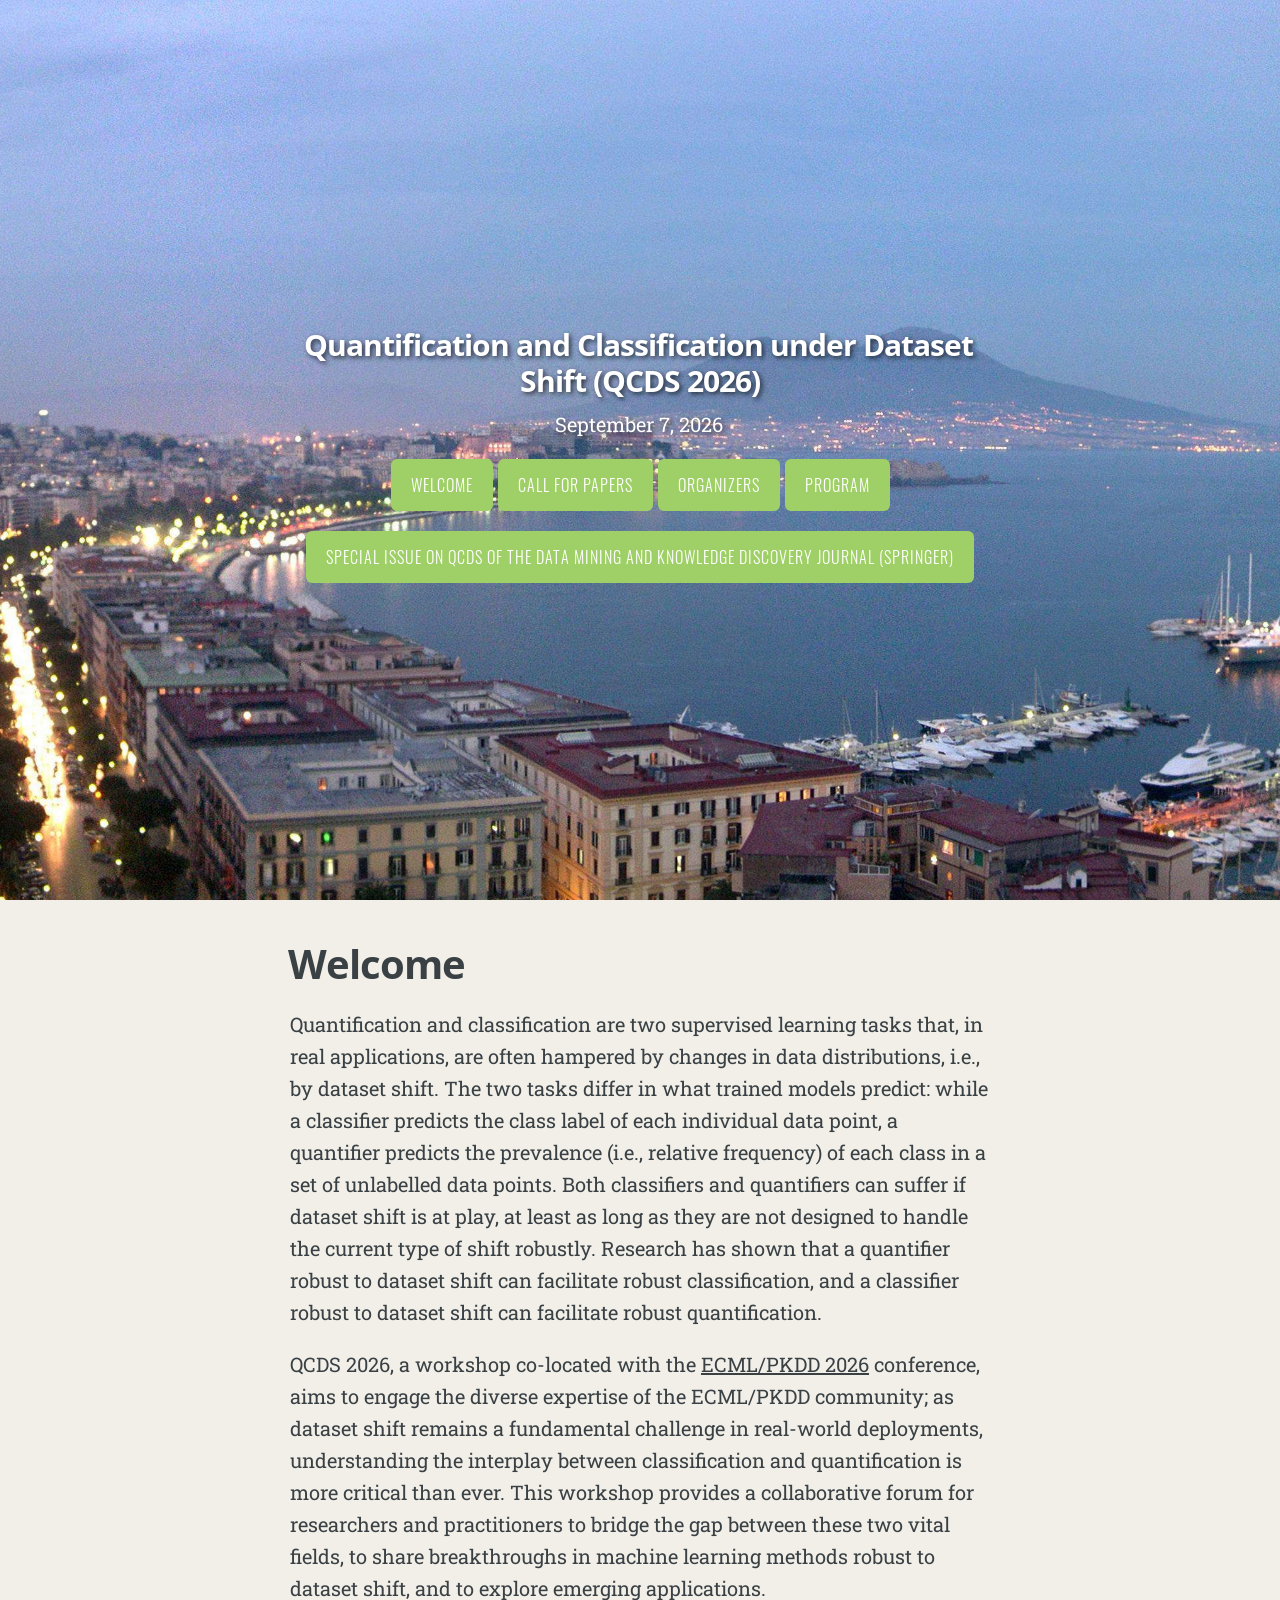
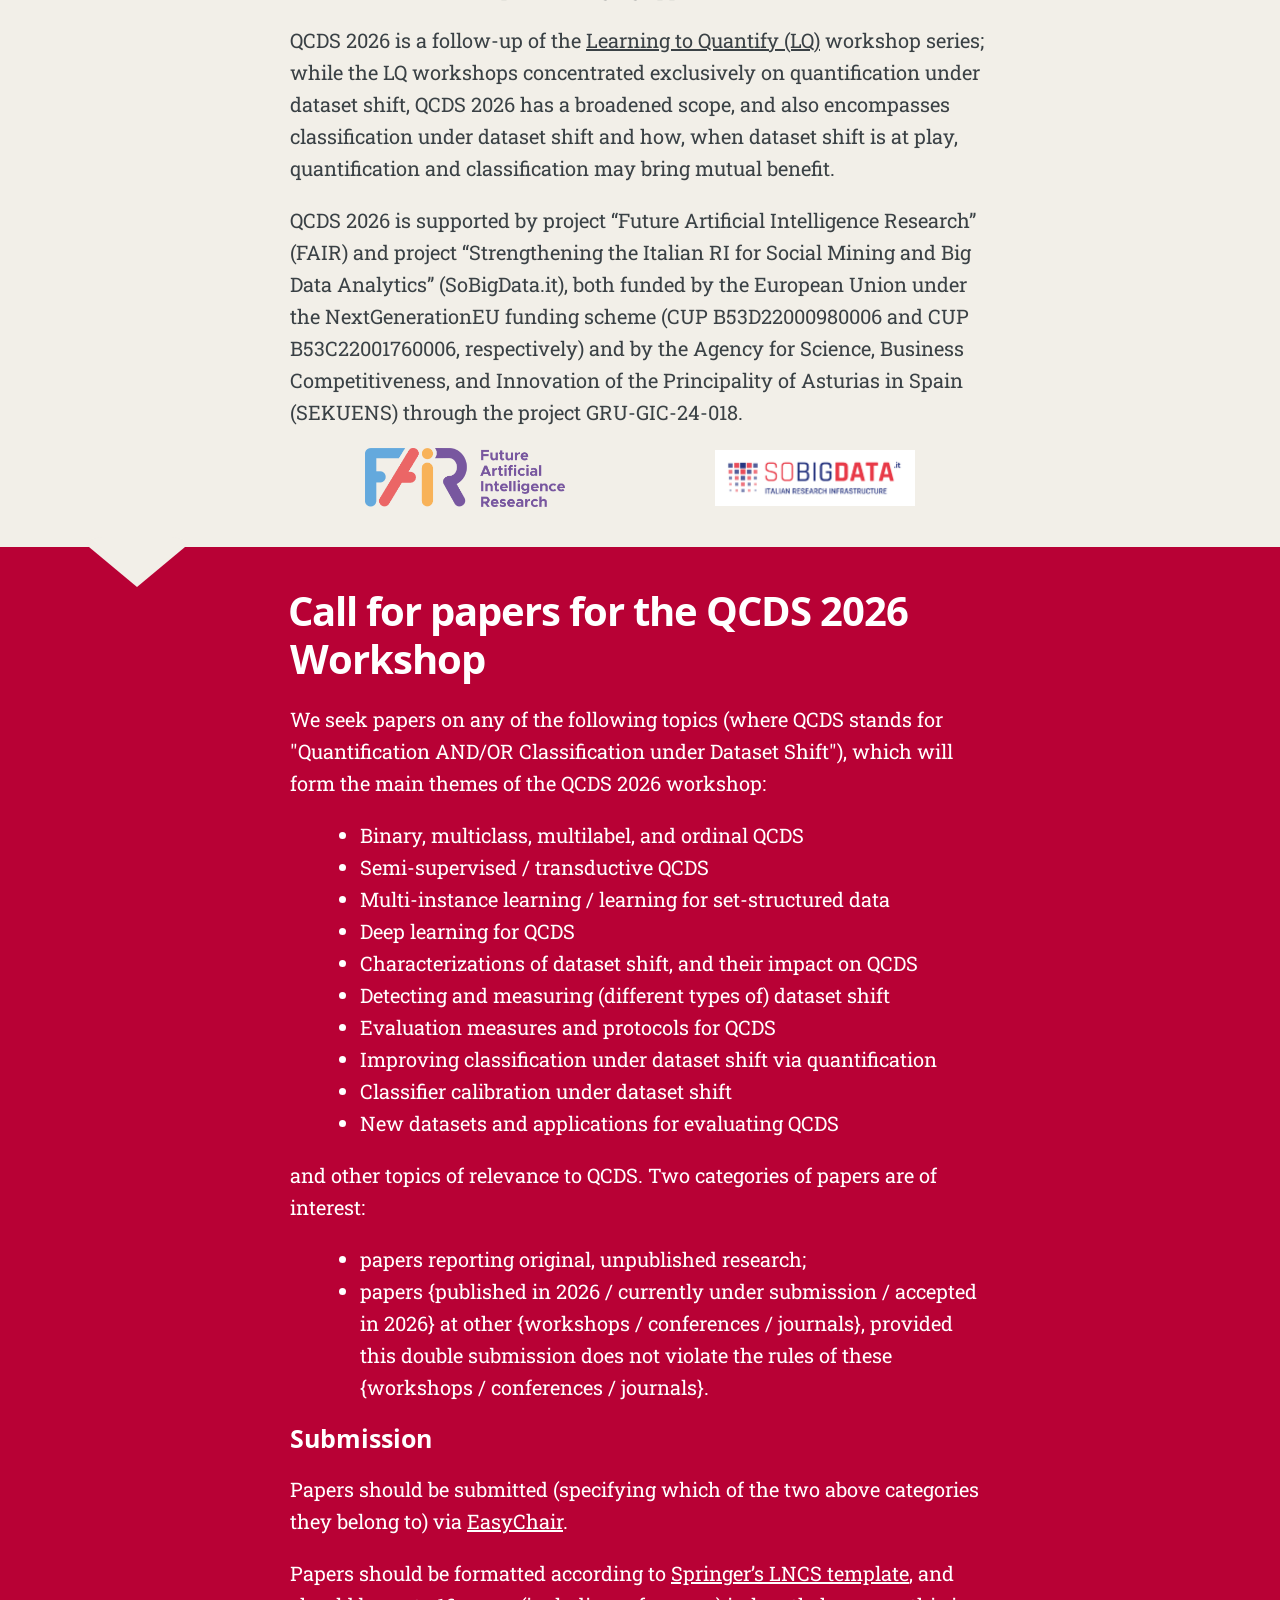
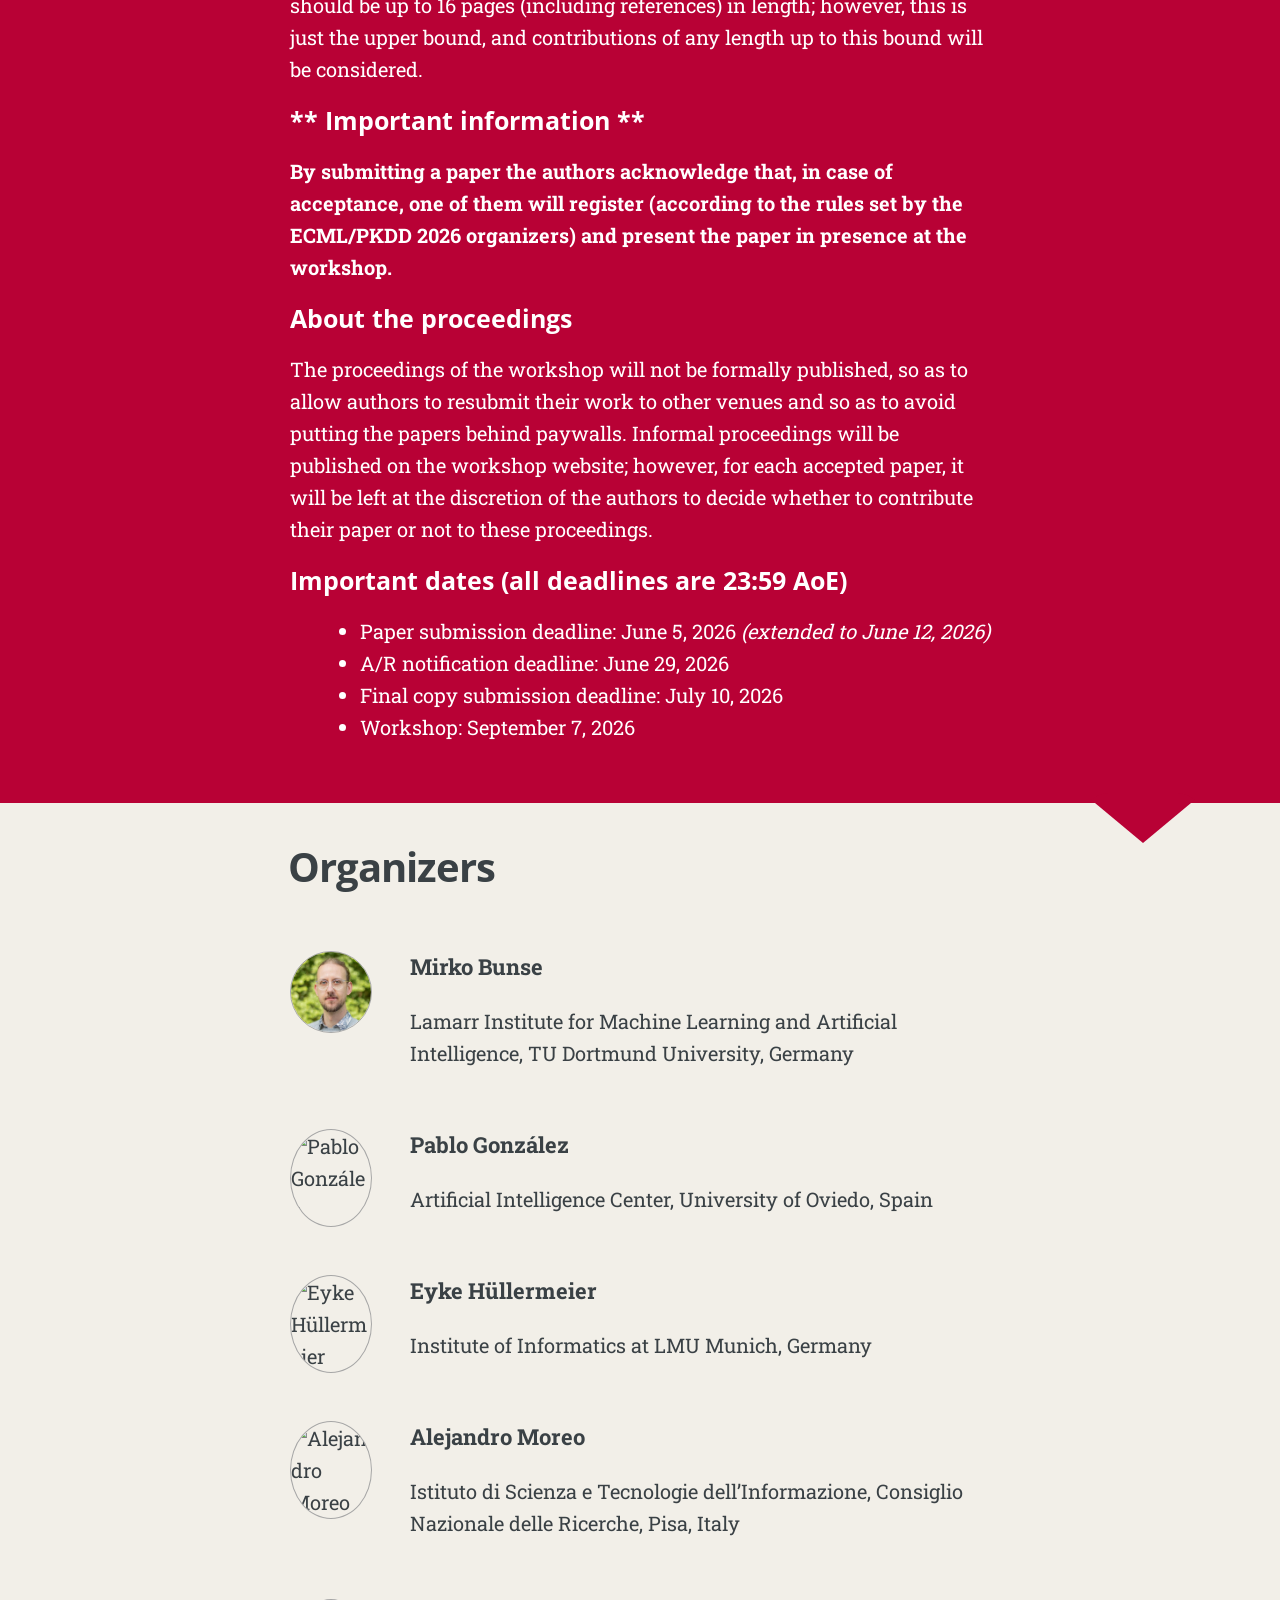
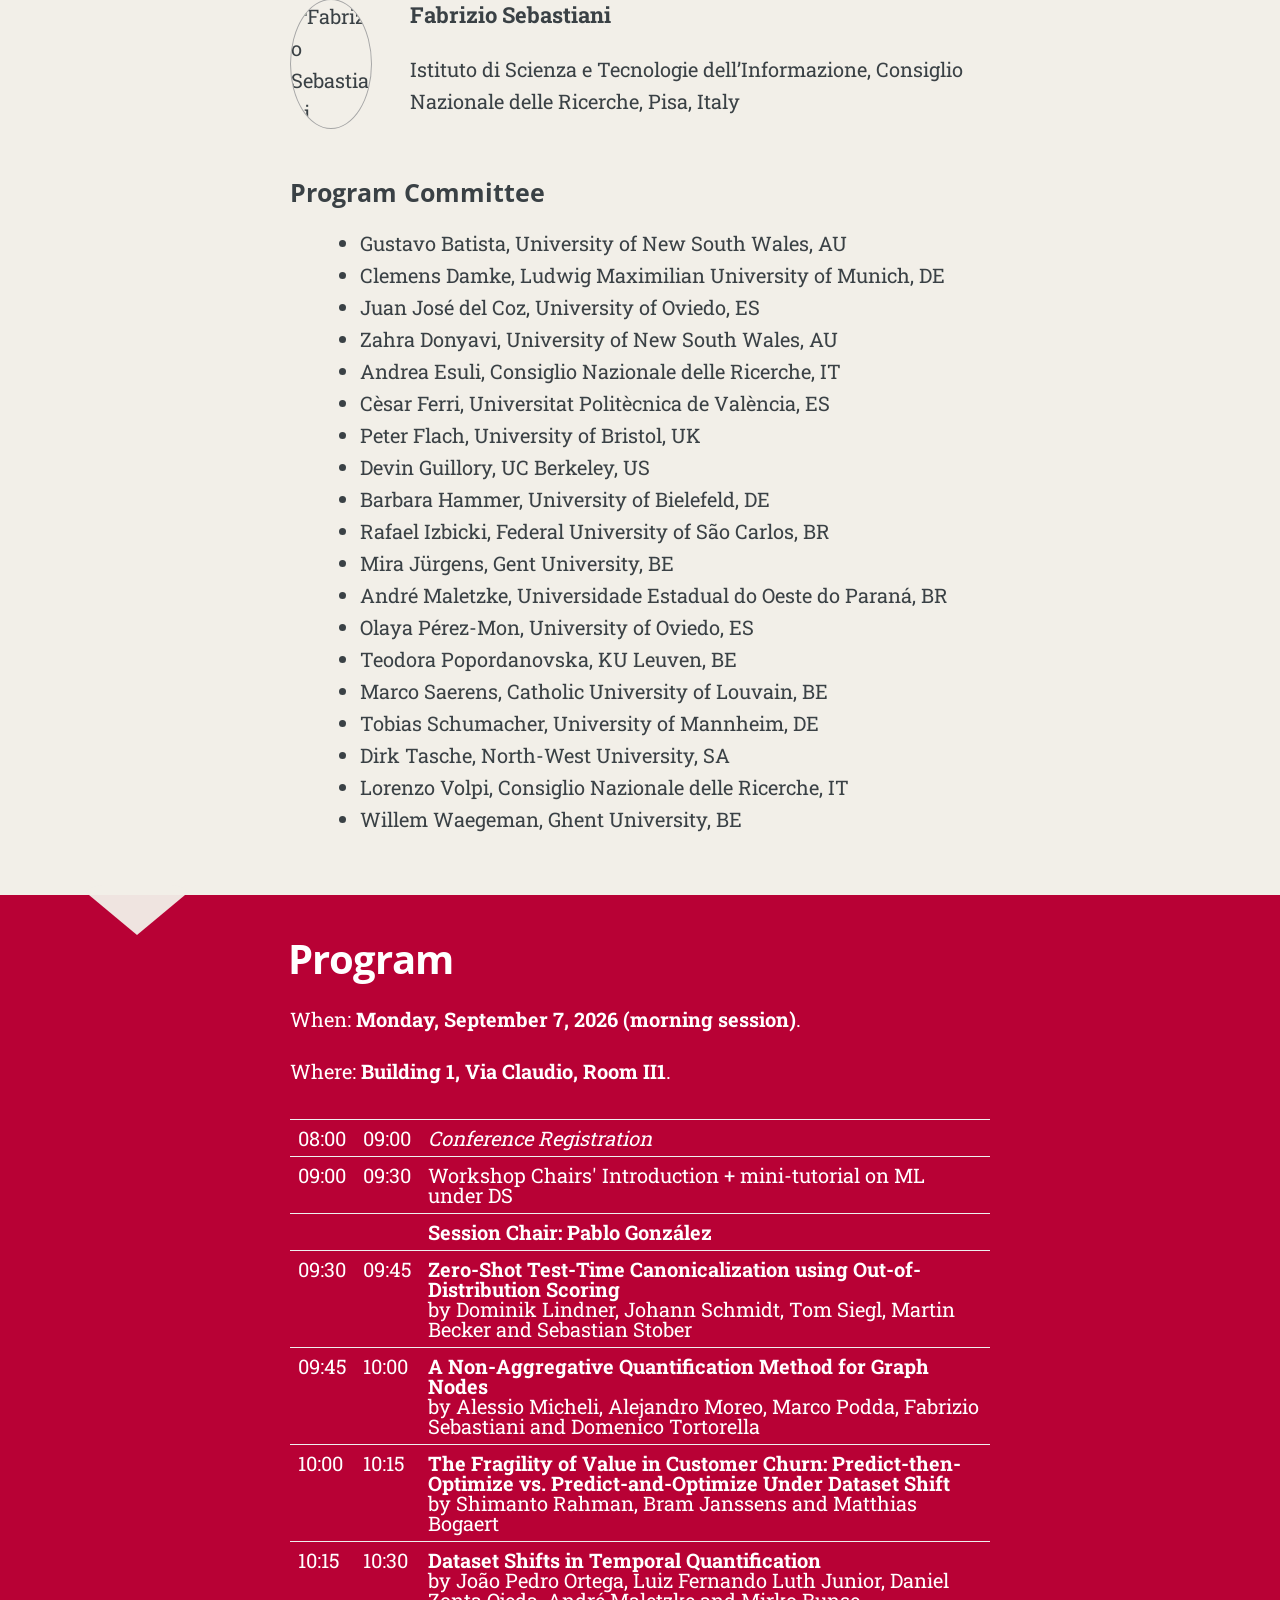
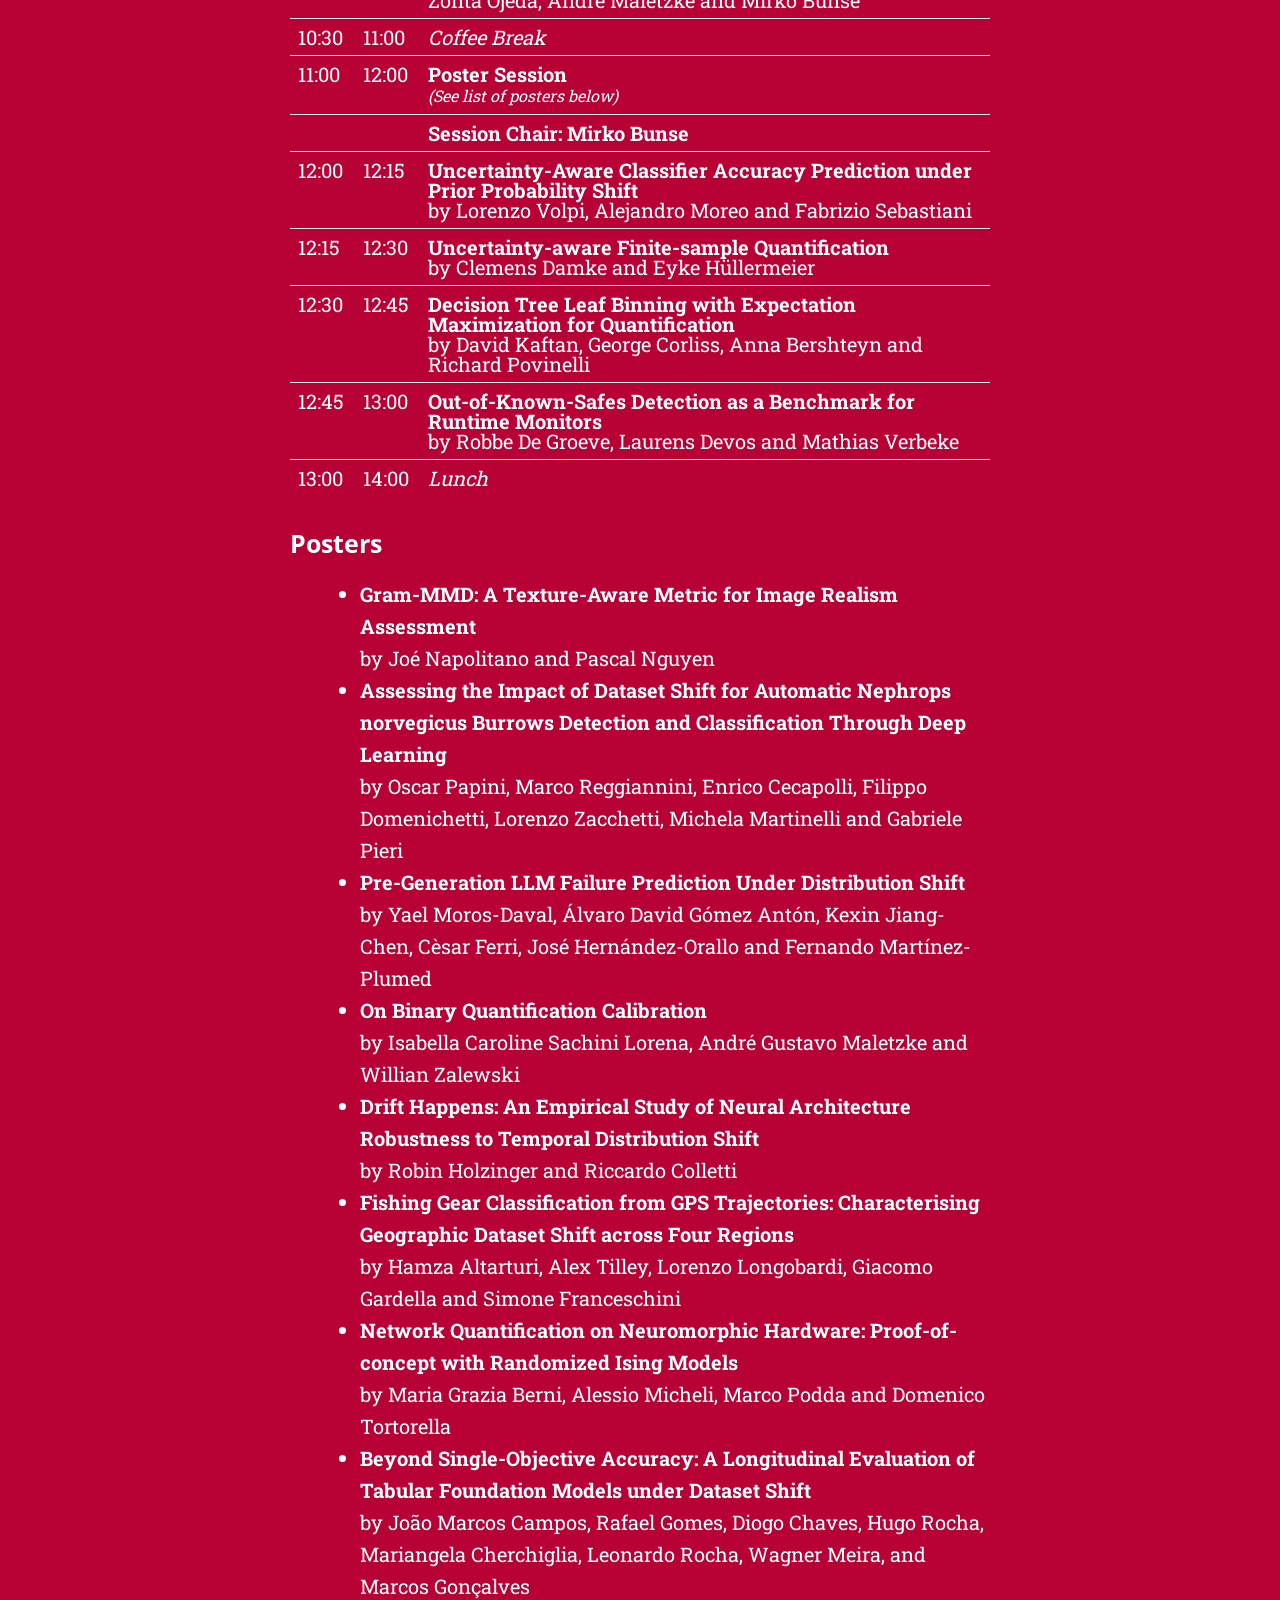
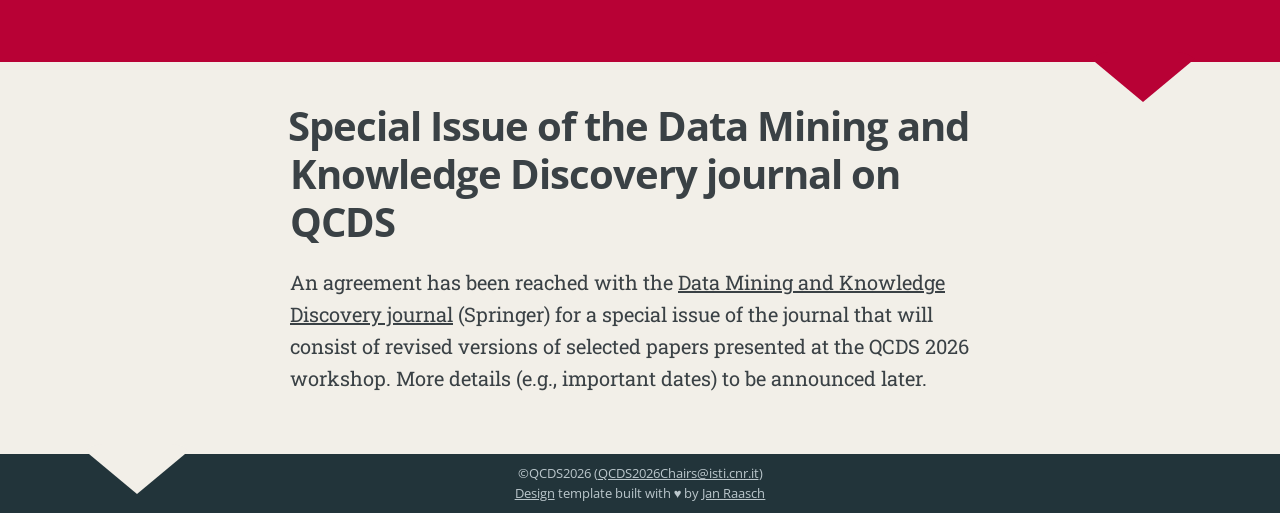
==== commit e6459d61: "adding venue" ====
--- a/index.html
+++ b/index.html
@@ -178,7 +178,7 @@
                     
                     <h5 id=other-information>About the proceedings</h5>
                     <p>The proceedings of the workshop will not be formally published, so as to allow
-                        authors to resubmit their work to other venues and so as to avoid putting the papers behind behind paywalls.
+                        authors to resubmit their work to other venues and so as to avoid putting the papers behind paywalls.
                         Informal proceedings will be published on
                         the workshop website; however, for each accepted paper, it will be left at the discretion of the
                         authors to decide whether to contribute their paper or not to these proceedings.</p>
@@ -374,7 +374,7 @@
                         <li><strong>Assessing the Impact of Dataset Shift for Automatic Nephrops norvegicus Burrows Detection and Classification Through Deep Learning</strong><br>by Oscar Papini, Marco Reggiannini, Enrico Cecapolli, Filippo Domenichetti, Lorenzo Zacchetti, Michela Martinelli and Gabriele Pieri</li>
                         <li><strong>Pre-Generation LLM Failure Prediction Under Distribution Shift</strong><br>by Yael Moros-Daval, Álvaro David Gómez Antón, Kexin Jiang-Chen, Cèsar Ferri, José Hernández-Orallo and Fernando Martínez-Plumed</li>
                         <li><strong>On Binary Quantification Calibration</strong><br>by Isabella Caroline Sachini Lorena, André Gustavo Maletzke and Willian Zalewski</li>
-                        <li><strong>Drift Happens: An Empirical Study of Neural Architecture Robustness to Temporal Distribution Shift</strong><br>by Robin Holzinger and Alexander Remmerie</li>
+                        <li><strong>Drift Happens: An Empirical Study of Neural Architecture Robustness to Temporal Distribution Shift</strong><br>by Robin Holzinger and Riccardo Colletti</li>
                         <li><strong>Fishing Gear Classification from GPS Trajectories: Characterising Geographic Dataset Shift across Four Regions</strong><br>by Hamza Altarturi, Alex Tilley, Lorenzo Longobardi, Giacomo Gardella and Simone Franceschini</li>
                         <li><strong>Network Quantification on Neuromorphic Hardware: Proof-of-concept with Randomized Ising Models</strong><br>by Maria Grazia Berni, Alessio Micheli, Marco Podda and Domenico Tortorella</li>
                         <li><strong>Beyond Single-Objective Accuracy: A Longitudinal Evaluation of Tabular Foundation Models under Dataset Shift</strong><br>by João Marcos Campos, Rafael Gomes, Diogo Chaves, Hugo Rocha, Mariangela Cherchiglia, Leonardo Rocha, Wagner Meira, and Marcos Gonçalves</li>
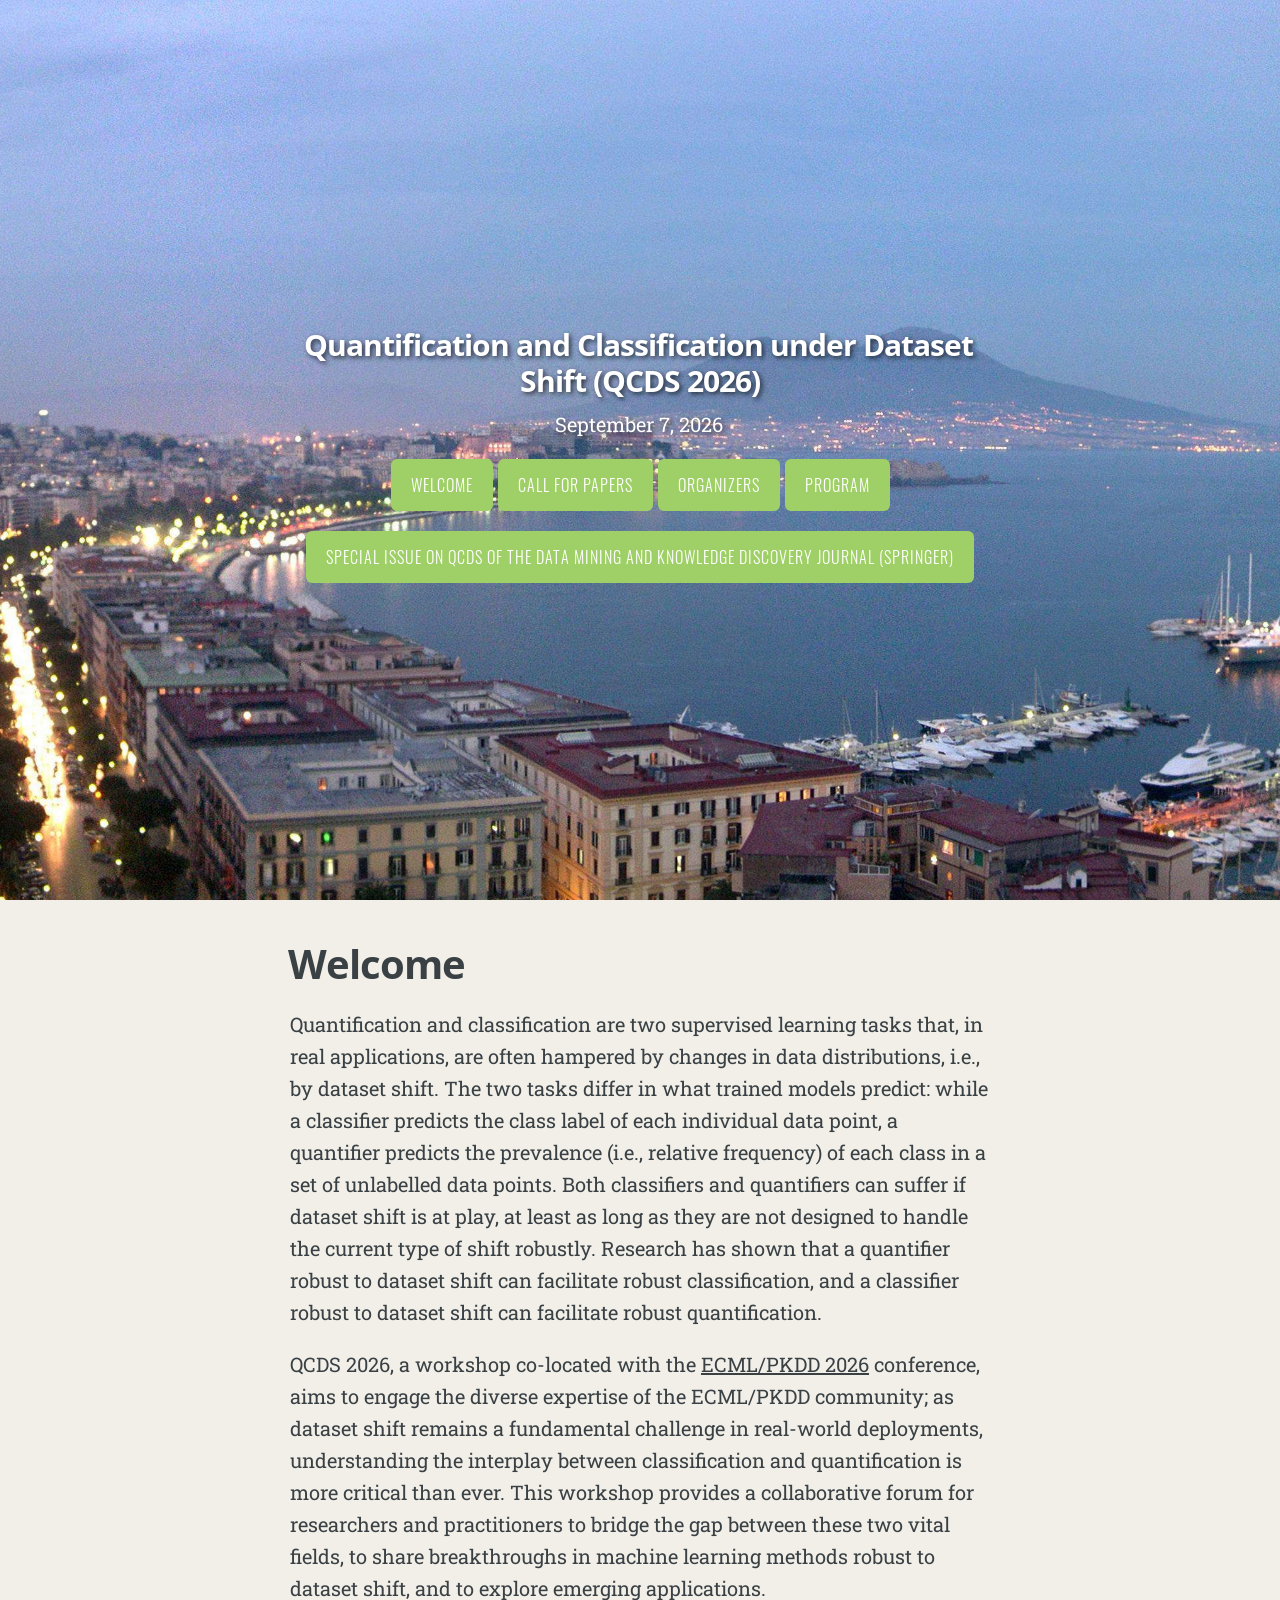
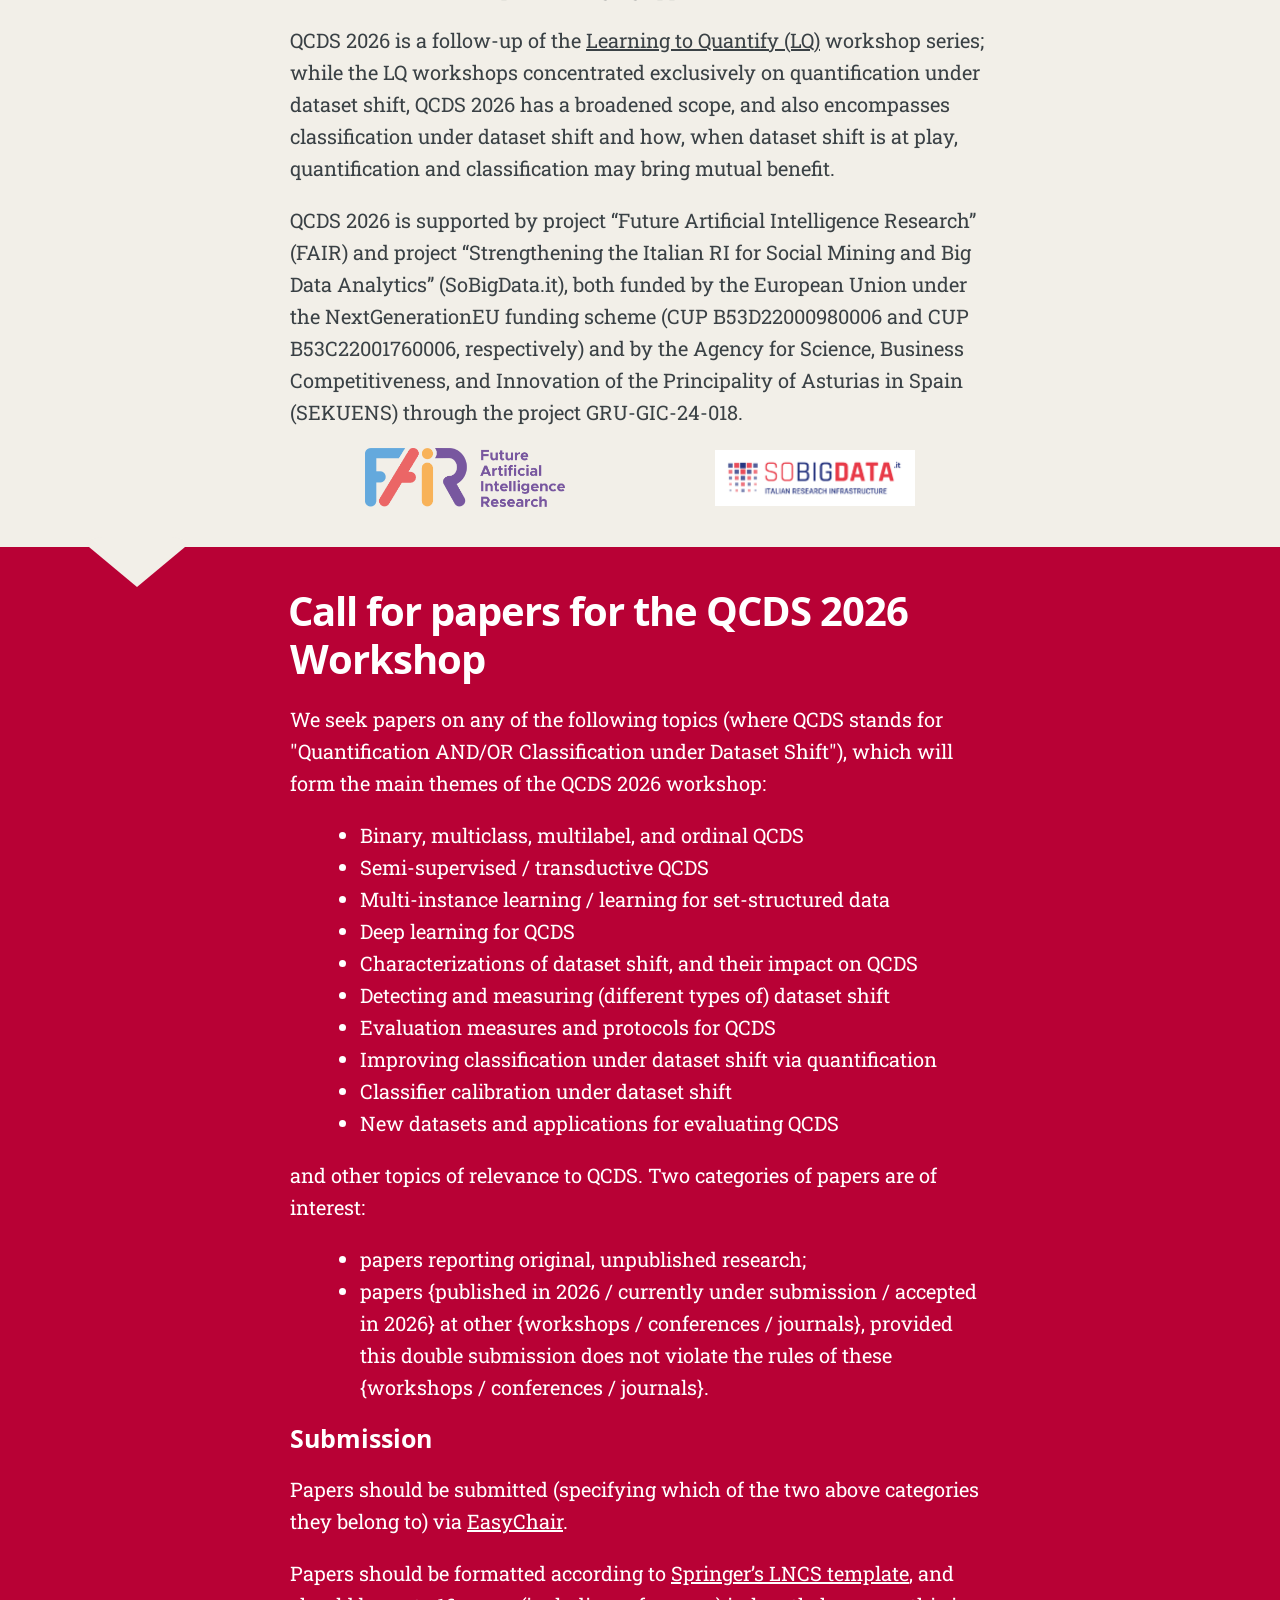
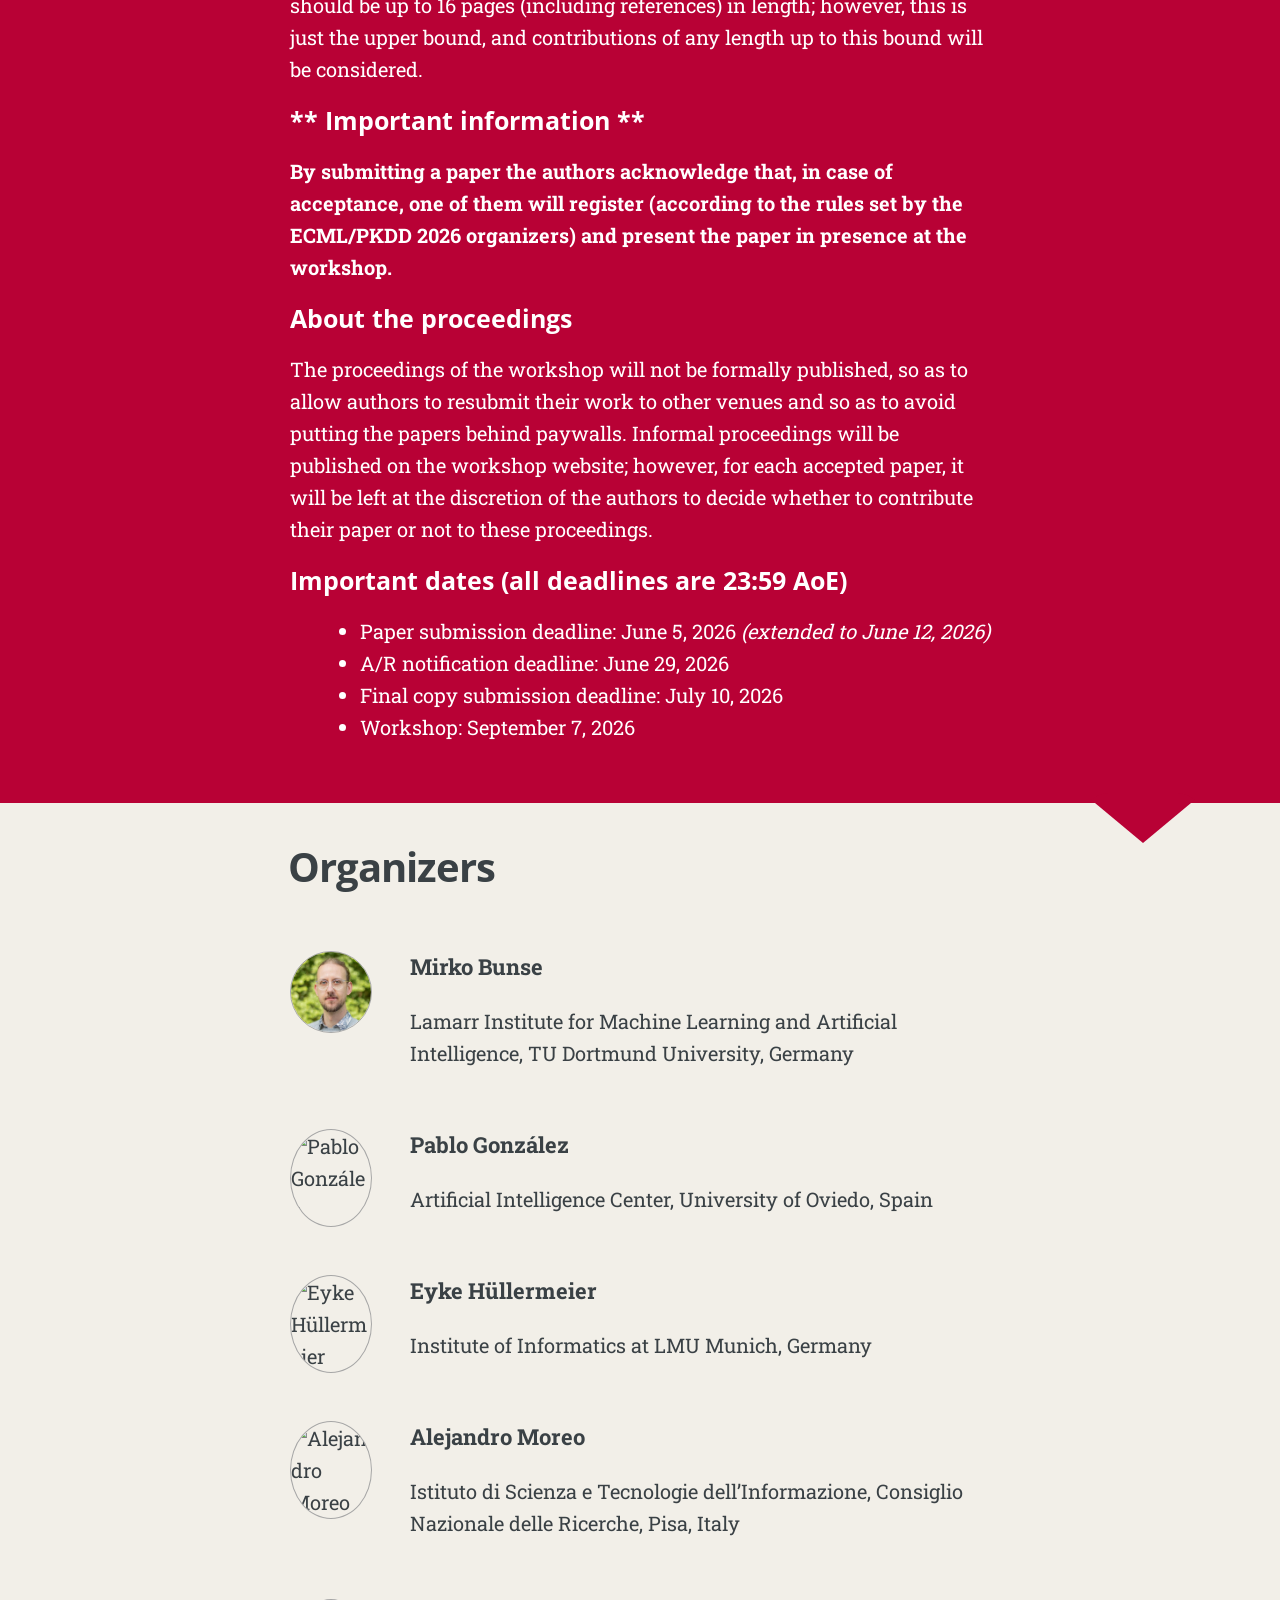
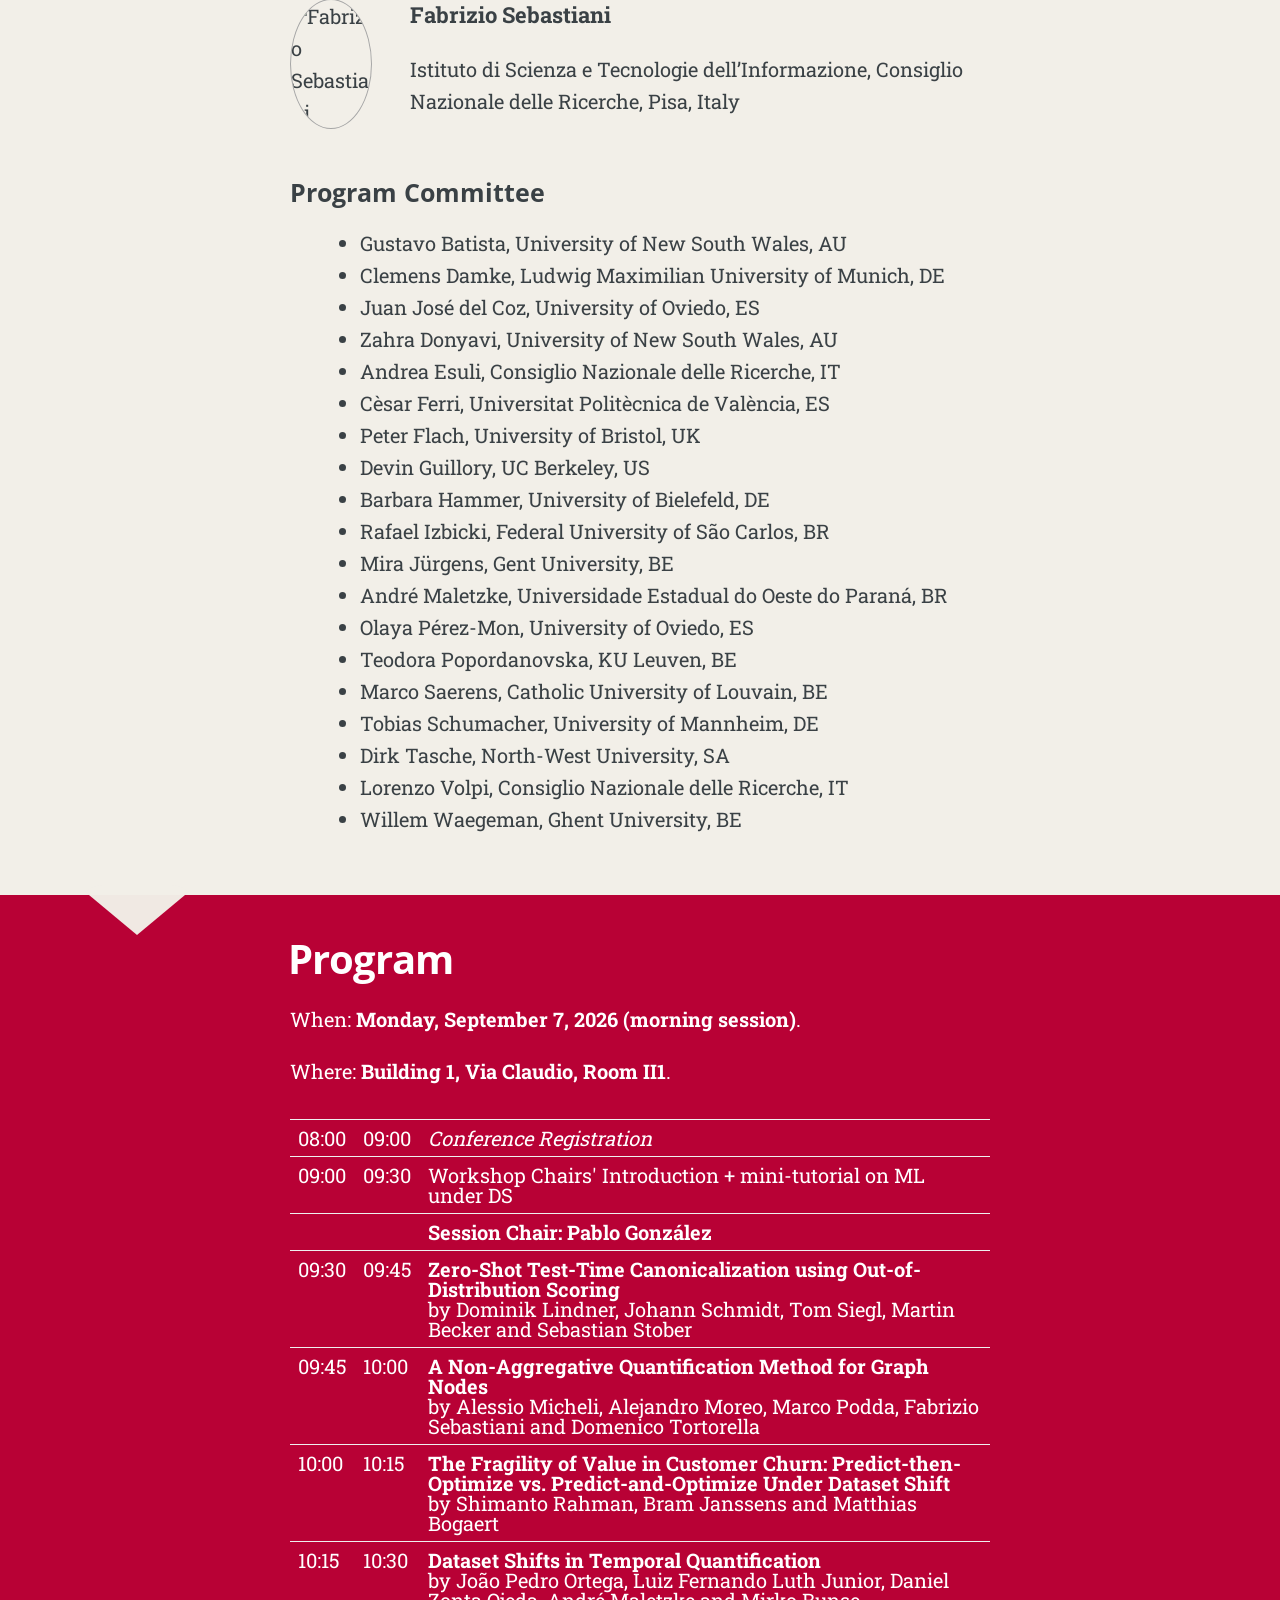
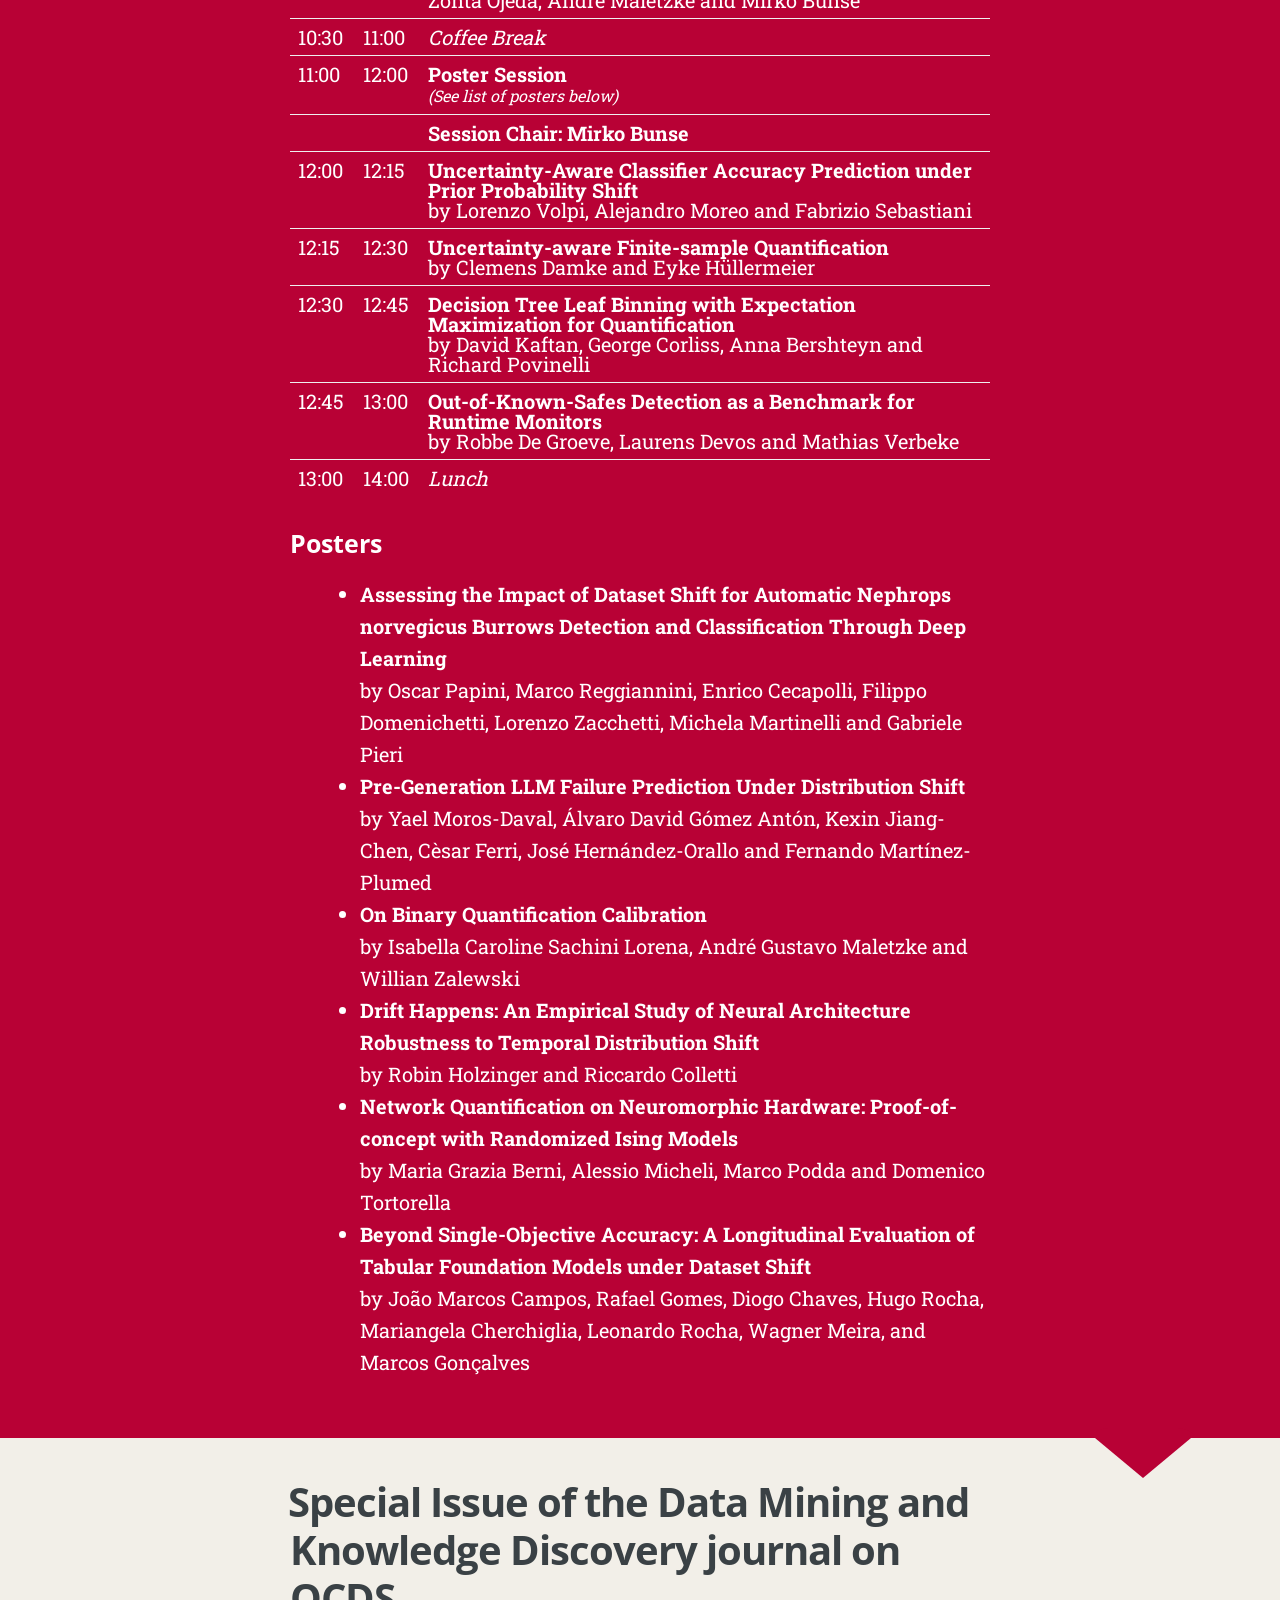
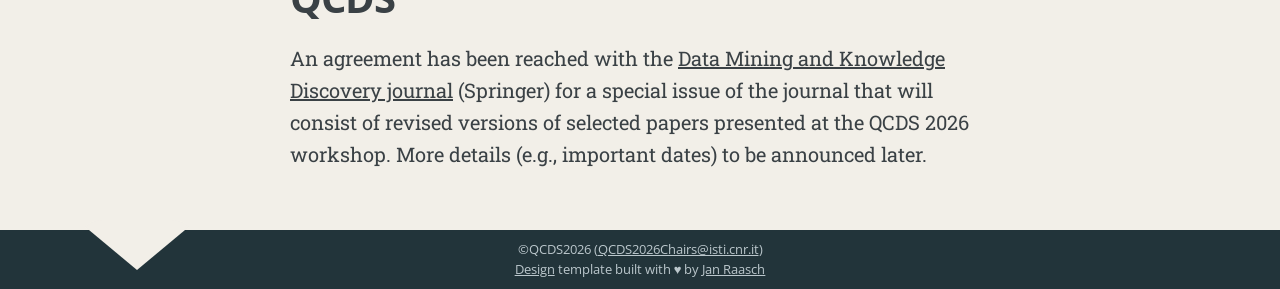
==== commit d382217c: "removing posters" ====
--- a/index.html
+++ b/index.html
@@ -370,12 +370,12 @@
 
                     <h5>Posters</h5>
                     <ul>
-                        <li><strong>Gram-MMD: A Texture-Aware Metric for Image Realism Assessment</strong><br>by Joé Napolitano and Pascal Nguyen</li>
+                        <!--<li><strong>Gram-MMD: A Texture-Aware Metric for Image Realism Assessment</strong><br>by Joé Napolitano and Pascal Nguyen</li>-->
                         <li><strong>Assessing the Impact of Dataset Shift for Automatic Nephrops norvegicus Burrows Detection and Classification Through Deep Learning</strong><br>by Oscar Papini, Marco Reggiannini, Enrico Cecapolli, Filippo Domenichetti, Lorenzo Zacchetti, Michela Martinelli and Gabriele Pieri</li>
                         <li><strong>Pre-Generation LLM Failure Prediction Under Distribution Shift</strong><br>by Yael Moros-Daval, Álvaro David Gómez Antón, Kexin Jiang-Chen, Cèsar Ferri, José Hernández-Orallo and Fernando Martínez-Plumed</li>
                         <li><strong>On Binary Quantification Calibration</strong><br>by Isabella Caroline Sachini Lorena, André Gustavo Maletzke and Willian Zalewski</li>
                         <li><strong>Drift Happens: An Empirical Study of Neural Architecture Robustness to Temporal Distribution Shift</strong><br>by Robin Holzinger and Riccardo Colletti</li>
-                        <li><strong>Fishing Gear Classification from GPS Trajectories: Characterising Geographic Dataset Shift across Four Regions</strong><br>by Hamza Altarturi, Alex Tilley, Lorenzo Longobardi, Giacomo Gardella and Simone Franceschini</li>
+                        <!--<li><strong>Fishing Gear Classification from GPS Trajectories: Characterising Geographic Dataset Shift across Four Regions</strong><br>by Hamza Altarturi, Alex Tilley, Lorenzo Longobardi, Giacomo Gardella and Simone Franceschini</li>-->
                         <li><strong>Network Quantification on Neuromorphic Hardware: Proof-of-concept with Randomized Ising Models</strong><br>by Maria Grazia Berni, Alessio Micheli, Marco Podda and Domenico Tortorella</li>
                         <li><strong>Beyond Single-Objective Accuracy: A Longitudinal Evaluation of Tabular Foundation Models under Dataset Shift</strong><br>by João Marcos Campos, Rafael Gomes, Diogo Chaves, Hugo Rocha, Mariangela Cherchiglia, Leonardo Rocha, Wagner Meira, and Marcos Gonçalves</li>
                     </ul>
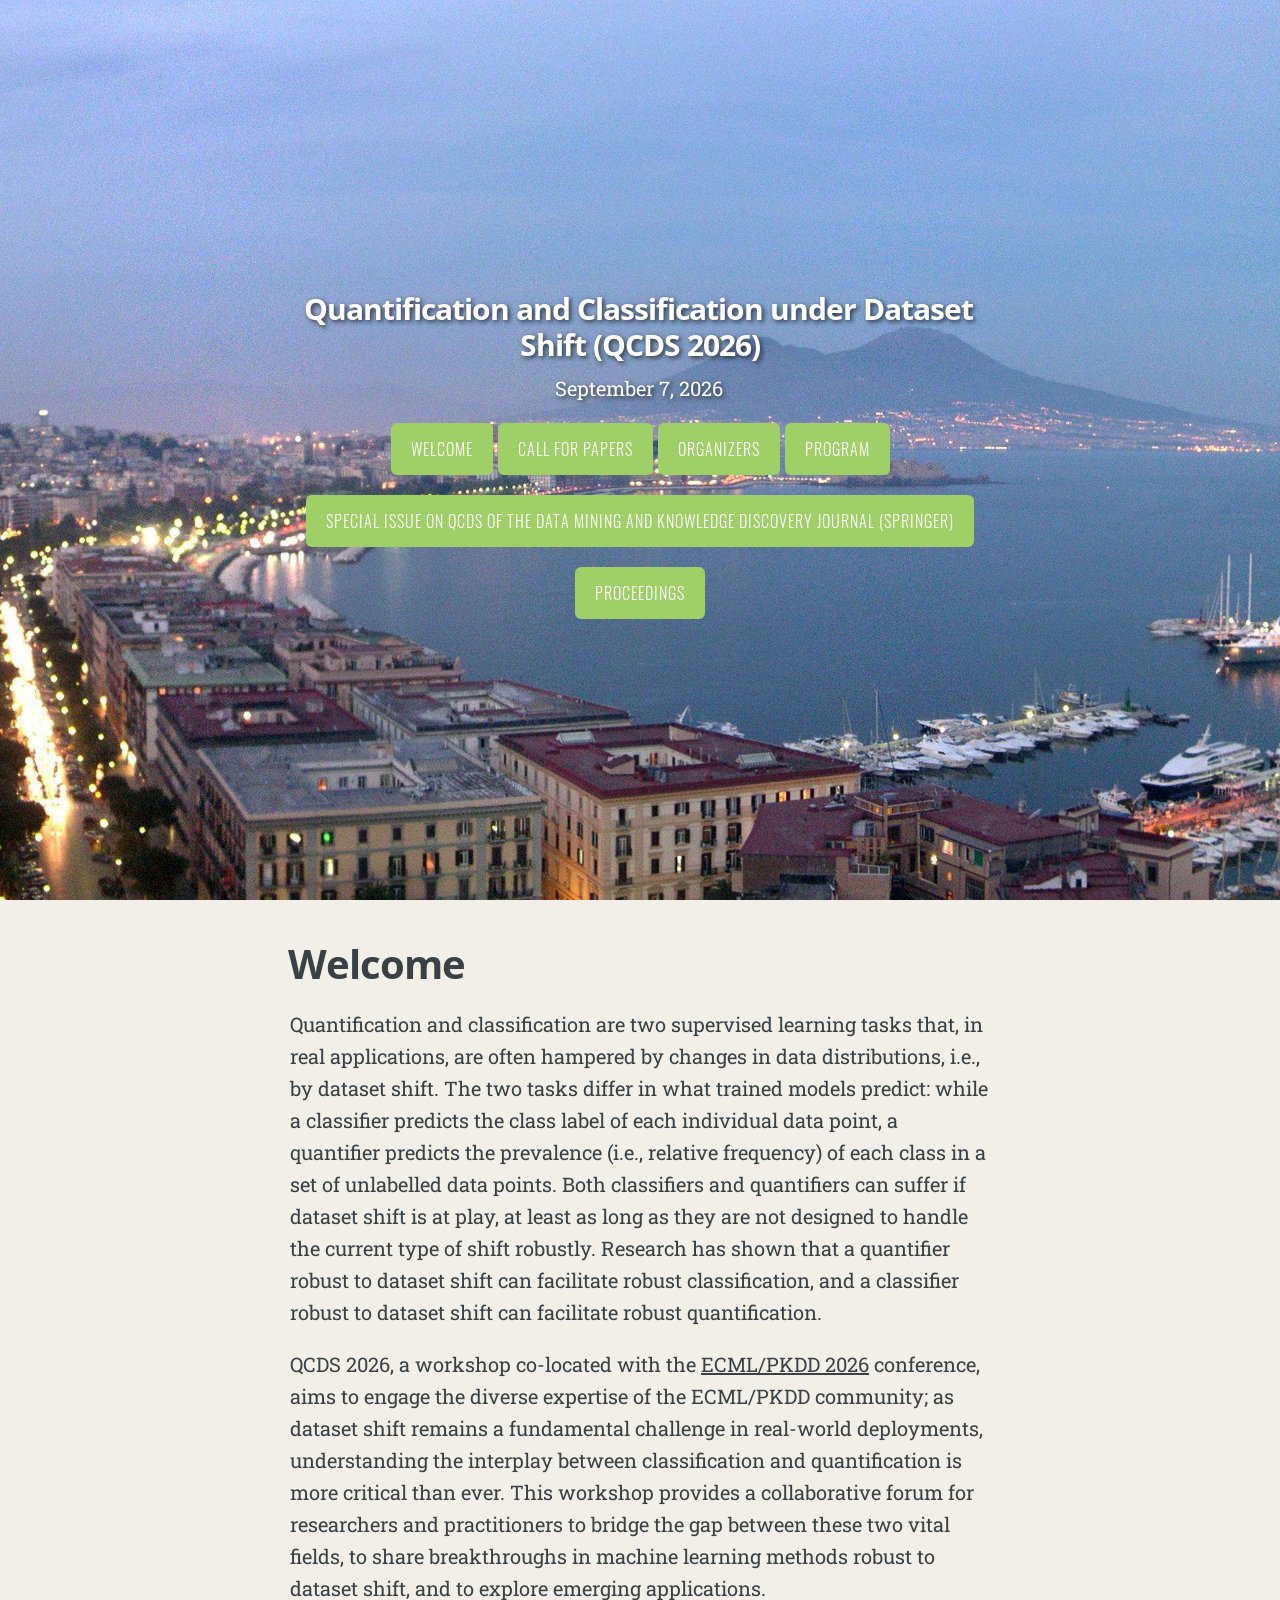
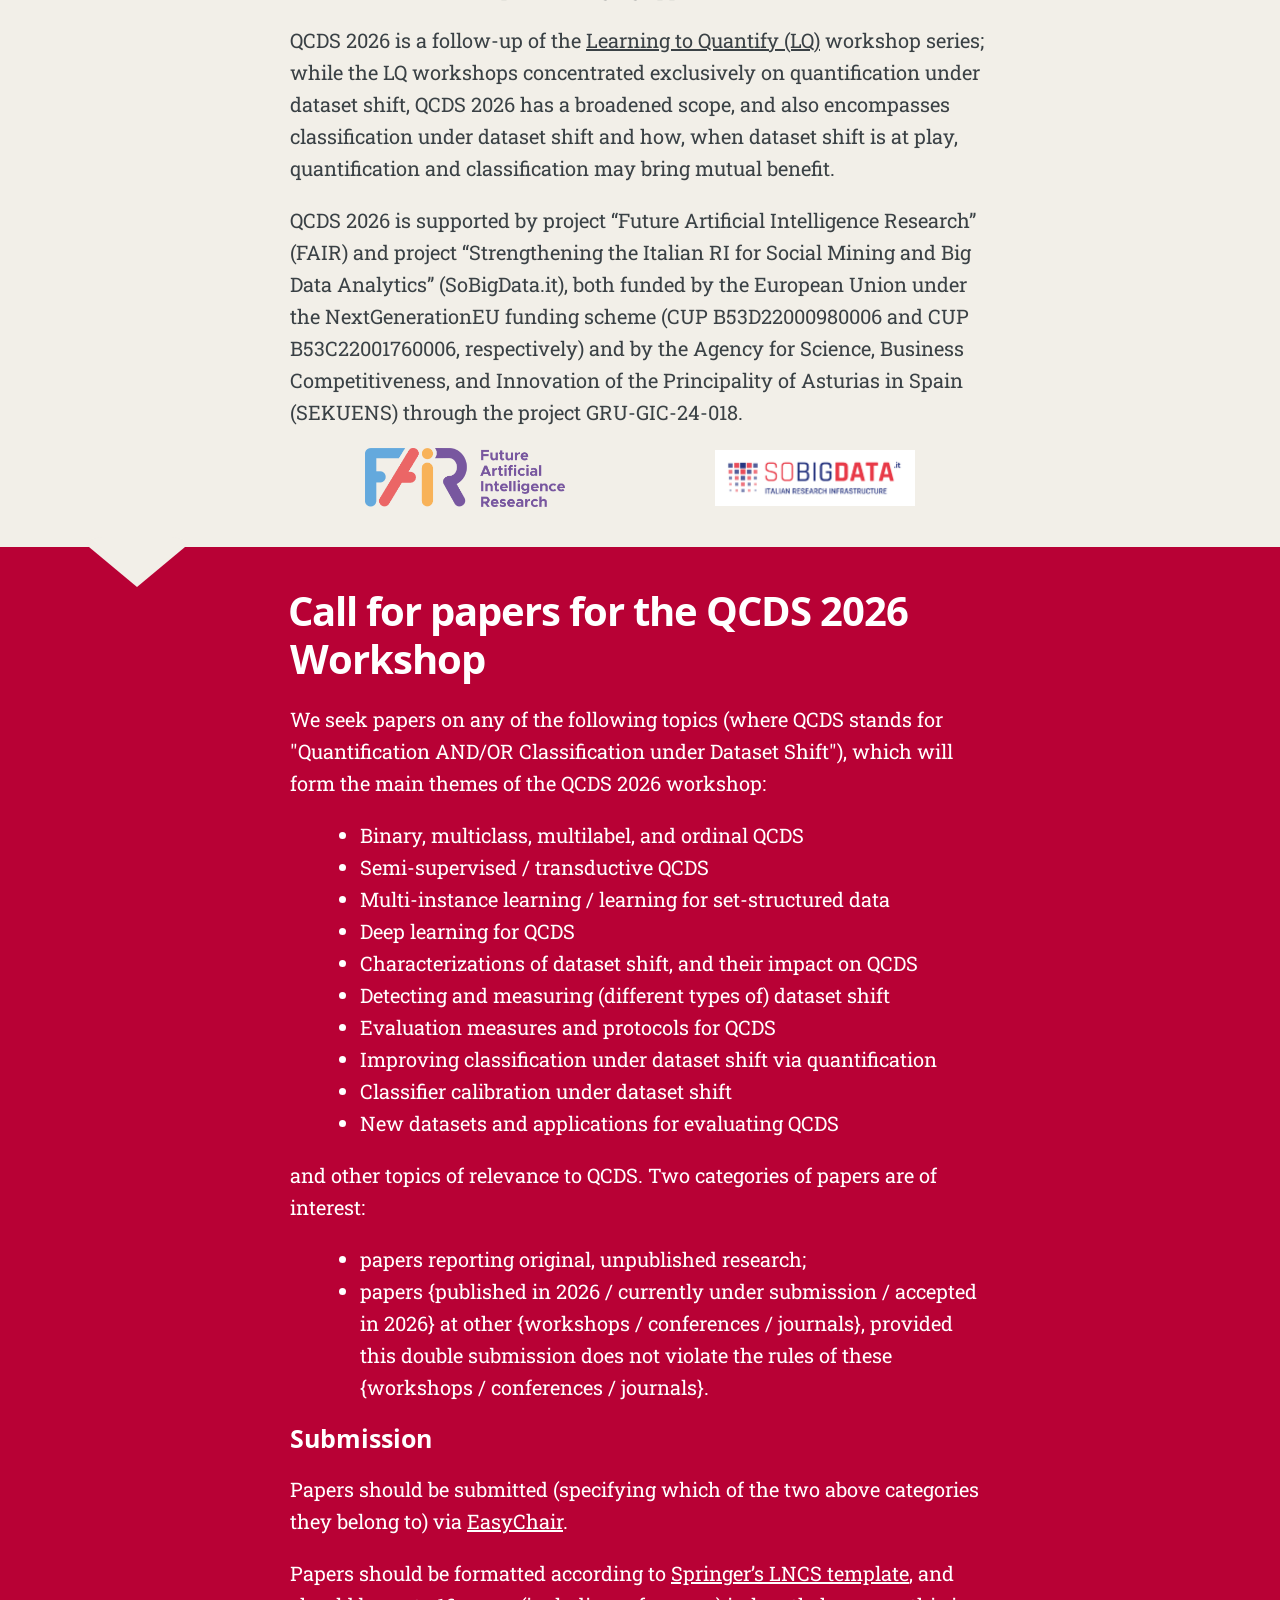
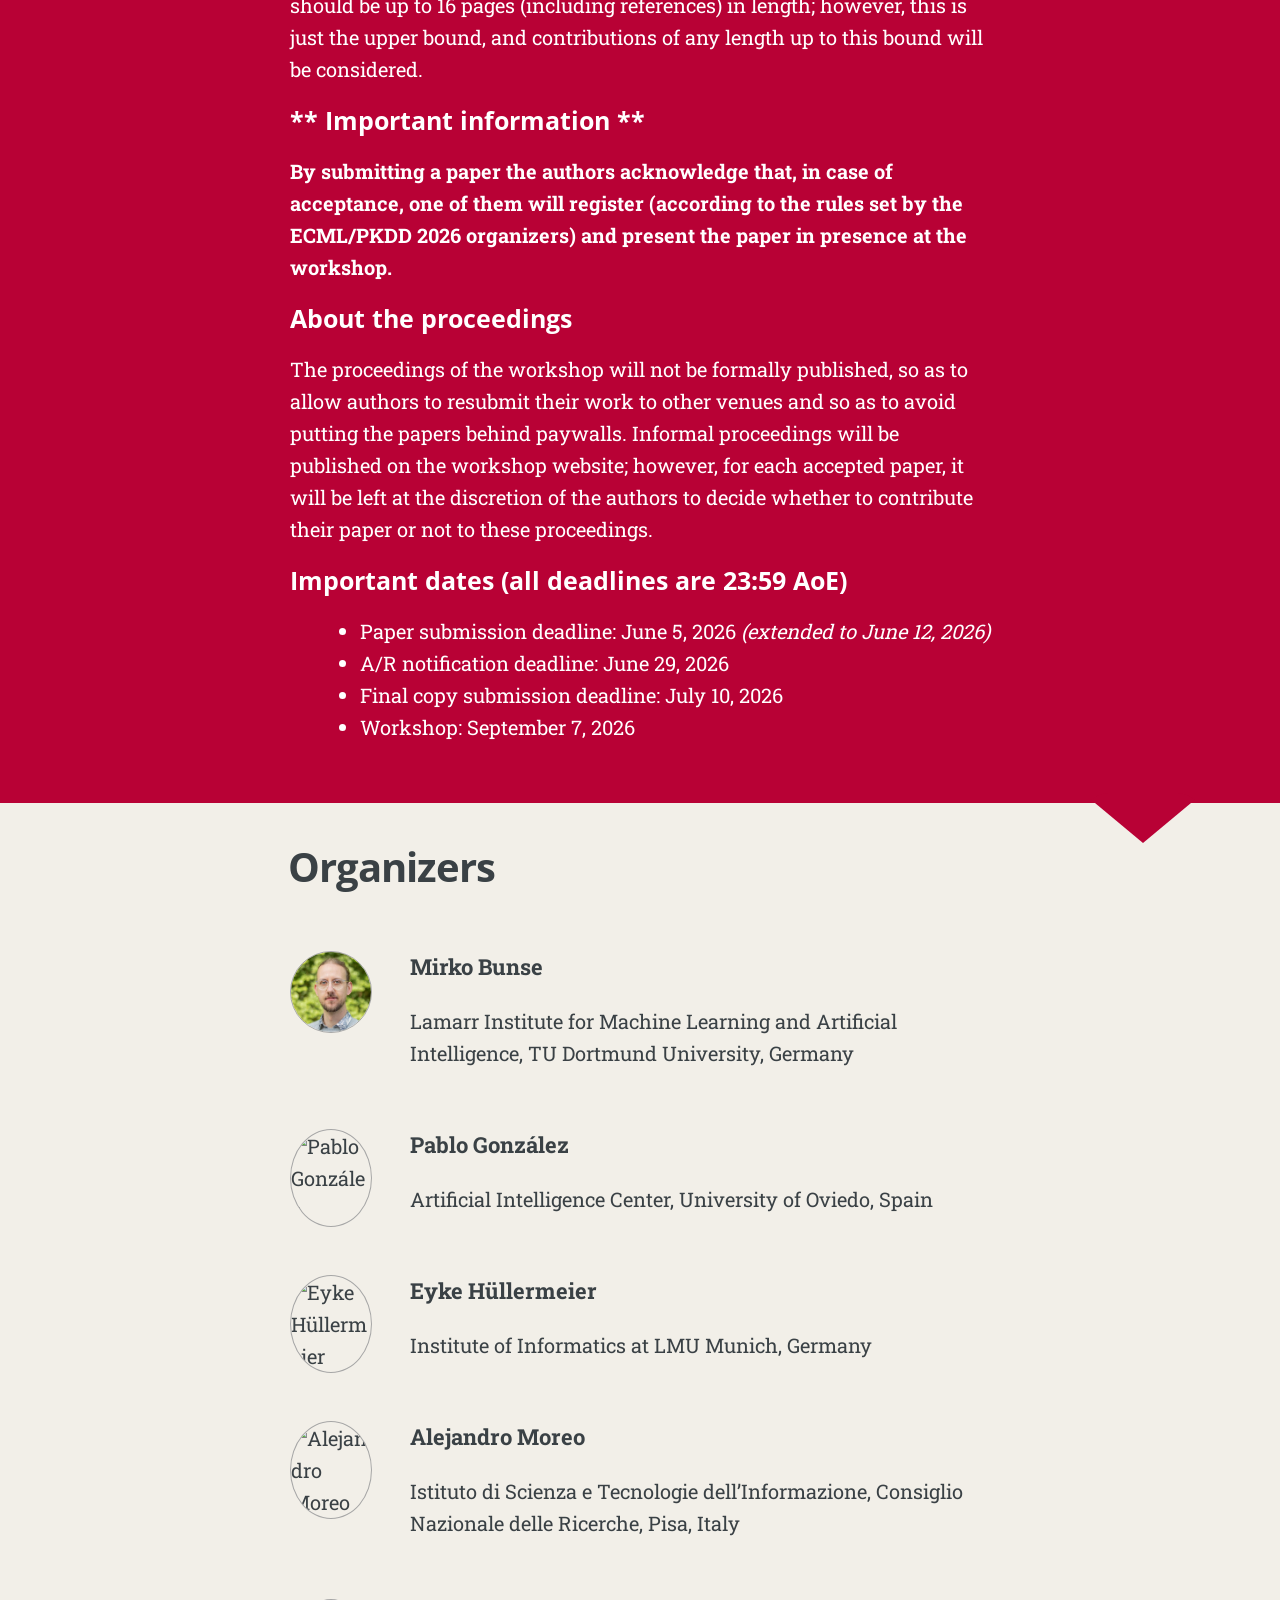
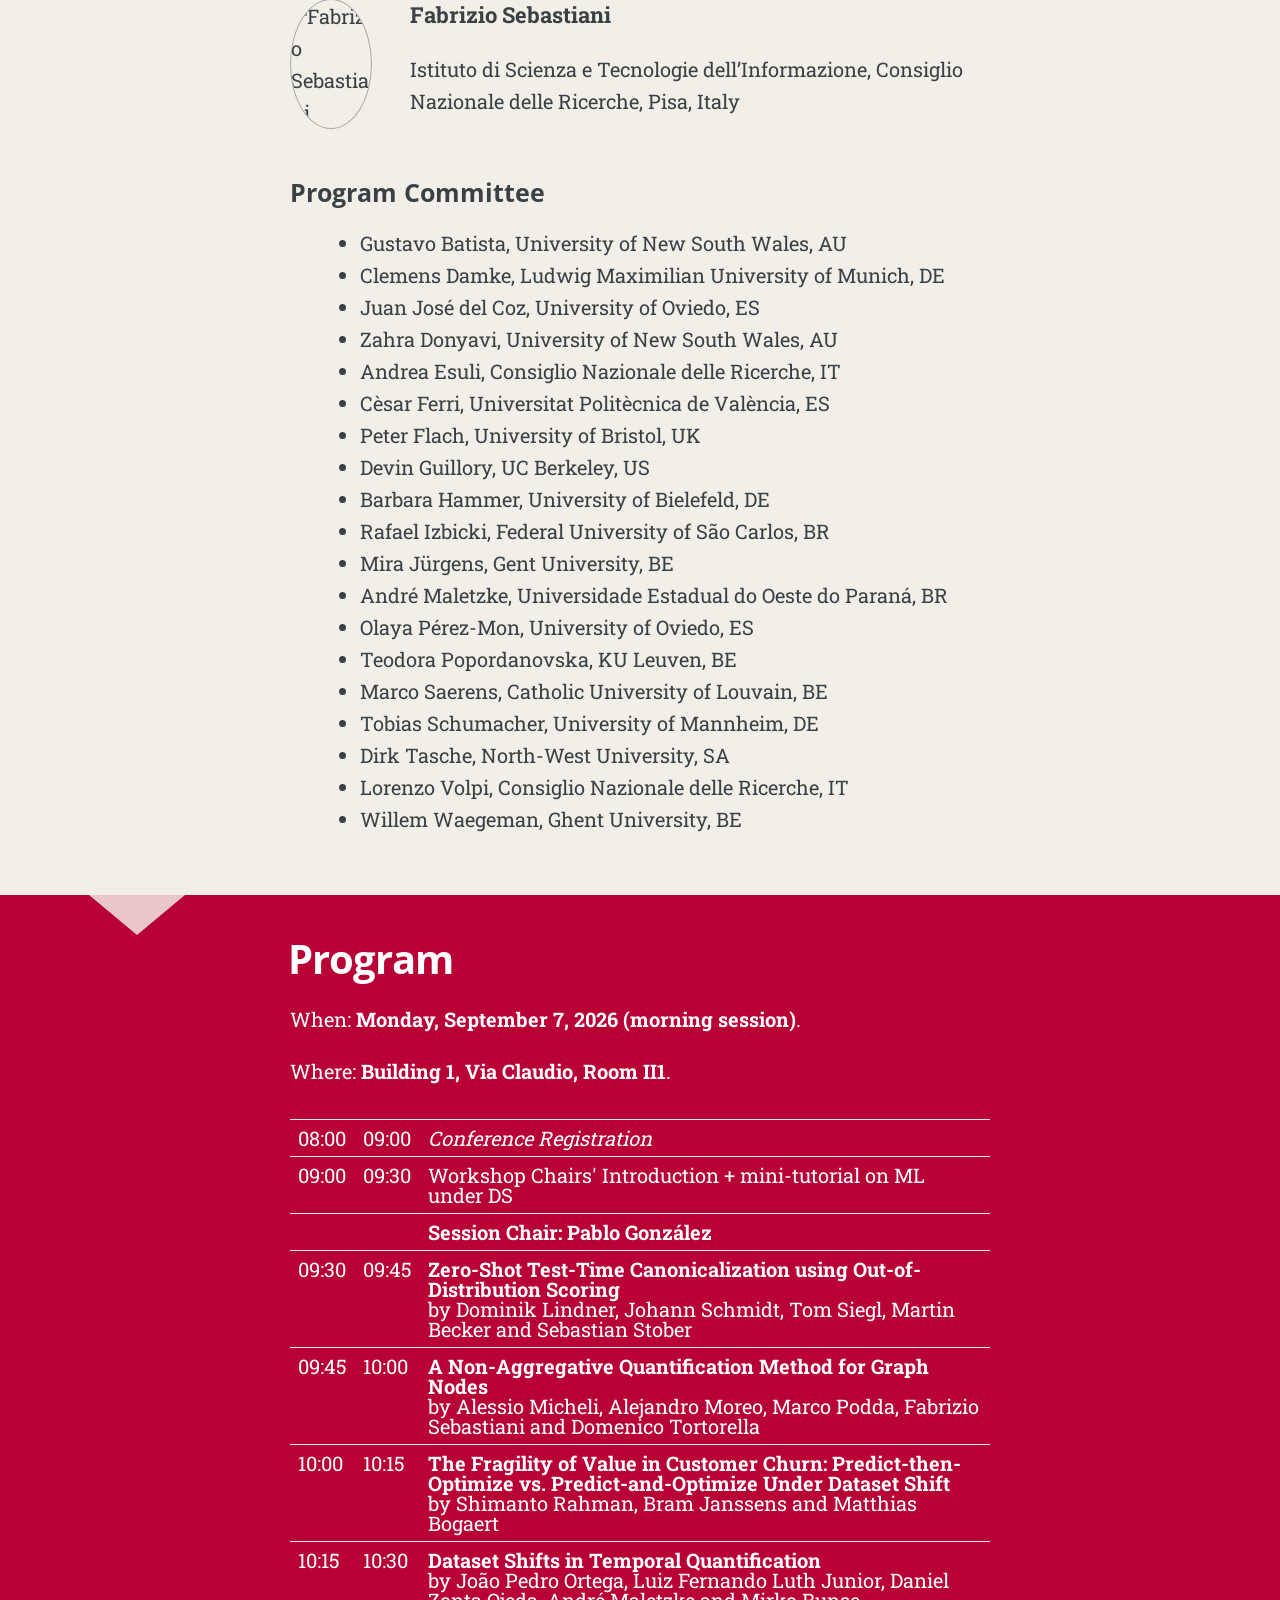
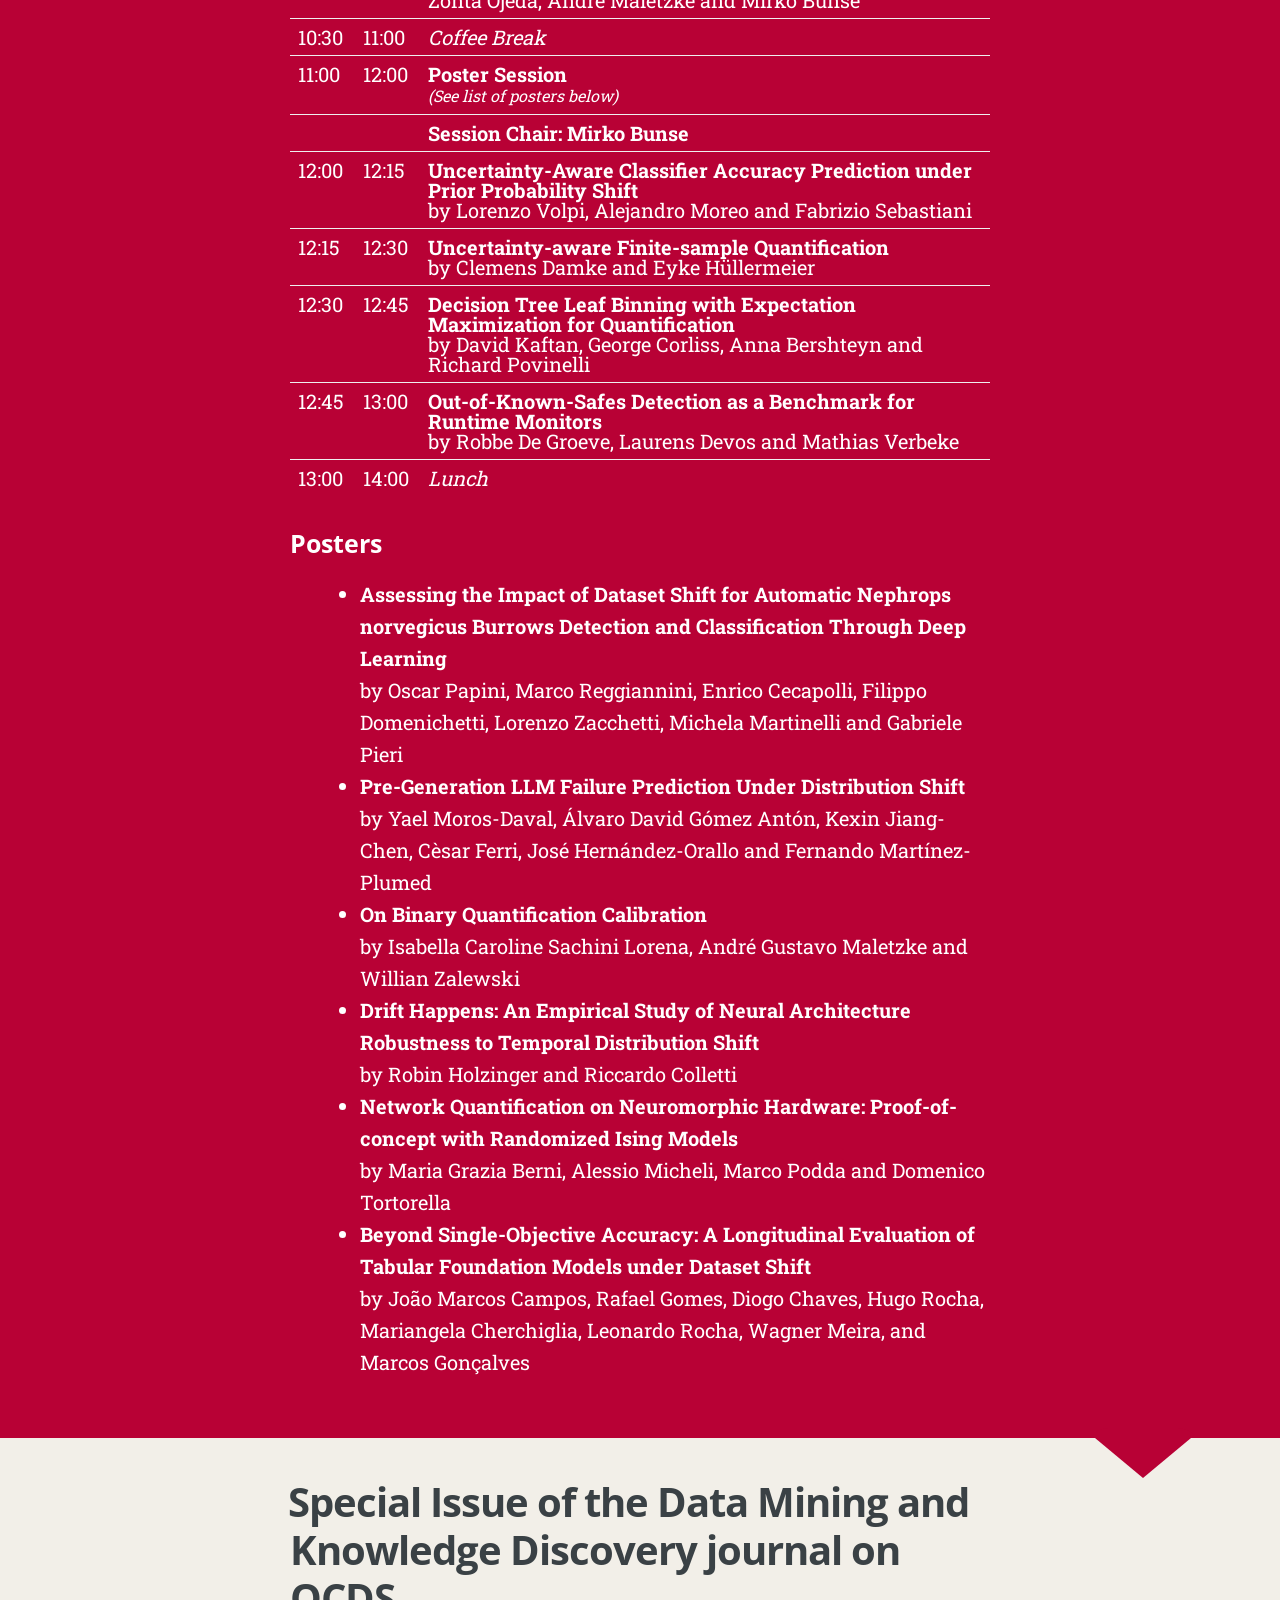
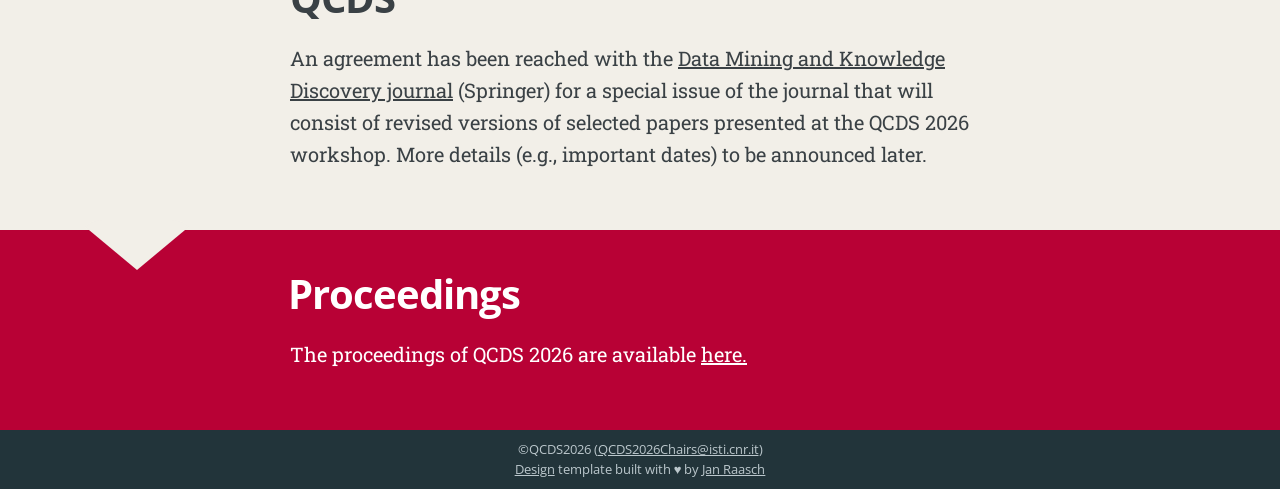
==== commit a94107e4: "proceedings" ====
--- a/index.html
+++ b/index.html
@@ -99,7 +99,7 @@
                 <a class='btn site-menu' data-title-anchor=chairs>Organizers</a>
                 <a class='btn site-menu' data-title-anchor=program>Program</a>
                 <a class='btn site-menu' data-title-anchor=specialissue>Special Issue on QCDS of the Data Mining and Knowledge Discovery journal (Springer)</a>
-                <!-- <a class='btn site-menu' data-title-anchor=proceedings>Proceedings</a> -->
+                <a class='btn site-menu' data-title-anchor=proceedings>Proceedings</a> 
                 <i id=header-arrow class="fa fa-angle-down"></i>
             </div>
         </div>
@@ -413,17 +413,17 @@
             </article>
             <div class=post-after></div>
         </div> -->
-        <!-- <div class=post-holder>
+       <div class=post-holder>
             <article id=proceedings class='post last'>
                 <header class=post-header>
                     <h2 class=post-title>Proceedings</h2>
                 </header>
                 <section class=post-content>
-                    <p>The proceedings of LQ 2025 are available <a href="proceedings/CompleteVolume.pdf" target="_blank">here.</a></p>
-                </section>
-            </article>
-            <div class=post-after></div>
-        </div> -->
+                    <p>The proceedings of QCDS 2026 are available <a href="proceedings/CompleteVolume2026.pdf" target="_blank">here.</a></p>
+                </section>
+            </article>
+            <div class=post-after></div>
+        </div>
 
         
     </main>
